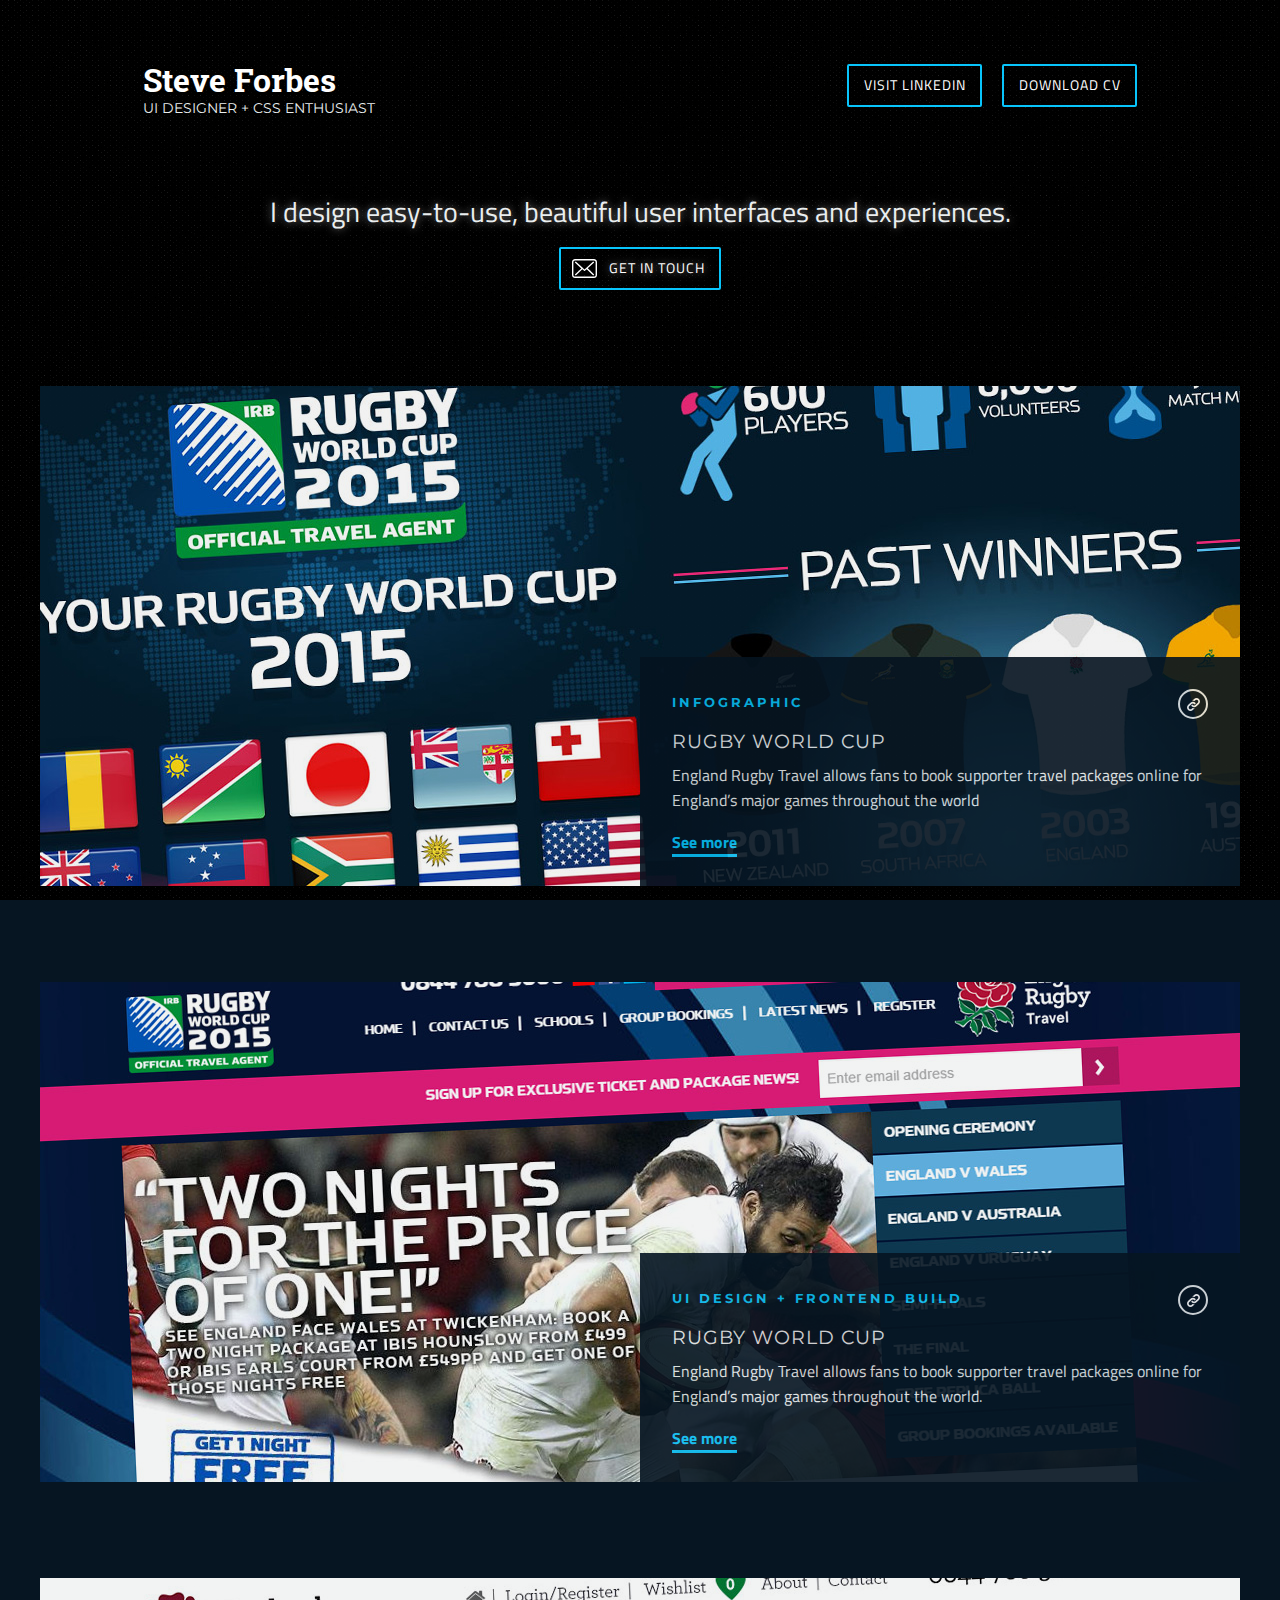
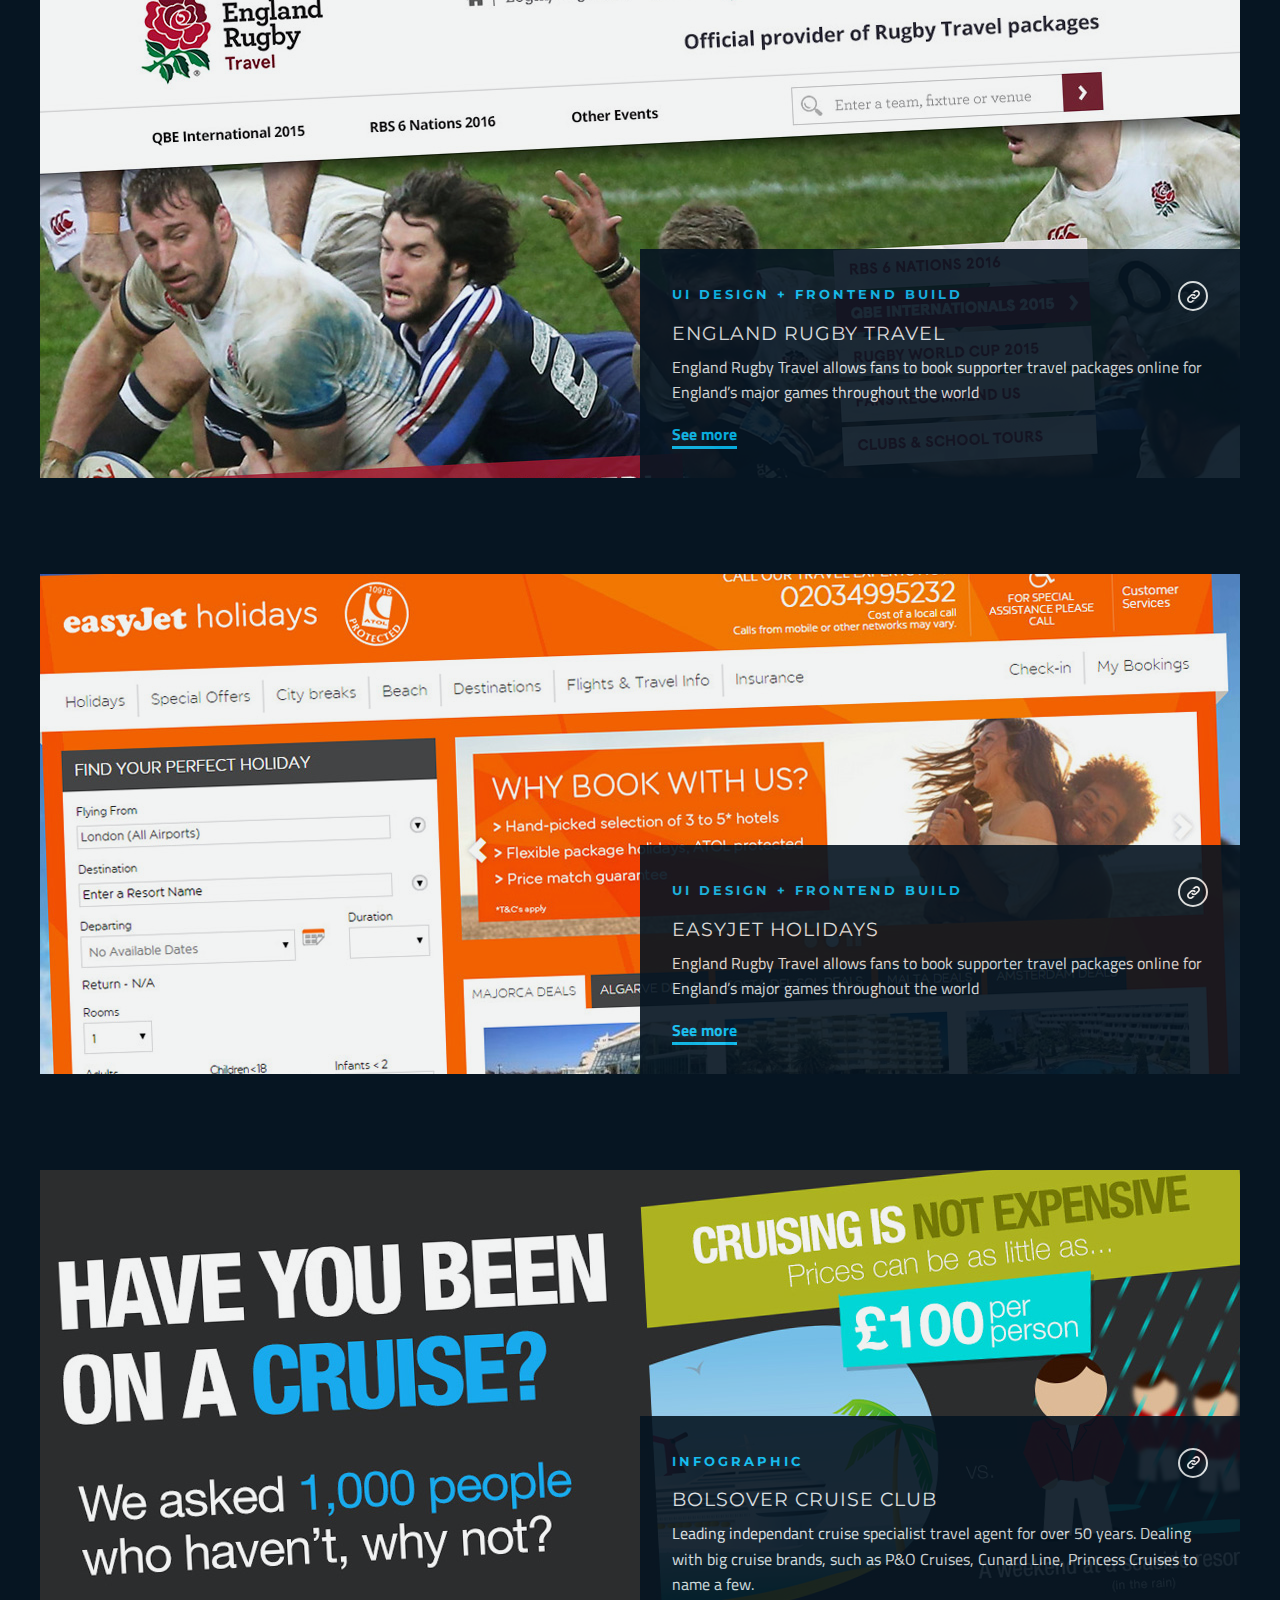
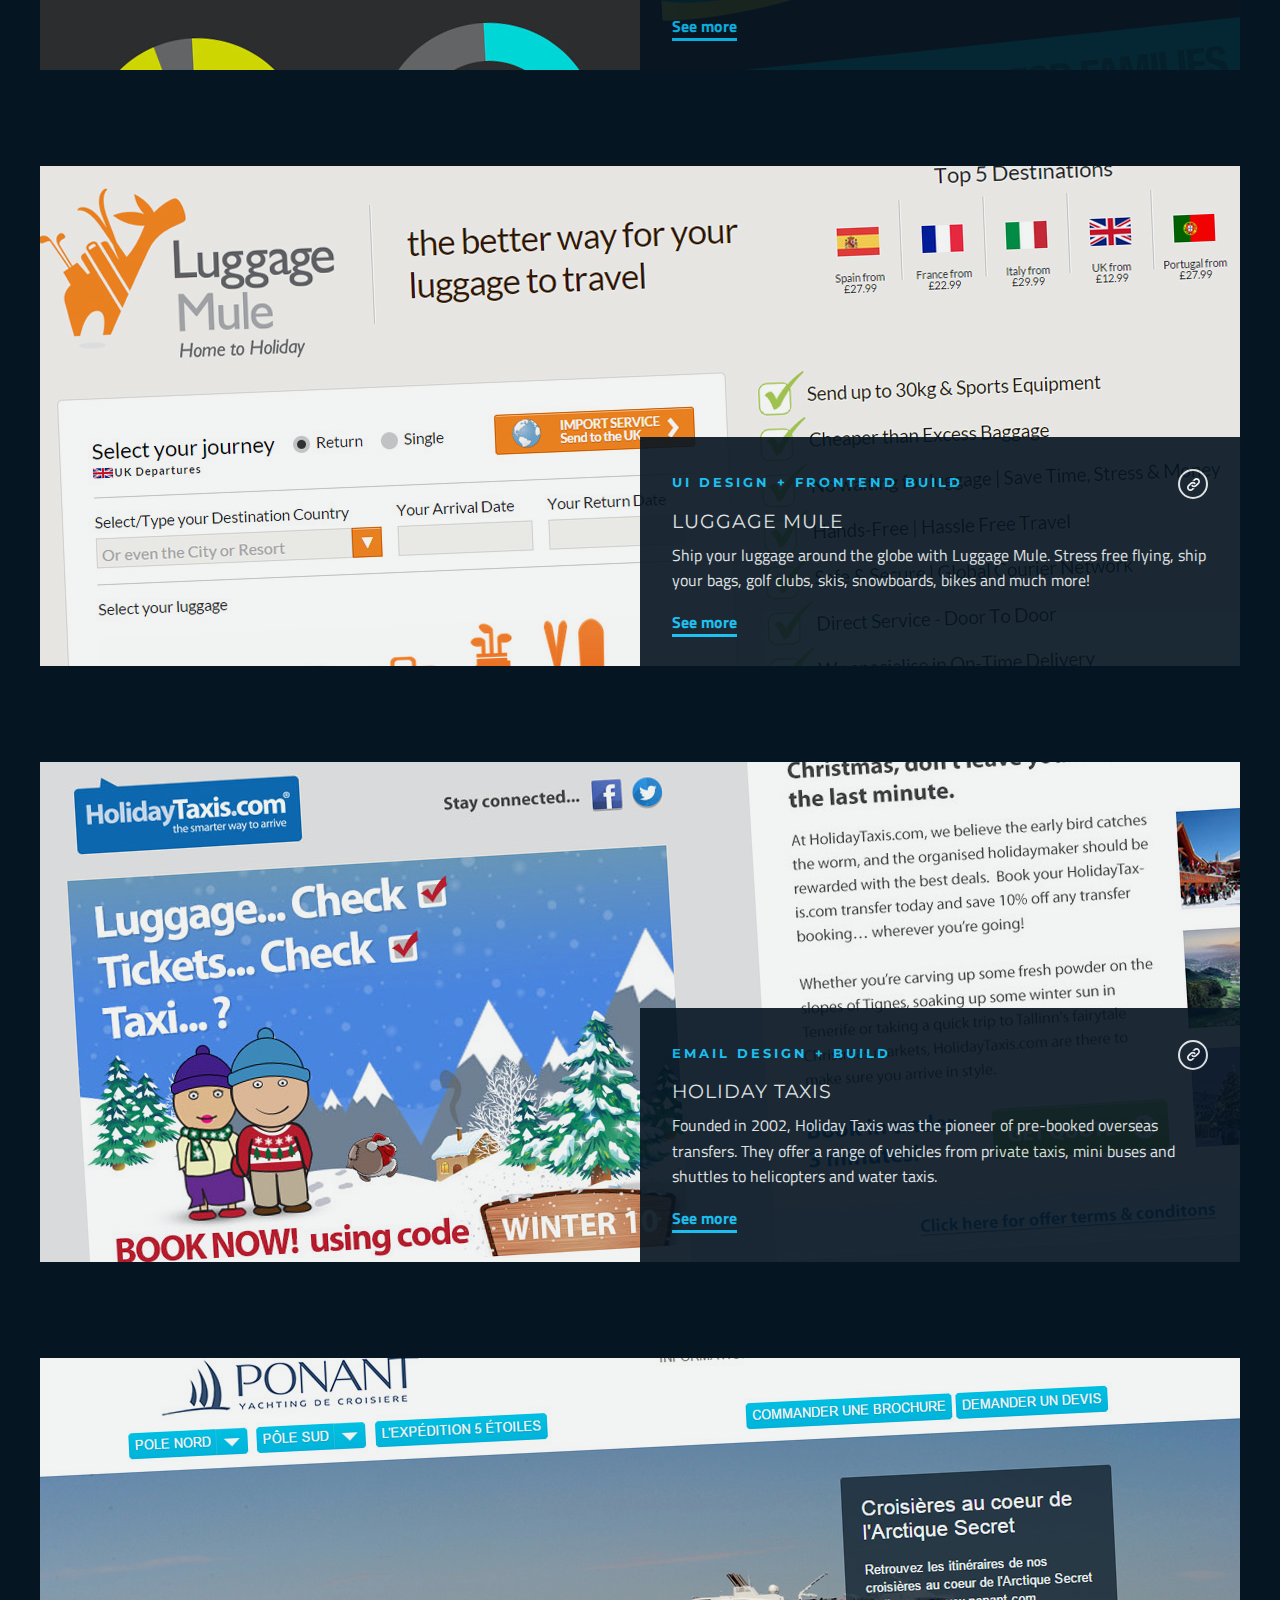
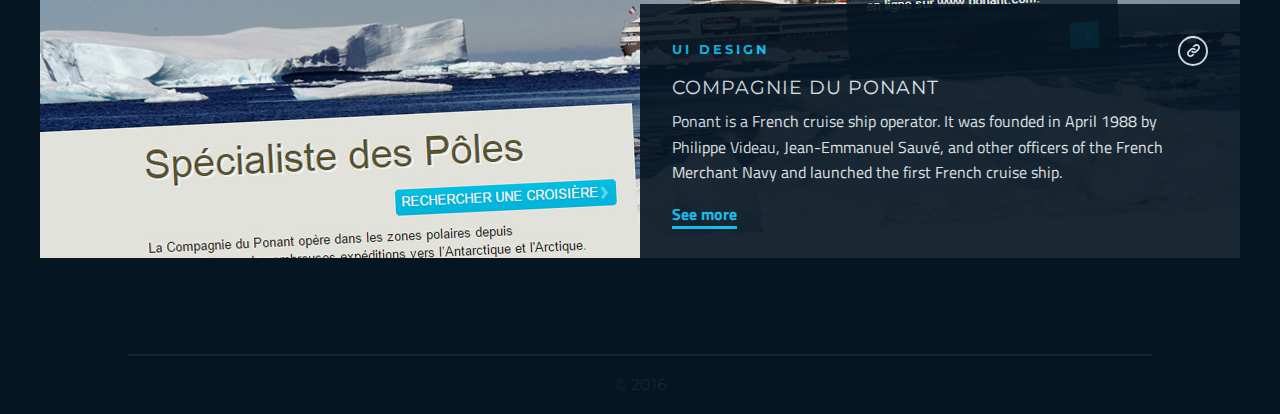
==== index.html @ d2b4d57a "Initial commit" ====
<!DOCTYPE html>
<html lang="en">
<head>
  <meta charset="UTF-8">
  <title>Steve Forbes | UI Designer &amp; CSS Enthusiast</title>

  <link href="https://fonts.googleapis.com/css?family=Montserrat:700|Roboto+Slab|Titillium+Web" rel="stylesheet">
  <link rel="stylesheet" href="css/main.css">
</head>
<body>
  <div class="container row column">
    <header class="row">
      <div class="large-5 columns">
        <h1>Steve Forbes</h1>
        <h2>UI Designer + CSS Enthusiast</h2>
      </div>
      <div class="large-7 columns navigation">
        <a href="https://www.linkedin.com/in/stevev2" target="_blank" class="button">Visit LinkedIn</a>
        <a href="SteveForbes.doc" class="button">Download CV</a>
      </div>
    </header>

    <div class="row column">
      <h3>
        I design easy-to-use, beautiful user interfaces and experiences.
        <br>
        <a href="mailto:steve.forbes@civiclife.net" class="button button--icon button--email">Get in touch</a>
      </h3>
    </div>
  </div>

  <div class="row collapse">
    <div class="small-12 columns">
      <div class="work-item rwc-info">
        <div class="work-item__content">
          <h5 class="work-item__catagory-title">Infographic</h5>
          <a href="http://www.rugbyworldcup.com" target="_blank" class="work-item__site-link"></a>
          <h4>Rugby World Cup</h4>
          <p>England Rugby Travel allows fans to book supporter travel packages online for England’s major games throughout the world</p>
          <a href="#" class="work-item__more-info">See more</a>
          <div class="work-item__extra">
            <div class="row work-item__gallery">
              <div class="small-6 medium-4 columns">
                <a href="#" data-open="rwc-info"><img src="/img/rwc-info-wide.jpg" alt=""></a>

                <div class="reveal" id="rwc-info" data-reveal>
                  <img src="img/full/rwc-infographic.jpg" alt="">
                </div>
              </div>
              <div class="small-6 medium-4 columns">

              </div>
              <div class="small-6 medium-4 columns">

              </div>
            </div>
          </div>
        </div>
      </div>
    </div>

    <div class="small-12 columns">
      <div class="work-item rwc">
        <div class="work-item__content">
          <h5 class="work-item__catagory-title">UI Design + Frontend Build</h5>
          <a href="http://www.rugbyworldcup.com" target="_blank" class="work-item__site-link"></a>
          <h4>Rugby World Cup</h4>
          <p>England Rugby Travel allows fans to book supporter travel packages online for England’s major games throughout the world.</p>
          <a href="#" class="work-item__more-info">See more</a>
          <div class="work-item__extra">
            <div class="row work-item__gallery">
              <div class="small-6 medium-4 columns">
                <a href="#" data-open="rwc"><img src="/img/rwc-wide.jpg" alt=""></a>

                <div class="reveal" id="rwc" data-reveal>
                  <img src="img/full/rwc.jpg" alt="">
                </div>
              </div>
              <div class="small-6 medium-4 columns">
                <a href="#" data-open="rwc-mobile"><img src="/img/full/rwc-mobile.png" alt=""></a>

                <div class="reveal" id="rwc-mobile" data-reveal>
                  <img src="img/full/rwc-mobile.png" alt="">
                </div>
              </div>
              <div class="small-6 medium-4 columns">

              </div>
            </div>
          </div>
        </div>
      </div>
    </div>

    <div class="small-12 columns">
      <div class="work-item ert">
        <div class="work-item__content">
          <h5 class="work-item__catagory-title">UI Design + Frontend Build</h5>
          <a href="http://www.englandrugbytravel.com" target="_blank" class="work-item__site-link"></a>
          <h4>England Rugby Travel</h4>
          <p>England Rugby Travel allows fans to book supporter travel packages online for England’s major games throughout the world</p>
          <a href="#" class="work-item__more-info">See more</a>
          <div class="work-item__extra">
            <div class="row work-item__gallery">
              <div class="small-6 medium-4 columns">
                <a href="#" data-open="ert"><img src="/img/ert-wide.jpg" alt=""></a>
                <div class="reveal" id="ert" data-reveal>
                  <img src="img/ert-wide.jpg" alt="">
                </div>
              </div>
              <div class="small-6 medium-4 columns">

              </div>
              <div class="small-6 medium-4 columns">

              </div>
            </div>
          </div>
        </div>
      </div>
    </div>

    <div class="small-12 columns">
      <div class="work-item ezy">
        <div class="work-item__content">
          <h5 class="work-item__catagory-title">UI Design + Frontend Build</h5>
          <a href="http://www.easyjetholidays.com" target="_blank" class="work-item__site-link"></a>
          <h4>EasyJet Holidays</h4>
          <p>England Rugby Travel allows fans to book supporter travel packages online for England’s major games throughout the world</p>
          <a href="#" class="work-item__more-info">See more</a>
          <div class="work-item__extra">
            <div class="row work-item__gallery">
              <div class="small-6 medium-4 columns">
                <a href="#" data-open="ezy"><img src="/img/ezy-wide.jpg" alt=""></a>
                <div class="reveal" id="ezy" data-reveal>
                  <img src="img/full/ezy.jpg" alt="">
                </div>
              </div>
              <div class="small-6 medium-4 columns">

              </div>
              <div class="small-6 medium-4 columns">

              </div>
            </div>
          </div>
        </div>
      </div>
    </div>

    <div class="small-12 columns">
      <div class="work-item bols-info">
        <div class="work-item__content">
          <h5 class="work-item__catagory-title">Infographic</h5>
          <a href="http://www.bolsovercruiseclub.com" target="_blank" class="work-item__site-link"></a>
          <h4>Bolsover Cruise Club</h4>
          <p>Leading independant cruise specialist travel agent for over 50 years. Dealing with big cruise brands, such as P&amp;O Cruises, Cunard Line, Princess Cruises to name a few.</p>
          <a href="#" class="work-item__more-info">See more</a>
          <div class="work-item__extra">
            <div class="row work-item__gallery">
              <div class="small-6 medium-4 columns">
                <a href="#" data-open="bols-info"><img src="/img/bolsover-info-wide.jpg" alt=""></a>
                <div class="reveal" id="bols-info" data-reveal>
                  <img src="img/full/bolsover-info.jpg" alt="">
                </div>
              </div>
              <div class="small-6 medium-4 columns">

              </div>
              <div class="small-6 medium-4 columns">

              </div>
            </div>
          </div>
        </div>
      </div>
    </div>

    <div class="small-12 columns">
      <div class="work-item luggage">
        <div class="work-item__content">
          <h5 class="work-item__catagory-title">UI Design + Frontend Build</h5>
          <a href="http://www.luggagemule.com" target="_blank" class="work-item__site-link"></a>
          <h4>Luggage Mule</h4>
          <p>Ship your luggage around the globe with Luggage Mule. Stress free flying, ship your bags, golf clubs, skis, snowboards, bikes and much more!</p>
          <a href="#" class="work-item__more-info">See more</a>
          <div class="work-item__extra">
            <div class="row work-item__gallery">
              <div class="small-6 medium-4 columns">
                <a href="#" data-open="luggage"><img src="/img/luggage-wide.jpg" alt=""></a>
                <div class="reveal" id="luggage" data-reveal>
                  <img src="img/full/luggagemule.png" alt="">
                </div>
              </div>
              <div class="small-6 medium-4 columns">
                <a href="#" data-open="luggageMobile"><img src="/img/full/luggagemule-mobile.png" alt=""></a>

                <div class="reveal" id="luggageMobile" data-reveal>
                  <img src="/img/full/luggagemule-mobile.png" alt="">
                </div>
              </div>
              <div class="small-6 medium-4 columns">

              </div>
            </div>
          </div>
        </div>
      </div>
    </div>

    <div class="small-12 columns">
      <div class="work-item htx-email">
        <div class="work-item__content">
          <h5 class="work-item__catagory-title">Email Design + Build</h5>
          <a href="http://www.holidaytaxis.com" target="_blank" class="work-item__site-link"></a>
          <h4>Holiday Taxis</h4>
          <p>Founded in 2002, Holiday Taxis was the pioneer of pre-booked overseas transfers. They offer a range of vehicles from private taxis, mini buses and shuttles to helicopters and water taxis.</p>
          <a href="#" class="work-item__more-info">See more</a>
          <div class="work-item__extra">
            <div class="row work-item__gallery">
              <div class="small-6 medium-4 columns">
                <a href="#" data-open="htx"><img src="/img/htx-email-wide.jpg" alt=""></a>
                <div class="reveal" id="htx" data-reveal>
                  <img src="img/full/htx-email.jpg" alt="">
                </div>
              </div>
              <div class="small-6 medium-4 columns">

              </div>
              <div class="small-6 medium-4 columns">

              </div>
            </div>
          </div>
        </div>
      </div>
    </div>

    <div class="small-12 columns">
      <div class="work-item ponant">
        <div class="work-item__content">
          <h5 class="work-item__catagory-title">UI Design</h5>
          <a href="http://www.ponantpoles.com" target="_blank" class="work-item__site-link"></a>
          <h4>Compagnie du Ponant</h4>
          <p>Ponant is a French cruise ship operator. It was founded in April 1988 by Philippe Videau, Jean-Emmanuel Sauvé, and other officers of the French Merchant Navy and launched the first French cruise ship.</p>
          <a href="#" class="work-item__more-info">See more</a>
          <div class="work-item__extra">
            <div class="row work-item__gallery">
              <div class="small-6 medium-4 columns">
                <a href="#" data-open="ponant"><img src="/img/ponant-wide.jpg" alt=""></a>
                <div class="reveal" id="ponant" data-reveal>
                  <img src="img/full/ponant.png" alt="">
                </div>
              </div>
              <div class="small-6 medium-4 columns">

              </div>
              <div class="small-6 medium-4 columns">

              </div>
            </div>
          </div>
        </div>
      </div>
    </div>
  </div>

  <div class="container">
    <footer class="row column">
      <p>&copy; 2016</p>
    </footer>
  </div>

  <script src="vendor/js/jquery.js"></script>
  <script src="vendor/js/foundation.js"></script>
  <script src="js/work-item.js"></script>

  <script>
   $(document).foundation();
  </script>

</body>
</html>
---- css/main.css ----
@charset "UTF-8";
/**
 * Foundation for Sites by ZURB
 * Version 6.2.3
 * foundation.zurb.com
 * Licensed under MIT Open Source
 */
/*! normalize.css v3.0.3 | MIT License | github.com/necolas/normalize.css */
/**
   * 1. Set default font family to sans-serif.
   * 2. Prevent iOS and IE text size adjust after device orientation change,
   *    without disabling user zoom.
   */
html {
  font-family: sans-serif;
  /* 1 */
  -ms-text-size-adjust: 100%;
  /* 2 */
  -webkit-text-size-adjust: 100%;
  /* 2 */
}

/**
   * Remove default margin.
   */
body {
  margin: 0;
}

/* HTML5 display definitions
     ========================================================================== */
/**
   * Correct `block` display not defined for any HTML5 element in IE 8/9.
   * Correct `block` display not defined for `details` or `summary` in IE 10/11
   * and Firefox.
   * Correct `block` display not defined for `main` in IE 11.
   */
article,
aside,
details,
figcaption,
figure,
footer,
header,
hgroup,
main,
menu,
nav,
section,
summary {
  display: block;
}

/**
   * 1. Correct `inline-block` display not defined in IE 8/9.
   * 2. Normalize vertical alignment of `progress` in Chrome, Firefox, and Opera.
   */
audio,
canvas,
progress,
video {
  display: inline-block;
  /* 1 */
  vertical-align: baseline;
  /* 2 */
}

/**
   * Prevent modern browsers from displaying `audio` without controls.
   * Remove excess height in iOS 5 devices.
   */
audio:not([controls]) {
  display: none;
  height: 0;
}

/**
   * Address `[hidden]` styling not present in IE 8/9/10.
   * Hide the `template` element in IE 8/9/10/11, Safari, and Firefox < 22.
   */
[hidden],
template {
  display: none;
}

/* Links
     ========================================================================== */
/**
   * Remove the gray background color from active links in IE 10.
   */
a {
  background-color: transparent;
}

/**
   * Improve readability of focused elements when they are also in an
   * active/hover state.
   */
a:active,
a:hover {
  outline: 0;
}

/* Text-level semantics
     ========================================================================== */
/**
   * Address styling not present in IE 8/9/10/11, Safari, and Chrome.
   */
abbr[title] {
  border-bottom: 1px dotted;
}

/**
   * Address style set to `bolder` in Firefox 4+, Safari, and Chrome.
   */
b,
strong {
  font-weight: bold;
}

/**
   * Address styling not present in Safari and Chrome.
   */
dfn {
  font-style: italic;
}

/**
   * Address variable `h1` font-size and margin within `section` and `article`
   * contexts in Firefox 4+, Safari, and Chrome.
   */
h1 {
  font-size: 2em;
  margin: 0.67em 0;
}

/**
   * Address styling not present in IE 8/9.
   */
mark {
  background: #ff0;
  color: #000;
}

/**
   * Address inconsistent and variable font size in all browsers.
   */
small {
  font-size: 80%;
}

/**
   * Prevent `sub` and `sup` affecting `line-height` in all browsers.
   */
sub,
sup {
  font-size: 75%;
  line-height: 0;
  position: relative;
  vertical-align: baseline;
}

sup {
  top: -0.5em;
}

sub {
  bottom: -0.25em;
}

/* Embedded content
     ========================================================================== */
/**
   * Remove border when inside `a` element in IE 8/9/10.
   */
img {
  border: 0;
}

/**
   * Correct overflow not hidden in IE 9/10/11.
   */
svg:not(:root) {
  overflow: hidden;
}

/* Grouping content
     ========================================================================== */
/**
   * Address margin not present in IE 8/9 and Safari.
   */
figure {
  margin: 1em 40px;
}

/**
   * Address differences between Firefox and other browsers.
   */
hr {
  box-sizing: content-box;
  height: 0;
}

/**
   * Contain overflow in all browsers.
   */
pre {
  overflow: auto;
}

/**
   * Address odd `em`-unit font size rendering in all browsers.
   */
code,
kbd,
pre,
samp {
  font-family: monospace, monospace;
  font-size: 1em;
}

/* Forms
     ========================================================================== */
/**
   * Known limitation: by default, Chrome and Safari on OS X allow very limited
   * styling of `select`, unless a `border` property is set.
   */
/**
   * 1. Correct color not being inherited.
   *    Known issue: affects color of disabled elements.
   * 2. Correct font properties not being inherited.
   * 3. Address margins set differently in Firefox 4+, Safari, and Chrome.
   */
button,
input,
optgroup,
select,
textarea {
  color: inherit;
  /* 1 */
  font: inherit;
  /* 2 */
  margin: 0;
  /* 3 */
}

/**
   * Address `overflow` set to `hidden` in IE 8/9/10/11.
   */
button {
  overflow: visible;
}

/**
   * Address inconsistent `text-transform` inheritance for `button` and `select`.
   * All other form control elements do not inherit `text-transform` values.
   * Correct `button` style inheritance in Firefox, IE 8/9/10/11, and Opera.
   * Correct `select` style inheritance in Firefox.
   */
button,
select {
  text-transform: none;
}

/**
   * 1. Avoid the WebKit bug in Android 4.0.* where (2) destroys native `audio`
   *    and `video` controls.
   * 2. Correct inability to style clickable `input` types in iOS.
   * 3. Improve usability and consistency of cursor style between image-type
   *    `input` and others.
   */
button,
html input[type="button"],
input[type="reset"],
input[type="submit"] {
  -webkit-appearance: button;
  /* 2 */
  cursor: pointer;
  /* 3 */
}

/**
   * Re-set default cursor for disabled elements.
   */
button[disabled],
html input[disabled] {
  cursor: not-allowed;
}

/**
   * Remove inner padding and border in Firefox 4+.
   */
button::-moz-focus-inner,
input::-moz-focus-inner {
  border: 0;
  padding: 0;
}

/**
   * Address Firefox 4+ setting `line-height` on `input` using `!important` in
   * the UA stylesheet.
   */
input {
  line-height: normal;
}

/**
   * It's recommended that you don't attempt to style these elements.
   * Firefox's implementation doesn't respect box-sizing, padding, or width.
   *
   * 1. Address box sizing set to `content-box` in IE 8/9/10.
   * 2. Remove excess padding in IE 8/9/10.
   */
input[type="checkbox"],
input[type="radio"] {
  box-sizing: border-box;
  /* 1 */
  padding: 0;
  /* 2 */
}

/**
   * Fix the cursor style for Chrome's increment/decrement buttons. For certain
   * `font-size` values of the `input`, it causes the cursor style of the
   * decrement button to change from `default` to `text`.
   */
input[type="number"]::-webkit-inner-spin-button,
input[type="number"]::-webkit-outer-spin-button {
  height: auto;
}

/**
   * 1. Address `appearance` set to `searchfield` in Safari and Chrome.
   * 2. Address `box-sizing` set to `border-box` in Safari and Chrome.
   */
input[type="search"] {
  -webkit-appearance: textfield;
  /* 1 */
  box-sizing: content-box;
  /* 2 */
}

/**
   * Remove inner padding and search cancel button in Safari and Chrome on OS X.
   * Safari (but not Chrome) clips the cancel button when the search input has
   * padding (and `textfield` appearance).
   */
input[type="search"]::-webkit-search-cancel-button,
input[type="search"]::-webkit-search-decoration {
  -webkit-appearance: none;
}

/**
   * Define consistent border, margin, and padding.
   * [NOTE] We don't enable this ruleset in Foundation, because we want the <fieldset> element to have plain styling.
   */
/* fieldset {
    border: 1px solid #c0c0c0;
    margin: 0 2px;
    padding: 0.35em 0.625em 0.75em;
  } */
/**
   * 1. Correct `color` not being inherited in IE 8/9/10/11.
   * 2. Remove padding so people aren't caught out if they zero out fieldsets.
   */
legend {
  border: 0;
  /* 1 */
  padding: 0;
  /* 2 */
}

/**
   * Remove default vertical scrollbar in IE 8/9/10/11.
   */
textarea {
  overflow: auto;
}

/**
   * Don't inherit the `font-weight` (applied by a rule above).
   * NOTE: the default cannot safely be changed in Chrome and Safari on OS X.
   */
optgroup {
  font-weight: bold;
}

/* Tables
     ========================================================================== */
/**
   * Remove most spacing between table cells.
   */
table {
  border-collapse: collapse;
  border-spacing: 0;
}

td,
th {
  padding: 0;
}

.foundation-mq {
  font-family: "small=0em&medium=40em&large=64em&xlarge=75em&xxlarge=90em";
}

html {
  font-size: 100%;
  box-sizing: border-box;
}

*,
*::before,
*::after {
  box-sizing: inherit;
}

body {
  padding: 0;
  margin: 0;
  font-family: "Titillium Web", Helvetica, Roboto, Arial, sans-serif;
  font-weight: normal;
  line-height: 1.5;
  color: #eaeeef;
  background: #061522;
  -webkit-font-smoothing: antialiased;
  -moz-osx-font-smoothing: grayscale;
}

img {
  max-width: 100%;
  height: auto;
  -ms-interpolation-mode: bicubic;
  display: inline-block;
  vertical-align: middle;
}

textarea {
  height: auto;
  min-height: 50px;
  border-radius: 0;
}

select {
  width: 100%;
  border-radius: 0;
}

#map_canvas img,
#map_canvas embed,
#map_canvas object,
.map_canvas img,
.map_canvas embed,
.map_canvas object,
.mqa-display img,
.mqa-display embed,
.mqa-display object {
  max-width: none !important;
}

button {
  -webkit-appearance: none;
  -moz-appearance: none;
  background: transparent;
  padding: 0;
  border: 0;
  border-radius: 0;
  line-height: 1;
}

[data-whatinput='mouse'] button {
  outline: 0;
}

.is-visible {
  display: block !important;
}

.is-hidden {
  display: none !important;
}

.row {
  max-width: 75rem;
  margin-left: auto;
  margin-right: auto;
}

.row::before, .row::after {
  content: ' ';
  display: table;
}

.row::after {
  clear: both;
}

.row.collapse > .column, .row.collapse > .columns {
  padding-left: 0;
  padding-right: 0;
}

.row .row {
  max-width: none;
  margin-left: -0.625rem;
  margin-right: -0.625rem;
}

@media screen and (min-width: 40em) {
  .row .row {
    margin-left: -0.9375rem;
    margin-right: -0.9375rem;
  }
}

.row .row.collapse {
  margin-left: 0;
  margin-right: 0;
}

.row.expanded {
  max-width: none;
}

.row.expanded .row {
  margin-left: auto;
  margin-right: auto;
}

.column, .columns {
  width: 100%;
  float: left;
  padding-left: 0.625rem;
  padding-right: 0.625rem;
}

@media screen and (min-width: 40em) {
  .column, .columns {
    padding-left: 0.9375rem;
    padding-right: 0.9375rem;
  }
}

.column:last-child:not(:first-child), .columns:last-child:not(:first-child) {
  float: right;
}

.column.end:last-child:last-child, .end.columns:last-child:last-child {
  float: left;
}

.column.row.row, .row.row.columns {
  float: none;
}

.row .column.row.row, .row .row.row.columns {
  padding-left: 0;
  padding-right: 0;
  margin-left: 0;
  margin-right: 0;
}

.small-1 {
  width: 8.33333%;
}

.small-push-1 {
  position: relative;
  left: 8.33333%;
}

.small-pull-1 {
  position: relative;
  left: -8.33333%;
}

.small-offset-0 {
  margin-left: 0%;
}

.small-2 {
  width: 16.66667%;
}

.small-push-2 {
  position: relative;
  left: 16.66667%;
}

.small-pull-2 {
  position: relative;
  left: -16.66667%;
}

.small-offset-1 {
  margin-left: 8.33333%;
}

.small-3 {
  width: 25%;
}

.small-push-3 {
  position: relative;
  left: 25%;
}

.small-pull-3 {
  position: relative;
  left: -25%;
}

.small-offset-2 {
  margin-left: 16.66667%;
}

.small-4 {
  width: 33.33333%;
}

.small-push-4 {
  position: relative;
  left: 33.33333%;
}

.small-pull-4 {
  position: relative;
  left: -33.33333%;
}

.small-offset-3 {
  margin-left: 25%;
}

.small-5 {
  width: 41.66667%;
}

.small-push-5 {
  position: relative;
  left: 41.66667%;
}

.small-pull-5 {
  position: relative;
  left: -41.66667%;
}

.small-offset-4 {
  margin-left: 33.33333%;
}

.small-6 {
  width: 50%;
}

.small-push-6 {
  position: relative;
  left: 50%;
}

.small-pull-6 {
  position: relative;
  left: -50%;
}

.small-offset-5 {
  margin-left: 41.66667%;
}

.small-7 {
  width: 58.33333%;
}

.small-push-7 {
  position: relative;
  left: 58.33333%;
}

.small-pull-7 {
  position: relative;
  left: -58.33333%;
}

.small-offset-6 {
  margin-left: 50%;
}

.small-8 {
  width: 66.66667%;
}

.small-push-8 {
  position: relative;
  left: 66.66667%;
}

.small-pull-8 {
  position: relative;
  left: -66.66667%;
}

.small-offset-7 {
  margin-left: 58.33333%;
}

.small-9 {
  width: 75%;
}

.small-push-9 {
  position: relative;
  left: 75%;
}

.small-pull-9 {
  position: relative;
  left: -75%;
}

.small-offset-8 {
  margin-left: 66.66667%;
}

.small-10 {
  width: 83.33333%;
}

.small-push-10 {
  position: relative;
  left: 83.33333%;
}

.small-pull-10 {
  position: relative;
  left: -83.33333%;
}

.small-offset-9 {
  margin-left: 75%;
}

.small-11 {
  width: 91.66667%;
}

.small-push-11 {
  position: relative;
  left: 91.66667%;
}

.small-pull-11 {
  position: relative;
  left: -91.66667%;
}

.small-offset-10 {
  margin-left: 83.33333%;
}

.small-12 {
  width: 100%;
}

.small-offset-11 {
  margin-left: 91.66667%;
}

.small-up-1 > .column, .small-up-1 > .columns {
  width: 100%;
  float: left;
}

.small-up-1 > .column:nth-of-type(1n), .small-up-1 > .columns:nth-of-type(1n) {
  clear: none;
}

.small-up-1 > .column:nth-of-type(1n+1), .small-up-1 > .columns:nth-of-type(1n+1) {
  clear: both;
}

.small-up-1 > .column:last-child, .small-up-1 > .columns:last-child {
  float: left;
}

.small-up-2 > .column, .small-up-2 > .columns {
  width: 50%;
  float: left;
}

.small-up-2 > .column:nth-of-type(1n), .small-up-2 > .columns:nth-of-type(1n) {
  clear: none;
}

.small-up-2 > .column:nth-of-type(2n+1), .small-up-2 > .columns:nth-of-type(2n+1) {
  clear: both;
}

.small-up-2 > .column:last-child, .small-up-2 > .columns:last-child {
  float: left;
}

.small-up-3 > .column, .small-up-3 > .columns {
  width: 33.33333%;
  float: left;
}

.small-up-3 > .column:nth-of-type(1n), .small-up-3 > .columns:nth-of-type(1n) {
  clear: none;
}

.small-up-3 > .column:nth-of-type(3n+1), .small-up-3 > .columns:nth-of-type(3n+1) {
  clear: both;
}

.small-up-3 > .column:last-child, .small-up-3 > .columns:last-child {
  float: left;
}

.small-up-4 > .column, .small-up-4 > .columns {
  width: 25%;
  float: left;
}

.small-up-4 > .column:nth-of-type(1n), .small-up-4 > .columns:nth-of-type(1n) {
  clear: none;
}

.small-up-4 > .column:nth-of-type(4n+1), .small-up-4 > .columns:nth-of-type(4n+1) {
  clear: both;
}

.small-up-4 > .column:last-child, .small-up-4 > .columns:last-child {
  float: left;
}

.small-up-5 > .column, .small-up-5 > .columns {
  width: 20%;
  float: left;
}

.small-up-5 > .column:nth-of-type(1n), .small-up-5 > .columns:nth-of-type(1n) {
  clear: none;
}

.small-up-5 > .column:nth-of-type(5n+1), .small-up-5 > .columns:nth-of-type(5n+1) {
  clear: both;
}

.small-up-5 > .column:last-child, .small-up-5 > .columns:last-child {
  float: left;
}

.small-up-6 > .column, .small-up-6 > .columns {
  width: 16.66667%;
  float: left;
}

.small-up-6 > .column:nth-of-type(1n), .small-up-6 > .columns:nth-of-type(1n) {
  clear: none;
}

.small-up-6 > .column:nth-of-type(6n+1), .small-up-6 > .columns:nth-of-type(6n+1) {
  clear: both;
}

.small-up-6 > .column:last-child, .small-up-6 > .columns:last-child {
  float: left;
}

.small-up-7 > .column, .small-up-7 > .columns {
  width: 14.28571%;
  float: left;
}

.small-up-7 > .column:nth-of-type(1n), .small-up-7 > .columns:nth-of-type(1n) {
  clear: none;
}

.small-up-7 > .column:nth-of-type(7n+1), .small-up-7 > .columns:nth-of-type(7n+1) {
  clear: both;
}

.small-up-7 > .column:last-child, .small-up-7 > .columns:last-child {
  float: left;
}

.small-up-8 > .column, .small-up-8 > .columns {
  width: 12.5%;
  float: left;
}

.small-up-8 > .column:nth-of-type(1n), .small-up-8 > .columns:nth-of-type(1n) {
  clear: none;
}

.small-up-8 > .column:nth-of-type(8n+1), .small-up-8 > .columns:nth-of-type(8n+1) {
  clear: both;
}

.small-up-8 > .column:last-child, .small-up-8 > .columns:last-child {
  float: left;
}

.small-collapse > .column, .small-collapse > .columns {
  padding-left: 0;
  padding-right: 0;
}

.small-collapse .row,
.expanded.row .small-collapse.row {
  margin-left: 0;
  margin-right: 0;
}

.small-uncollapse > .column, .small-uncollapse > .columns {
  padding-left: 0.625rem;
  padding-right: 0.625rem;
}

.small-centered {
  float: none;
  margin-left: auto;
  margin-right: auto;
}

.small-uncentered,
.small-push-0,
.small-pull-0 {
  position: static;
  margin-left: 0;
  margin-right: 0;
  float: left;
}

@media screen and (min-width: 40em) {
  .medium-1 {
    width: 8.33333%;
  }
  .medium-push-1 {
    position: relative;
    left: 8.33333%;
  }
  .medium-pull-1 {
    position: relative;
    left: -8.33333%;
  }
  .medium-offset-0 {
    margin-left: 0%;
  }
  .medium-2 {
    width: 16.66667%;
  }
  .medium-push-2 {
    position: relative;
    left: 16.66667%;
  }
  .medium-pull-2 {
    position: relative;
    left: -16.66667%;
  }
  .medium-offset-1 {
    margin-left: 8.33333%;
  }
  .medium-3 {
    width: 25%;
  }
  .medium-push-3 {
    position: relative;
    left: 25%;
  }
  .medium-pull-3 {
    position: relative;
    left: -25%;
  }
  .medium-offset-2 {
    margin-left: 16.66667%;
  }
  .medium-4 {
    width: 33.33333%;
  }
  .medium-push-4 {
    position: relative;
    left: 33.33333%;
  }
  .medium-pull-4 {
    position: relative;
    left: -33.33333%;
  }
  .medium-offset-3 {
    margin-left: 25%;
  }
  .medium-5 {
    width: 41.66667%;
  }
  .medium-push-5 {
    position: relative;
    left: 41.66667%;
  }
  .medium-pull-5 {
    position: relative;
    left: -41.66667%;
  }
  .medium-offset-4 {
    margin-left: 33.33333%;
  }
  .medium-6 {
    width: 50%;
  }
  .medium-push-6 {
    position: relative;
    left: 50%;
  }
  .medium-pull-6 {
    position: relative;
    left: -50%;
  }
  .medium-offset-5 {
    margin-left: 41.66667%;
  }
  .medium-7 {
    width: 58.33333%;
  }
  .medium-push-7 {
    position: relative;
    left: 58.33333%;
  }
  .medium-pull-7 {
    position: relative;
    left: -58.33333%;
  }
  .medium-offset-6 {
    margin-left: 50%;
  }
  .medium-8 {
    width: 66.66667%;
  }
  .medium-push-8 {
    position: relative;
    left: 66.66667%;
  }
  .medium-pull-8 {
    position: relative;
    left: -66.66667%;
  }
  .medium-offset-7 {
    margin-left: 58.33333%;
  }
  .medium-9 {
    width: 75%;
  }
  .medium-push-9 {
    position: relative;
    left: 75%;
  }
  .medium-pull-9 {
    position: relative;
    left: -75%;
  }
  .medium-offset-8 {
    margin-left: 66.66667%;
  }
  .medium-10 {
    width: 83.33333%;
  }
  .medium-push-10 {
    position: relative;
    left: 83.33333%;
  }
  .medium-pull-10 {
    position: relative;
    left: -83.33333%;
  }
  .medium-offset-9 {
    margin-left: 75%;
  }
  .medium-11 {
    width: 91.66667%;
  }
  .medium-push-11 {
    position: relative;
    left: 91.66667%;
  }
  .medium-pull-11 {
    position: relative;
    left: -91.66667%;
  }
  .medium-offset-10 {
    margin-left: 83.33333%;
  }
  .medium-12 {
    width: 100%;
  }
  .medium-offset-11 {
    margin-left: 91.66667%;
  }
  .medium-up-1 > .column, .medium-up-1 > .columns {
    width: 100%;
    float: left;
  }
  .medium-up-1 > .column:nth-of-type(1n), .medium-up-1 > .columns:nth-of-type(1n) {
    clear: none;
  }
  .medium-up-1 > .column:nth-of-type(1n+1), .medium-up-1 > .columns:nth-of-type(1n+1) {
    clear: both;
  }
  .medium-up-1 > .column:last-child, .medium-up-1 > .columns:last-child {
    float: left;
  }
  .medium-up-2 > .column, .medium-up-2 > .columns {
    width: 50%;
    float: left;
  }
  .medium-up-2 > .column:nth-of-type(1n), .medium-up-2 > .columns:nth-of-type(1n) {
    clear: none;
  }
  .medium-up-2 > .column:nth-of-type(2n+1), .medium-up-2 > .columns:nth-of-type(2n+1) {
    clear: both;
  }
  .medium-up-2 > .column:last-child, .medium-up-2 > .columns:last-child {
    float: left;
  }
  .medium-up-3 > .column, .medium-up-3 > .columns {
    width: 33.33333%;
    float: left;
  }
  .medium-up-3 > .column:nth-of-type(1n), .medium-up-3 > .columns:nth-of-type(1n) {
    clear: none;
  }
  .medium-up-3 > .column:nth-of-type(3n+1), .medium-up-3 > .columns:nth-of-type(3n+1) {
    clear: both;
  }
  .medium-up-3 > .column:last-child, .medium-up-3 > .columns:last-child {
    float: left;
  }
  .medium-up-4 > .column, .medium-up-4 > .columns {
    width: 25%;
    float: left;
  }
  .medium-up-4 > .column:nth-of-type(1n), .medium-up-4 > .columns:nth-of-type(1n) {
    clear: none;
  }
  .medium-up-4 > .column:nth-of-type(4n+1), .medium-up-4 > .columns:nth-of-type(4n+1) {
    clear: both;
  }
  .medium-up-4 > .column:last-child, .medium-up-4 > .columns:last-child {
    float: left;
  }
  .medium-up-5 > .column, .medium-up-5 > .columns {
    width: 20%;
    float: left;
  }
  .medium-up-5 > .column:nth-of-type(1n), .medium-up-5 > .columns:nth-of-type(1n) {
    clear: none;
  }
  .medium-up-5 > .column:nth-of-type(5n+1), .medium-up-5 > .columns:nth-of-type(5n+1) {
    clear: both;
  }
  .medium-up-5 > .column:last-child, .medium-up-5 > .columns:last-child {
    float: left;
  }
  .medium-up-6 > .column, .medium-up-6 > .columns {
    width: 16.66667%;
    float: left;
  }
  .medium-up-6 > .column:nth-of-type(1n), .medium-up-6 > .columns:nth-of-type(1n) {
    clear: none;
  }
  .medium-up-6 > .column:nth-of-type(6n+1), .medium-up-6 > .columns:nth-of-type(6n+1) {
    clear: both;
  }
  .medium-up-6 > .column:last-child, .medium-up-6 > .columns:last-child {
    float: left;
  }
  .medium-up-7 > .column, .medium-up-7 > .columns {
    width: 14.28571%;
    float: left;
  }
  .medium-up-7 > .column:nth-of-type(1n), .medium-up-7 > .columns:nth-of-type(1n) {
    clear: none;
  }
  .medium-up-7 > .column:nth-of-type(7n+1), .medium-up-7 > .columns:nth-of-type(7n+1) {
    clear: both;
  }
  .medium-up-7 > .column:last-child, .medium-up-7 > .columns:last-child {
    float: left;
  }
  .medium-up-8 > .column, .medium-up-8 > .columns {
    width: 12.5%;
    float: left;
  }
  .medium-up-8 > .column:nth-of-type(1n), .medium-up-8 > .columns:nth-of-type(1n) {
    clear: none;
  }
  .medium-up-8 > .column:nth-of-type(8n+1), .medium-up-8 > .columns:nth-of-type(8n+1) {
    clear: both;
  }
  .medium-up-8 > .column:last-child, .medium-up-8 > .columns:last-child {
    float: left;
  }
  .medium-collapse > .column, .medium-collapse > .columns {
    padding-left: 0;
    padding-right: 0;
  }
  .medium-collapse .row,
  .expanded.row .medium-collapse.row {
    margin-left: 0;
    margin-right: 0;
  }
  .medium-uncollapse > .column, .medium-uncollapse > .columns {
    padding-left: 0.9375rem;
    padding-right: 0.9375rem;
  }
  .medium-centered {
    float: none;
    margin-left: auto;
    margin-right: auto;
  }
  .medium-uncentered,
  .medium-push-0,
  .medium-pull-0 {
    position: static;
    margin-left: 0;
    margin-right: 0;
    float: left;
  }
}

@media screen and (min-width: 64em) {
  .large-1 {
    width: 8.33333%;
  }
  .large-push-1 {
    position: relative;
    left: 8.33333%;
  }
  .large-pull-1 {
    position: relative;
    left: -8.33333%;
  }
  .large-offset-0 {
    margin-left: 0%;
  }
  .large-2 {
    width: 16.66667%;
  }
  .large-push-2 {
    position: relative;
    left: 16.66667%;
  }
  .large-pull-2 {
    position: relative;
    left: -16.66667%;
  }
  .large-offset-1 {
    margin-left: 8.33333%;
  }
  .large-3 {
    width: 25%;
  }
  .large-push-3 {
    position: relative;
    left: 25%;
  }
  .large-pull-3 {
    position: relative;
    left: -25%;
  }
  .large-offset-2 {
    margin-left: 16.66667%;
  }
  .large-4 {
    width: 33.33333%;
  }
  .large-push-4 {
    position: relative;
    left: 33.33333%;
  }
  .large-pull-4 {
    position: relative;
    left: -33.33333%;
  }
  .large-offset-3 {
    margin-left: 25%;
  }
  .large-5 {
    width: 41.66667%;
  }
  .large-push-5 {
    position: relative;
    left: 41.66667%;
  }
  .large-pull-5 {
    position: relative;
    left: -41.66667%;
  }
  .large-offset-4 {
    margin-left: 33.33333%;
  }
  .large-6 {
    width: 50%;
  }
  .large-push-6 {
    position: relative;
    left: 50%;
  }
  .large-pull-6 {
    position: relative;
    left: -50%;
  }
  .large-offset-5 {
    margin-left: 41.66667%;
  }
  .large-7 {
    width: 58.33333%;
  }
  .large-push-7 {
    position: relative;
    left: 58.33333%;
  }
  .large-pull-7 {
    position: relative;
    left: -58.33333%;
  }
  .large-offset-6 {
    margin-left: 50%;
  }
  .large-8 {
    width: 66.66667%;
  }
  .large-push-8 {
    position: relative;
    left: 66.66667%;
  }
  .large-pull-8 {
    position: relative;
    left: -66.66667%;
  }
  .large-offset-7 {
    margin-left: 58.33333%;
  }
  .large-9 {
    width: 75%;
  }
  .large-push-9 {
    position: relative;
    left: 75%;
  }
  .large-pull-9 {
    position: relative;
    left: -75%;
  }
  .large-offset-8 {
    margin-left: 66.66667%;
  }
  .large-10 {
    width: 83.33333%;
  }
  .large-push-10 {
    position: relative;
    left: 83.33333%;
  }
  .large-pull-10 {
    position: relative;
    left: -83.33333%;
  }
  .large-offset-9 {
    margin-left: 75%;
  }
  .large-11 {
    width: 91.66667%;
  }
  .large-push-11 {
    position: relative;
    left: 91.66667%;
  }
  .large-pull-11 {
    position: relative;
    left: -91.66667%;
  }
  .large-offset-10 {
    margin-left: 83.33333%;
  }
  .large-12 {
    width: 100%;
  }
  .large-offset-11 {
    margin-left: 91.66667%;
  }
  .large-up-1 > .column, .large-up-1 > .columns {
    width: 100%;
    float: left;
  }
  .large-up-1 > .column:nth-of-type(1n), .large-up-1 > .columns:nth-of-type(1n) {
    clear: none;
  }
  .large-up-1 > .column:nth-of-type(1n+1), .large-up-1 > .columns:nth-of-type(1n+1) {
    clear: both;
  }
  .large-up-1 > .column:last-child, .large-up-1 > .columns:last-child {
    float: left;
  }
  .large-up-2 > .column, .large-up-2 > .columns {
    width: 50%;
    float: left;
  }
  .large-up-2 > .column:nth-of-type(1n), .large-up-2 > .columns:nth-of-type(1n) {
    clear: none;
  }
  .large-up-2 > .column:nth-of-type(2n+1), .large-up-2 > .columns:nth-of-type(2n+1) {
    clear: both;
  }
  .large-up-2 > .column:last-child, .large-up-2 > .columns:last-child {
    float: left;
  }
  .large-up-3 > .column, .large-up-3 > .columns {
    width: 33.33333%;
    float: left;
  }
  .large-up-3 > .column:nth-of-type(1n), .large-up-3 > .columns:nth-of-type(1n) {
    clear: none;
  }
  .large-up-3 > .column:nth-of-type(3n+1), .large-up-3 > .columns:nth-of-type(3n+1) {
    clear: both;
  }
  .large-up-3 > .column:last-child, .large-up-3 > .columns:last-child {
    float: left;
  }
  .large-up-4 > .column, .large-up-4 > .columns {
    width: 25%;
    float: left;
  }
  .large-up-4 > .column:nth-of-type(1n), .large-up-4 > .columns:nth-of-type(1n) {
    clear: none;
  }
  .large-up-4 > .column:nth-of-type(4n+1), .large-up-4 > .columns:nth-of-type(4n+1) {
    clear: both;
  }
  .large-up-4 > .column:last-child, .large-up-4 > .columns:last-child {
    float: left;
  }
  .large-up-5 > .column, .large-up-5 > .columns {
    width: 20%;
    float: left;
  }
  .large-up-5 > .column:nth-of-type(1n), .large-up-5 > .columns:nth-of-type(1n) {
    clear: none;
  }
  .large-up-5 > .column:nth-of-type(5n+1), .large-up-5 > .columns:nth-of-type(5n+1) {
    clear: both;
  }
  .large-up-5 > .column:last-child, .large-up-5 > .columns:last-child {
    float: left;
  }
  .large-up-6 > .column, .large-up-6 > .columns {
    width: 16.66667%;
    float: left;
  }
  .large-up-6 > .column:nth-of-type(1n), .large-up-6 > .columns:nth-of-type(1n) {
    clear: none;
  }
  .large-up-6 > .column:nth-of-type(6n+1), .large-up-6 > .columns:nth-of-type(6n+1) {
    clear: both;
  }
  .large-up-6 > .column:last-child, .large-up-6 > .columns:last-child {
    float: left;
  }
  .large-up-7 > .column, .large-up-7 > .columns {
    width: 14.28571%;
    float: left;
  }
  .large-up-7 > .column:nth-of-type(1n), .large-up-7 > .columns:nth-of-type(1n) {
    clear: none;
  }
  .large-up-7 > .column:nth-of-type(7n+1), .large-up-7 > .columns:nth-of-type(7n+1) {
    clear: both;
  }
  .large-up-7 > .column:last-child, .large-up-7 > .columns:last-child {
    float: left;
  }
  .large-up-8 > .column, .large-up-8 > .columns {
    width: 12.5%;
    float: left;
  }
  .large-up-8 > .column:nth-of-type(1n), .large-up-8 > .columns:nth-of-type(1n) {
    clear: none;
  }
  .large-up-8 > .column:nth-of-type(8n+1), .large-up-8 > .columns:nth-of-type(8n+1) {
    clear: both;
  }
  .large-up-8 > .column:last-child, .large-up-8 > .columns:last-child {
    float: left;
  }
  .large-collapse > .column, .large-collapse > .columns {
    padding-left: 0;
    padding-right: 0;
  }
  .large-collapse .row,
  .expanded.row .large-collapse.row {
    margin-left: 0;
    margin-right: 0;
  }
  .large-uncollapse > .column, .large-uncollapse > .columns {
    padding-left: 0.9375rem;
    padding-right: 0.9375rem;
  }
  .large-centered {
    float: none;
    margin-left: auto;
    margin-right: auto;
  }
  .large-uncentered,
  .large-push-0,
  .large-pull-0 {
    position: static;
    margin-left: 0;
    margin-right: 0;
    float: left;
  }
}

div,
dl,
dt,
dd,
ul,
ol,
li,
h1,
h2,
h3,
h4,
h5,
h6,
pre,
form,
p,
blockquote,
th,
td {
  margin: 0;
  padding: 0;
}

p {
  font-size: inherit;
  line-height: 1.6;
  margin-bottom: 1rem;
  text-rendering: optimizeLegibility;
}

em,
i {
  font-style: italic;
  line-height: inherit;
}

strong,
b {
  font-weight: bold;
  line-height: inherit;
}

small {
  font-size: 80%;
  line-height: inherit;
}

h1,
h2,
h3,
h4,
h5,
h6 {
  font-family: "Montserrat", sans-serif;
  font-weight: normal;
  font-style: normal;
  color: inherit;
  text-rendering: optimizeLegibility;
  margin-top: 0;
  margin-bottom: 0.5rem;
  line-height: 1.4;
}

h1 small,
h2 small,
h3 small,
h4 small,
h5 small,
h6 small {
  color: #cacaca;
  line-height: 0;
}

h1 {
  font-size: 1.5rem;
}

h2 {
  font-size: 1.25rem;
}

h3 {
  font-size: 1.1875rem;
}

h4 {
  font-size: 1.125rem;
}

h5 {
  font-size: 1.0625rem;
}

h6 {
  font-size: 1rem;
}

@media screen and (min-width: 40em) {
  h1 {
    font-size: 3rem;
  }
  h2 {
    font-size: 2.5rem;
  }
  h3 {
    font-size: 1.9375rem;
  }
  h4 {
    font-size: 1.5625rem;
  }
  h5 {
    font-size: 1.25rem;
  }
  h6 {
    font-size: 1rem;
  }
}

a {
  color: #08c5fc;
  text-decoration: none;
  line-height: inherit;
  cursor: pointer;
}

a:hover, a:focus {
  color: #03acdd;
}

a img {
  border: 0;
}

hr {
  max-width: 75rem;
  height: 0;
  border-right: 0;
  border-top: 0;
  border-bottom: 1px solid #cacaca;
  border-left: 0;
  margin: 1.25rem auto;
  clear: both;
}

ul,
ol,
dl {
  line-height: 1.6;
  margin-bottom: 1rem;
  list-style-position: outside;
}

li {
  font-size: inherit;
}

ul {
  list-style-type: disc;
  margin-left: 1.25rem;
}

ol {
  margin-left: 1.25rem;
}

ul ul, ol ul, ul ol, ol ol {
  margin-left: 1.25rem;
  margin-bottom: 0;
}

dl {
  margin-bottom: 1rem;
}

dl dt {
  margin-bottom: 0.3rem;
  font-weight: bold;
}

blockquote {
  margin: 0 0 1rem;
  padding: 0.5625rem 1.25rem 0 1.1875rem;
  border-left: 1px solid #cacaca;
}

blockquote, blockquote p {
  line-height: 1.6;
  color: #8a8a8a;
}

cite {
  display: block;
  font-size: 0.8125rem;
  color: #8a8a8a;
}

cite:before {
  content: '\2014 \0020';
}

abbr {
  color: #eaeeef;
  cursor: help;
  border-bottom: 1px dotted #000000;
}

code {
  font-family: Consolas, "Liberation Mono", Courier, monospace;
  font-weight: normal;
  color: #000000;
  background-color: #bbc1c7;
  border: 1px solid #cacaca;
  padding: 0.125rem 0.3125rem 0.0625rem;
}

kbd {
  padding: 0.125rem 0.25rem 0;
  margin: 0;
  background-color: #bbc1c7;
  color: #000000;
  font-family: Consolas, "Liberation Mono", Courier, monospace;
}

.subheader {
  margin-top: 0.2rem;
  margin-bottom: 0.5rem;
  font-weight: normal;
  line-height: 1.4;
  color: #8a8a8a;
}

.lead {
  font-size: 125%;
  line-height: 1.6;
}

.stat {
  font-size: 2.5rem;
  line-height: 1;
}

p + .stat {
  margin-top: -1rem;
}

.no-bullet {
  margin-left: 0;
  list-style: none;
}

.text-left {
  text-align: left;
}

.text-right {
  text-align: right;
}

.text-center {
  text-align: center;
}

.text-justify {
  text-align: justify;
}

@media screen and (min-width: 40em) {
  .medium-text-left {
    text-align: left;
  }
  .medium-text-right {
    text-align: right;
  }
  .medium-text-center {
    text-align: center;
  }
  .medium-text-justify {
    text-align: justify;
  }
}

@media screen and (min-width: 64em) {
  .large-text-left {
    text-align: left;
  }
  .large-text-right {
    text-align: right;
  }
  .large-text-center {
    text-align: center;
  }
  .large-text-justify {
    text-align: justify;
  }
}

.show-for-print {
  display: none !important;
}

@media print {
  * {
    background: transparent !important;
    color: black !important;
    box-shadow: none !important;
    text-shadow: none !important;
  }
  .show-for-print {
    display: block !important;
  }
  .hide-for-print {
    display: none !important;
  }
  table.show-for-print {
    display: table !important;
  }
  thead.show-for-print {
    display: table-header-group !important;
  }
  tbody.show-for-print {
    display: table-row-group !important;
  }
  tr.show-for-print {
    display: table-row !important;
  }
  td.show-for-print {
    display: table-cell !important;
  }
  th.show-for-print {
    display: table-cell !important;
  }
  a,
  a:visited {
    text-decoration: underline;
  }
  a[href]:after {
    content: " (" attr(href) ")";
  }
  .ir a:after,
  a[href^='javascript:']:after,
  a[href^='#']:after {
    content: '';
  }
  abbr[title]:after {
    content: " (" attr(title) ")";
  }
  pre,
  blockquote {
    border: 1px solid #8a8a8a;
    page-break-inside: avoid;
  }
  thead {
    display: table-header-group;
  }
  tr,
  img {
    page-break-inside: avoid;
  }
  img {
    max-width: 100% !important;
  }
  @page {
    margin: 0.5cm;
  }
  p,
  h2,
  h3 {
    orphans: 3;
    widows: 3;
  }
  h2,
  h3 {
    page-break-after: avoid;
  }
}

[type='text'], [type='password'], [type='date'], [type='datetime'], [type='datetime-local'], [type='month'], [type='week'], [type='email'], [type='number'], [type='search'], [type='tel'], [type='time'], [type='url'], [type='color'],
textarea {
  display: block;
  box-sizing: border-box;
  width: 100%;
  height: 2.4375rem;
  padding: 0.5rem;
  border: 1px solid #cacaca;
  margin: 0 0 1rem;
  font-family: inherit;
  font-size: 1rem;
  color: #000000;
  background-color: #ffffff;
  box-shadow: inset 0 1px 2px rgba(0, 0, 0, 0.1);
  border-radius: 0;
  -webkit-transition: box-shadow 0.5s, border-color 0.25s ease-in-out;
  transition: box-shadow 0.5s, border-color 0.25s ease-in-out;
  -webkit-appearance: none;
  -moz-appearance: none;
}

[type='text']:focus, [type='password']:focus, [type='date']:focus, [type='datetime']:focus, [type='datetime-local']:focus, [type='month']:focus, [type='week']:focus, [type='email']:focus, [type='number']:focus, [type='search']:focus, [type='tel']:focus, [type='time']:focus, [type='url']:focus, [type='color']:focus,
textarea:focus {
  border: 1px solid #8a8a8a;
  background-color: #ffffff;
  outline: none;
  box-shadow: 0 0 5px #cacaca;
  -webkit-transition: box-shadow 0.5s, border-color 0.25s ease-in-out;
  transition: box-shadow 0.5s, border-color 0.25s ease-in-out;
}

textarea {
  max-width: 100%;
}

textarea[rows] {
  height: auto;
}

input::-webkit-input-placeholder,
textarea::-webkit-input-placeholder {
  color: #cacaca;
}

input::-moz-placeholder,
textarea::-moz-placeholder {
  color: #cacaca;
}

input:-ms-input-placeholder,
textarea:-ms-input-placeholder {
  color: #cacaca;
}

input::placeholder,
textarea::placeholder {
  color: #cacaca;
}

input:disabled, input[readonly],
textarea:disabled,
textarea[readonly] {
  background-color: #bbc1c7;
  cursor: not-allowed;
}

[type='submit'],
[type='button'] {
  border-radius: 0;
  -webkit-appearance: none;
  -moz-appearance: none;
}

input[type='search'] {
  box-sizing: border-box;
}

[type='file'],
[type='checkbox'],
[type='radio'] {
  margin: 0 0 1rem;
}

[type='checkbox'] + label,
[type='radio'] + label {
  display: inline-block;
  margin-left: 0.5rem;
  margin-right: 1rem;
  margin-bottom: 0;
  vertical-align: baseline;
}

[type='checkbox'] + label[for],
[type='radio'] + label[for] {
  cursor: pointer;
}

label > [type='checkbox'],
label > [type='radio'] {
  margin-right: 0.5rem;
}

[type='file'] {
  width: 100%;
}

label {
  display: block;
  margin: 0;
  font-size: 0.875rem;
  font-weight: normal;
  line-height: 1.8;
  color: #000000;
}

label.middle {
  margin: 0 0 1rem;
  padding: 0.5625rem 0;
}

.help-text {
  margin-top: -0.5rem;
  font-size: 0.8125rem;
  font-style: italic;
  color: #000000;
}

.input-group {
  display: table;
  width: 100%;
  margin-bottom: 1rem;
}

.input-group > :first-child {
  border-radius: 0 0 0 0;
}

.input-group > :last-child > * {
  border-radius: 0 0 0 0;
}

.input-group-label, .input-group-field, .input-group-button {
  margin: 0;
  white-space: nowrap;
  display: table-cell;
  vertical-align: middle;
}

.input-group-label {
  text-align: center;
  padding: 0 1rem;
  background: #bbc1c7;
  color: #000000;
  border: 1px solid #cacaca;
  white-space: nowrap;
  width: 1%;
  height: 100%;
}

.input-group-label:first-child {
  border-right: 0;
}

.input-group-label:last-child {
  border-left: 0;
}

.input-group-field {
  border-radius: 0;
  height: 2.5rem;
}

.input-group-button {
  padding-top: 0;
  padding-bottom: 0;
  text-align: center;
  height: 100%;
  width: 1%;
}

.input-group-button a,
.input-group-button input,
.input-group-button button {
  margin: 0;
}

.input-group .input-group-button {
  display: table-cell;
}

fieldset {
  border: 0;
  padding: 0;
  margin: 0;
}

legend {
  margin-bottom: 0.5rem;
  max-width: 100%;
}

.fieldset {
  border: 1px solid #cacaca;
  padding: 1.25rem;
  margin: 1.125rem 0;
}

.fieldset legend {
  background: #061522;
  padding: 0 0.1875rem;
  margin: 0;
  margin-left: -0.1875rem;
}

select {
  height: 2.4375rem;
  padding: 0.5rem;
  border: 1px solid #cacaca;
  margin: 0 0 1rem;
  font-size: 1rem;
  font-family: inherit;
  line-height: normal;
  color: #000000;
  background-color: #ffffff;
  border-radius: 0;
  -webkit-appearance: none;
  -moz-appearance: none;
  background-image: url("data:image/svg+xml;utf8,<svg xmlns='http://www.w3.org/2000/svg' version='1.1' width='32' height='24' viewBox='0 0 32 24'><polygon points='0,0 32,0 16,24' style='fill: rgb%28138, 138, 138%29'></polygon></svg>");
  background-size: 9px 6px;
  background-position: right -1rem center;
  background-origin: content-box;
  background-repeat: no-repeat;
  padding-right: 1.5rem;
}

@media screen and (min-width: 0\0) {
  select {
    background-image: url("[data-uri]");
  }
}

select:disabled {
  background-color: #bbc1c7;
  cursor: not-allowed;
}

select::-ms-expand {
  display: none;
}

select[multiple] {
  height: auto;
  background-image: none;
}

.is-invalid-input:not(:focus) {
  background-color: rgba(236, 88, 64, 0.1);
  border-color: #ec5840;
}

.is-invalid-label {
  color: #ec5840;
}

.form-error {
  display: none;
  margin-top: -0.5rem;
  margin-bottom: 1rem;
  font-size: 0.75rem;
  font-weight: bold;
  color: #ec5840;
}

.form-error.is-visible {
  display: block;
}

.button {
  display: inline-block;
  text-align: center;
  line-height: 1;
  cursor: pointer;
  -webkit-appearance: none;
  -webkit-transition: background-color 0.25s ease-out, color 0.25s ease-out;
  transition: background-color 0.25s ease-out, color 0.25s ease-out;
  vertical-align: middle;
  border: 1px solid transparent;
  border-radius: 0;
  padding: 0.85em 1em;
  margin: 0 0 1rem 0;
  font-size: 0.9rem;
  background-color: #08c5fc;
  color: #ffffff;
}

[data-whatinput='mouse'] .button {
  outline: 0;
}

.button:hover, .button:focus {
  background-color: #03aada;
  color: #ffffff;
}

.button.tiny {
  font-size: 0.6rem;
}

.button.small {
  font-size: 0.75rem;
}

.button.large {
  font-size: 1.25rem;
}

.button.expanded {
  display: block;
  width: 100%;
  margin-left: 0;
  margin-right: 0;
}

.button.primary {
  background-color: #08c5fc;
  color: #ffffff;
}

.button.primary:hover, .button.primary:focus {
  background-color: #02a0ce;
  color: #ffffff;
}

.button.secondary {
  background-color: #777;
  color: #ffffff;
}

.button.secondary:hover, .button.secondary:focus {
  background-color: #5f5f5f;
  color: #ffffff;
}

.button.success {
  background-color: #3adb76;
  color: #ffffff;
}

.button.success:hover, .button.success:focus {
  background-color: #22bb5b;
  color: #ffffff;
}

.button.warning {
  background-color: #ffae00;
  color: #ffffff;
}

.button.warning:hover, .button.warning:focus {
  background-color: #cc8b00;
  color: #ffffff;
}

.button.alert {
  background-color: #ec5840;
  color: #ffffff;
}

.button.alert:hover, .button.alert:focus {
  background-color: #da3116;
  color: #ffffff;
}

.button.hollow {
  border: 1px solid #08c5fc;
  color: #08c5fc;
}

.button.hollow, .button.hollow:hover, .button.hollow:focus {
  background-color: transparent;
}

.button.hollow:hover, .button.hollow:focus {
  border-color: #026480;
  color: #026480;
}

.button.hollow.primary {
  border: 1px solid #08c5fc;
  color: #08c5fc;
}

.button.hollow.primary:hover, .button.hollow.primary:focus {
  border-color: #026480;
  color: #026480;
}

.button.hollow.secondary {
  border: 1px solid #777;
  color: #777;
}

.button.hollow.secondary:hover, .button.hollow.secondary:focus {
  border-color: #3c3c3c;
  color: #3c3c3c;
}

.button.hollow.success {
  border: 1px solid #3adb76;
  color: #3adb76;
}

.button.hollow.success:hover, .button.hollow.success:focus {
  border-color: #157539;
  color: #157539;
}

.button.hollow.warning {
  border: 1px solid #ffae00;
  color: #ffae00;
}

.button.hollow.warning:hover, .button.hollow.warning:focus {
  border-color: #805700;
  color: #805700;
}

.button.hollow.alert {
  border: 1px solid #ec5840;
  color: #ec5840;
}

.button.hollow.alert:hover, .button.hollow.alert:focus {
  border-color: #881f0e;
  color: #881f0e;
}

.button.disabled, .button[disabled] {
  opacity: 0.25;
  cursor: not-allowed;
}

.button.disabled:hover, .button.disabled:focus, .button[disabled]:hover, .button[disabled]:focus {
  background-color: #08c5fc;
  color: #ffffff;
}

.button.dropdown::after {
  content: '';
  display: block;
  width: 0;
  height: 0;
  border: inset 0.4em;
  border-color: #ffffff transparent transparent;
  border-top-style: solid;
  border-bottom-width: 0;
  position: relative;
  top: 0.4em;
  float: right;
  margin-left: 1em;
  display: inline-block;
}

.button.arrow-only::after {
  margin-left: 0;
  float: none;
  top: -0.1em;
}

.accordion {
  list-style-type: none;
  background: #ffffff;
  margin-left: 0;
}

.accordion-item:first-child > :first-child {
  border-radius: 0 0 0 0;
}

.accordion-item:last-child > :last-child {
  border-radius: 0 0 0 0;
}

.accordion-title {
  display: block;
  padding: 1.25rem 1rem;
  line-height: 1;
  font-size: 0.75rem;
  color: #08c5fc;
  position: relative;
  border: 1px solid #bbc1c7;
  border-bottom: 0;
}

:last-child:not(.is-active) > .accordion-title {
  border-radius: 0 0 0 0;
  border-bottom: 1px solid #bbc1c7;
}

.accordion-title:hover, .accordion-title:focus {
  background-color: #bbc1c7;
}

.accordion-title::before {
  content: '+';
  position: absolute;
  right: 1rem;
  top: 50%;
  margin-top: -0.5rem;
}

.is-active > .accordion-title::before {
  content: '–';
}

.accordion-content {
  padding: 1rem;
  display: none;
  border: 1px solid #bbc1c7;
  border-bottom: 0;
  background-color: #ffffff;
  color: #eaeeef;
}

:last-child > .accordion-content:last-child {
  border-bottom: 1px solid #bbc1c7;
}

.is-accordion-submenu-parent > a {
  position: relative;
}

.is-accordion-submenu-parent > a::after {
  content: '';
  display: block;
  width: 0;
  height: 0;
  border: inset 6px;
  border-color: #08c5fc transparent transparent;
  border-top-style: solid;
  border-bottom-width: 0;
  position: absolute;
  top: 50%;
  margin-top: -4px;
  right: 1rem;
}

.is-accordion-submenu-parent[aria-expanded='true'] > a::after {
  -webkit-transform-origin: 50% 50%;
          transform-origin: 50% 50%;
  -webkit-transform: scaleY(-1);
          transform: scaleY(-1);
}

.badge {
  display: inline-block;
  padding: 0.3em;
  min-width: 2.1em;
  font-size: 0.6rem;
  text-align: center;
  border-radius: 50%;
  background: #08c5fc;
  color: #ffffff;
}

.badge.secondary {
  background: #777;
  color: #ffffff;
}

.badge.success {
  background: #3adb76;
  color: #ffffff;
}

.badge.warning {
  background: #ffae00;
  color: #ffffff;
}

.badge.alert {
  background: #ec5840;
  color: #ffffff;
}

.breadcrumbs {
  list-style: none;
  margin: 0 0 1rem 0;
}

.breadcrumbs::before, .breadcrumbs::after {
  content: ' ';
  display: table;
}

.breadcrumbs::after {
  clear: both;
}

.breadcrumbs li {
  float: left;
  color: #000000;
  font-size: 0.6875rem;
  cursor: default;
  text-transform: uppercase;
}

.breadcrumbs li:not(:last-child)::after {
  color: #cacaca;
  content: "/";
  margin: 0 0.75rem;
  position: relative;
  top: 1px;
  opacity: 1;
}

.breadcrumbs a {
  color: #08c5fc;
}

.breadcrumbs a:hover {
  text-decoration: underline;
}

.breadcrumbs .disabled {
  color: #cacaca;
  cursor: not-allowed;
}

.button-group {
  margin-bottom: 1rem;
  font-size: 0;
}

.button-group::before, .button-group::after {
  content: ' ';
  display: table;
}

.button-group::after {
  clear: both;
}

.button-group .button {
  margin: 0;
  margin-right: 1px;
  margin-bottom: 1px;
  font-size: 0.9rem;
}

.button-group .button:last-child {
  margin-right: 0;
}

.button-group.tiny .button {
  font-size: 0.6rem;
}

.button-group.small .button {
  font-size: 0.75rem;
}

.button-group.large .button {
  font-size: 1.25rem;
}

.button-group.expanded {
  margin-right: -1px;
}

.button-group.expanded::before, .button-group.expanded::after {
  display: none;
}

.button-group.expanded .button:first-child:nth-last-child(2), .button-group.expanded .button:first-child:nth-last-child(2):first-child:nth-last-child(2) ~ .button {
  display: inline-block;
  width: calc(50% - 1px);
  margin-right: 1px;
}

.button-group.expanded .button:first-child:nth-last-child(2):last-child, .button-group.expanded .button:first-child:nth-last-child(2):first-child:nth-last-child(2) ~ .button:last-child {
  margin-right: -6px;
}

.button-group.expanded .button:first-child:nth-last-child(3), .button-group.expanded .button:first-child:nth-last-child(3):first-child:nth-last-child(3) ~ .button {
  display: inline-block;
  width: calc(33.33333% - 1px);
  margin-right: 1px;
}

.button-group.expanded .button:first-child:nth-last-child(3):last-child, .button-group.expanded .button:first-child:nth-last-child(3):first-child:nth-last-child(3) ~ .button:last-child {
  margin-right: -6px;
}

.button-group.expanded .button:first-child:nth-last-child(4), .button-group.expanded .button:first-child:nth-last-child(4):first-child:nth-last-child(4) ~ .button {
  display: inline-block;
  width: calc(25% - 1px);
  margin-right: 1px;
}

.button-group.expanded .button:first-child:nth-last-child(4):last-child, .button-group.expanded .button:first-child:nth-last-child(4):first-child:nth-last-child(4) ~ .button:last-child {
  margin-right: -6px;
}

.button-group.expanded .button:first-child:nth-last-child(5), .button-group.expanded .button:first-child:nth-last-child(5):first-child:nth-last-child(5) ~ .button {
  display: inline-block;
  width: calc(20% - 1px);
  margin-right: 1px;
}

.button-group.expanded .button:first-child:nth-last-child(5):last-child, .button-group.expanded .button:first-child:nth-last-child(5):first-child:nth-last-child(5) ~ .button:last-child {
  margin-right: -6px;
}

.button-group.expanded .button:first-child:nth-last-child(6), .button-group.expanded .button:first-child:nth-last-child(6):first-child:nth-last-child(6) ~ .button {
  display: inline-block;
  width: calc(16.66667% - 1px);
  margin-right: 1px;
}

.button-group.expanded .button:first-child:nth-last-child(6):last-child, .button-group.expanded .button:first-child:nth-last-child(6):first-child:nth-last-child(6) ~ .button:last-child {
  margin-right: -6px;
}

.button-group.primary .button {
  background-color: #08c5fc;
  color: #ffffff;
}

.button-group.primary .button:hover, .button-group.primary .button:focus {
  background-color: #02a0ce;
  color: #ffffff;
}

.button-group.secondary .button {
  background-color: #777;
  color: #ffffff;
}

.button-group.secondary .button:hover, .button-group.secondary .button:focus {
  background-color: #5f5f5f;
  color: #ffffff;
}

.button-group.success .button {
  background-color: #3adb76;
  color: #ffffff;
}

.button-group.success .button:hover, .button-group.success .button:focus {
  background-color: #22bb5b;
  color: #ffffff;
}

.button-group.warning .button {
  background-color: #ffae00;
  color: #ffffff;
}

.button-group.warning .button:hover, .button-group.warning .button:focus {
  background-color: #cc8b00;
  color: #ffffff;
}

.button-group.alert .button {
  background-color: #ec5840;
  color: #ffffff;
}

.button-group.alert .button:hover, .button-group.alert .button:focus {
  background-color: #da3116;
  color: #ffffff;
}

.button-group.stacked .button, .button-group.stacked-for-small .button, .button-group.stacked-for-medium .button {
  width: 100%;
}

.button-group.stacked .button:last-child, .button-group.stacked-for-small .button:last-child, .button-group.stacked-for-medium .button:last-child {
  margin-bottom: 0;
}

@media screen and (min-width: 40em) {
  .button-group.stacked-for-small .button {
    width: auto;
    margin-bottom: 0;
  }
}

@media screen and (min-width: 64em) {
  .button-group.stacked-for-medium .button {
    width: auto;
    margin-bottom: 0;
  }
}

@media screen and (max-width: 39.9375em) {
  .button-group.stacked-for-small.expanded {
    display: block;
  }
  .button-group.stacked-for-small.expanded .button {
    display: block;
    margin-right: 0;
  }
}

.callout {
  margin: 0 0 1rem 0;
  padding: 1rem;
  border: 1px solid rgba(0, 0, 0, 0.25);
  border-radius: 0;
  position: relative;
  color: #eaeeef;
  background-color: white;
}

.callout > :first-child {
  margin-top: 0;
}

.callout > :last-child {
  margin-bottom: 0;
}

.callout.primary {
  background-color: #daf6ff;
}

.callout.secondary {
  background-color: #ebebeb;
}

.callout.success {
  background-color: #e1faea;
}

.callout.warning {
  background-color: #fff3d9;
}

.callout.alert {
  background-color: #fce6e2;
}

.callout.small {
  padding-top: 0.5rem;
  padding-right: 0.5rem;
  padding-bottom: 0.5rem;
  padding-left: 0.5rem;
}

.callout.large {
  padding-top: 3rem;
  padding-right: 3rem;
  padding-bottom: 3rem;
  padding-left: 3rem;
}

.close-button {
  position: absolute;
  color: #8a8a8a;
  right: 1rem;
  top: 0.5rem;
  font-size: 2em;
  line-height: 1;
  cursor: pointer;
}

[data-whatinput='mouse'] .close-button {
  outline: 0;
}

.close-button:hover, .close-button:focus {
  color: #000000;
}

.menu {
  margin: 0;
  list-style-type: none;
}

.menu > li {
  display: table-cell;
  vertical-align: middle;
}

[data-whatinput='mouse'] .menu > li {
  outline: 0;
}

.menu > li > a {
  display: block;
  padding: 0.7rem 1rem;
  line-height: 1;
}

.menu input,
.menu a,
.menu button {
  margin-bottom: 0;
}

.menu > li > a img,
.menu > li > a i,
.menu > li > a svg {
  vertical-align: middle;
}

.menu > li > a img + span,
.menu > li > a i + span,
.menu > li > a svg + span {
  vertical-align: middle;
}

.menu > li > a img,
.menu > li > a i,
.menu > li > a svg {
  margin-right: 0.25rem;
  display: inline-block;
}

.menu > li {
  display: table-cell;
}

.menu.vertical > li {
  display: block;
}

@media screen and (min-width: 40em) {
  .menu.medium-horizontal > li {
    display: table-cell;
  }
  .menu.medium-vertical > li {
    display: block;
  }
}

@media screen and (min-width: 64em) {
  .menu.large-horizontal > li {
    display: table-cell;
  }
  .menu.large-vertical > li {
    display: block;
  }
}

.menu.simple li {
  line-height: 1;
  display: inline-block;
  margin-right: 1rem;
}

.menu.simple a {
  padding: 0;
}

.menu.align-right::before, .menu.align-right::after {
  content: ' ';
  display: table;
}

.menu.align-right::after {
  clear: both;
}

.menu.align-right > li {
  float: right;
}

.menu.expanded {
  width: 100%;
  display: table;
  table-layout: fixed;
}

.menu.expanded > li:first-child:last-child {
  width: 100%;
}

.menu.icon-top > li > a {
  text-align: center;
}

.menu.icon-top > li > a img,
.menu.icon-top > li > a i,
.menu.icon-top > li > a svg {
  display: block;
  margin: 0 auto 0.25rem;
}

.menu.nested {
  margin-left: 1rem;
}

.menu .active > a {
  color: #ffffff;
  background: #08c5fc;
}

.menu-text {
  font-weight: bold;
  color: inherit;
  line-height: 1;
  padding-top: 0;
  padding-bottom: 0;
  padding: 0.7rem 1rem;
}

.menu-centered {
  text-align: center;
}

.menu-centered > .menu {
  display: inline-block;
}

.no-js [data-responsive-menu] ul {
  display: none;
}

.menu-icon {
  position: relative;
  display: inline-block;
  vertical-align: middle;
  cursor: pointer;
  width: 20px;
  height: 16px;
}

.menu-icon::after {
  content: '';
  position: absolute;
  display: block;
  width: 100%;
  height: 2px;
  background: #ffffff;
  top: 0;
  left: 0;
  box-shadow: 0 7px 0 #ffffff, 0 14px 0 #ffffff;
}

.menu-icon:hover::after {
  background: #cacaca;
  box-shadow: 0 7px 0 #cacaca, 0 14px 0 #cacaca;
}

.menu-icon.dark {
  position: relative;
  display: inline-block;
  vertical-align: middle;
  cursor: pointer;
  width: 20px;
  height: 16px;
}

.menu-icon.dark::after {
  content: '';
  position: absolute;
  display: block;
  width: 100%;
  height: 2px;
  background: #000000;
  top: 0;
  left: 0;
  box-shadow: 0 7px 0 #000000, 0 14px 0 #000000;
}

.menu-icon.dark:hover::after {
  background: #8a8a8a;
  box-shadow: 0 7px 0 #8a8a8a, 0 14px 0 #8a8a8a;
}

.is-drilldown {
  position: relative;
  overflow: hidden;
}

.is-drilldown li {
  display: block !important;
}

.is-drilldown-submenu {
  position: absolute;
  top: 0;
  left: 100%;
  z-index: -1;
  height: 100%;
  width: 100%;
  background: #ffffff;
  -webkit-transition: -webkit-transform 0.15s linear;
  transition: -webkit-transform 0.15s linear;
  transition: transform 0.15s linear;
  transition: transform 0.15s linear, -webkit-transform 0.15s linear;
}

.is-drilldown-submenu.is-active {
  z-index: 1;
  display: block;
  -webkit-transform: translateX(-100%);
          transform: translateX(-100%);
}

.is-drilldown-submenu.is-closing {
  -webkit-transform: translateX(100%);
          transform: translateX(100%);
}

.is-drilldown-submenu-parent > a {
  position: relative;
}

.is-drilldown-submenu-parent > a::after {
  content: '';
  display: block;
  width: 0;
  height: 0;
  border: inset 6px;
  border-color: transparent transparent transparent #08c5fc;
  border-left-style: solid;
  border-right-width: 0;
  position: absolute;
  top: 50%;
  margin-top: -6px;
  right: 1rem;
}

.js-drilldown-back > a::before {
  content: '';
  display: block;
  width: 0;
  height: 0;
  border: inset 6px;
  border-color: transparent #08c5fc transparent transparent;
  border-right-style: solid;
  border-left-width: 0;
  border-left-width: 0;
  display: inline-block;
  vertical-align: middle;
  margin-right: 0.75rem;
}

.dropdown-pane {
  background-color: #061522;
  border: 1px solid #cacaca;
  border-radius: 0;
  display: block;
  font-size: 1rem;
  padding: 1rem;
  position: absolute;
  visibility: hidden;
  width: 300px;
  z-index: 10;
}

.dropdown-pane.is-open {
  visibility: visible;
}

.dropdown-pane.tiny {
  width: 100px;
}

.dropdown-pane.small {
  width: 200px;
}

.dropdown-pane.large {
  width: 400px;
}

.dropdown.menu > li.opens-left > .is-dropdown-submenu {
  left: auto;
  right: 0;
  top: 100%;
}

.dropdown.menu > li.opens-right > .is-dropdown-submenu {
  right: auto;
  left: 0;
  top: 100%;
}

.dropdown.menu > li.is-dropdown-submenu-parent > a {
  padding-right: 1.5rem;
  position: relative;
}

.dropdown.menu > li.is-dropdown-submenu-parent > a::after {
  content: '';
  display: block;
  width: 0;
  height: 0;
  border: inset 5px;
  border-color: #08c5fc transparent transparent;
  border-top-style: solid;
  border-bottom-width: 0;
  right: 5px;
  margin-top: -2px;
}

[data-whatinput='mouse'] .dropdown.menu a {
  outline: 0;
}

.no-js .dropdown.menu ul {
  display: none;
}

.dropdown.menu.vertical > li .is-dropdown-submenu {
  top: 0;
}

.dropdown.menu.vertical > li.opens-left > .is-dropdown-submenu {
  left: auto;
  right: 100%;
}

.dropdown.menu.vertical > li.opens-right > .is-dropdown-submenu {
  right: auto;
  left: 100%;
}

.dropdown.menu.vertical > li > a::after {
  right: 14px;
  margin-top: -3px;
}

.dropdown.menu.vertical > li.opens-left > a::after {
  content: '';
  display: block;
  width: 0;
  height: 0;
  border: inset 5px;
  border-color: transparent #08c5fc transparent transparent;
  border-right-style: solid;
  border-left-width: 0;
}

.dropdown.menu.vertical > li.opens-right > a::after {
  content: '';
  display: block;
  width: 0;
  height: 0;
  border: inset 5px;
  border-color: transparent transparent transparent #08c5fc;
  border-left-style: solid;
  border-right-width: 0;
}

@media screen and (min-width: 40em) {
  .dropdown.menu.medium-horizontal > li.opens-left > .is-dropdown-submenu {
    left: auto;
    right: 0;
    top: 100%;
  }
  .dropdown.menu.medium-horizontal > li.opens-right > .is-dropdown-submenu {
    right: auto;
    left: 0;
    top: 100%;
  }
  .dropdown.menu.medium-horizontal > li.is-dropdown-submenu-parent > a {
    padding-right: 1.5rem;
    position: relative;
  }
  .dropdown.menu.medium-horizontal > li.is-dropdown-submenu-parent > a::after {
    content: '';
    display: block;
    width: 0;
    height: 0;
    border: inset 5px;
    border-color: #08c5fc transparent transparent;
    border-top-style: solid;
    border-bottom-width: 0;
    right: 5px;
    margin-top: -2px;
  }
  .dropdown.menu.medium-vertical > li .is-dropdown-submenu {
    top: 0;
  }
  .dropdown.menu.medium-vertical > li.opens-left > .is-dropdown-submenu {
    left: auto;
    right: 100%;
  }
  .dropdown.menu.medium-vertical > li.opens-right > .is-dropdown-submenu {
    right: auto;
    left: 100%;
  }
  .dropdown.menu.medium-vertical > li > a::after {
    right: 14px;
    margin-top: -3px;
  }
  .dropdown.menu.medium-vertical > li.opens-left > a::after {
    content: '';
    display: block;
    width: 0;
    height: 0;
    border: inset 5px;
    border-color: transparent #08c5fc transparent transparent;
    border-right-style: solid;
    border-left-width: 0;
  }
  .dropdown.menu.medium-vertical > li.opens-right > a::after {
    content: '';
    display: block;
    width: 0;
    height: 0;
    border: inset 5px;
    border-color: transparent transparent transparent #08c5fc;
    border-left-style: solid;
    border-right-width: 0;
  }
}

@media screen and (min-width: 64em) {
  .dropdown.menu.large-horizontal > li.opens-left > .is-dropdown-submenu {
    left: auto;
    right: 0;
    top: 100%;
  }
  .dropdown.menu.large-horizontal > li.opens-right > .is-dropdown-submenu {
    right: auto;
    left: 0;
    top: 100%;
  }
  .dropdown.menu.large-horizontal > li.is-dropdown-submenu-parent > a {
    padding-right: 1.5rem;
    position: relative;
  }
  .dropdown.menu.large-horizontal > li.is-dropdown-submenu-parent > a::after {
    content: '';
    display: block;
    width: 0;
    height: 0;
    border: inset 5px;
    border-color: #08c5fc transparent transparent;
    border-top-style: solid;
    border-bottom-width: 0;
    right: 5px;
    margin-top: -2px;
  }
  .dropdown.menu.large-vertical > li .is-dropdown-submenu {
    top: 0;
  }
  .dropdown.menu.large-vertical > li.opens-left > .is-dropdown-submenu {
    left: auto;
    right: 100%;
  }
  .dropdown.menu.large-vertical > li.opens-right > .is-dropdown-submenu {
    right: auto;
    left: 100%;
  }
  .dropdown.menu.large-vertical > li > a::after {
    right: 14px;
    margin-top: -3px;
  }
  .dropdown.menu.large-vertical > li.opens-left > a::after {
    content: '';
    display: block;
    width: 0;
    height: 0;
    border: inset 5px;
    border-color: transparent #08c5fc transparent transparent;
    border-right-style: solid;
    border-left-width: 0;
  }
  .dropdown.menu.large-vertical > li.opens-right > a::after {
    content: '';
    display: block;
    width: 0;
    height: 0;
    border: inset 5px;
    border-color: transparent transparent transparent #08c5fc;
    border-left-style: solid;
    border-right-width: 0;
  }
}

.dropdown.menu.align-right .is-dropdown-submenu.first-sub {
  top: 100%;
  left: auto;
  right: 0;
}

.is-dropdown-menu.vertical {
  width: 100px;
}

.is-dropdown-menu.vertical.align-right {
  float: right;
}

.is-dropdown-submenu-parent {
  position: relative;
}

.is-dropdown-submenu-parent a::after {
  position: absolute;
  top: 50%;
  right: 5px;
  margin-top: -2px;
}

.is-dropdown-submenu-parent.opens-inner > .is-dropdown-submenu {
  top: 100%;
  left: auto;
}

.is-dropdown-submenu-parent.opens-left > .is-dropdown-submenu {
  left: auto;
  right: 100%;
}

.is-dropdown-submenu-parent.opens-right > .is-dropdown-submenu {
  right: auto;
  left: 100%;
}

.is-dropdown-submenu {
  display: none;
  position: absolute;
  top: 0;
  left: 100%;
  min-width: 200px;
  z-index: 1;
  background: #ffffff;
  border: 1px solid #cacaca;
}

.is-dropdown-submenu .is-dropdown-submenu-parent > a::after {
  right: 14px;
  margin-top: -3px;
}

.is-dropdown-submenu .is-dropdown-submenu-parent.opens-left > a::after {
  content: '';
  display: block;
  width: 0;
  height: 0;
  border: inset 5px;
  border-color: transparent #08c5fc transparent transparent;
  border-right-style: solid;
  border-left-width: 0;
}

.is-dropdown-submenu .is-dropdown-submenu-parent.opens-right > a::after {
  content: '';
  display: block;
  width: 0;
  height: 0;
  border: inset 5px;
  border-color: transparent transparent transparent #08c5fc;
  border-left-style: solid;
  border-right-width: 0;
}

.is-dropdown-submenu .is-dropdown-submenu {
  margin-top: -1px;
}

.is-dropdown-submenu > li {
  width: 100%;
}

.is-dropdown-submenu.js-dropdown-active {
  display: block;
}

.flex-video {
  position: relative;
  height: 0;
  padding-bottom: 75%;
  margin-bottom: 1rem;
  overflow: hidden;
}

.flex-video iframe,
.flex-video object,
.flex-video embed,
.flex-video video {
  position: absolute;
  top: 0;
  left: 0;
  width: 100%;
  height: 100%;
}

.flex-video.widescreen {
  padding-bottom: 56.25%;
}

.flex-video.vimeo {
  padding-top: 0;
}

.label {
  display: inline-block;
  padding: 0.33333rem 0.5rem;
  font-size: 0.8rem;
  line-height: 1;
  white-space: nowrap;
  cursor: default;
  border-radius: 0;
  background: #08c5fc;
  color: #ffffff;
}

.label.secondary {
  background: #777;
  color: #ffffff;
}

.label.success {
  background: #3adb76;
  color: #ffffff;
}

.label.warning {
  background: #ffae00;
  color: #ffffff;
}

.label.alert {
  background: #ec5840;
  color: #ffffff;
}

.media-object {
  margin-bottom: 1rem;
  display: block;
}

.media-object img {
  max-width: none;
}

@media screen and (max-width: 39.9375em) {
  .media-object.stack-for-small .media-object-section {
    padding: 0;
    padding-bottom: 1rem;
    display: block;
  }
  .media-object.stack-for-small .media-object-section img {
    width: 100%;
  }
}

.media-object-section {
  display: table-cell;
  vertical-align: top;
}

.media-object-section:first-child {
  padding-right: 1rem;
}

.media-object-section:last-child:not(:nth-child(2)) {
  padding-left: 1rem;
}

.media-object-section > :last-child {
  margin-bottom: 0;
}

.media-object-section.middle {
  vertical-align: middle;
}

.media-object-section.bottom {
  vertical-align: bottom;
}

html,
body {
  height: 100%;
}

.off-canvas-wrapper {
  width: 100%;
  overflow-x: hidden;
  position: relative;
  -webkit-backface-visibility: hidden;
          backface-visibility: hidden;
  -webkit-overflow-scrolling: auto;
}

.off-canvas-wrapper-inner {
  position: relative;
  width: 100%;
  -webkit-transition: -webkit-transform 0.5s ease;
  transition: -webkit-transform 0.5s ease;
  transition: transform 0.5s ease;
  transition: transform 0.5s ease, -webkit-transform 0.5s ease;
}

.off-canvas-wrapper-inner::before, .off-canvas-wrapper-inner::after {
  content: ' ';
  display: table;
}

.off-canvas-wrapper-inner::after {
  clear: both;
}

.off-canvas-content,
.off-canvas-content {
  min-height: 100%;
  background: #061522;
  -webkit-transition: -webkit-transform 0.5s ease;
  transition: -webkit-transform 0.5s ease;
  transition: transform 0.5s ease;
  transition: transform 0.5s ease, -webkit-transform 0.5s ease;
  -webkit-backface-visibility: hidden;
          backface-visibility: hidden;
  z-index: 1;
  padding-bottom: 0.1px;
  box-shadow: 0 0 10px rgba(0, 0, 0, 0.5);
}

.js-off-canvas-exit {
  display: none;
  position: absolute;
  top: 0;
  left: 0;
  width: 100%;
  height: 100%;
  background: rgba(255, 255, 255, 0.25);
  cursor: pointer;
  -webkit-transition: background 0.5s ease;
  transition: background 0.5s ease;
}

.off-canvas {
  position: absolute;
  background: #bbc1c7;
  z-index: -1;
  max-height: 100%;
  overflow-y: auto;
  -webkit-transform: translateX(0);
          transform: translateX(0);
}

[data-whatinput='mouse'] .off-canvas {
  outline: 0;
}

.off-canvas.position-left {
  left: -250px;
  top: 0;
  width: 250px;
}

.is-open-left {
  -webkit-transform: translateX(250px);
          transform: translateX(250px);
}

.off-canvas.position-right {
  right: -250px;
  top: 0;
  width: 250px;
}

.is-open-right {
  -webkit-transform: translateX(-250px);
          transform: translateX(-250px);
}

@media screen and (min-width: 40em) {
  .position-left.reveal-for-medium {
    left: 0;
    z-index: auto;
    position: fixed;
  }
  .position-left.reveal-for-medium ~ .off-canvas-content {
    margin-left: 250px;
  }
  .position-right.reveal-for-medium {
    right: 0;
    z-index: auto;
    position: fixed;
  }
  .position-right.reveal-for-medium ~ .off-canvas-content {
    margin-right: 250px;
  }
}

@media screen and (min-width: 64em) {
  .position-left.reveal-for-large {
    left: 0;
    z-index: auto;
    position: fixed;
  }
  .position-left.reveal-for-large ~ .off-canvas-content {
    margin-left: 250px;
  }
  .position-right.reveal-for-large {
    right: 0;
    z-index: auto;
    position: fixed;
  }
  .position-right.reveal-for-large ~ .off-canvas-content {
    margin-right: 250px;
  }
}

.orbit {
  position: relative;
}

.orbit-container {
  position: relative;
  margin: 0;
  overflow: hidden;
  list-style: none;
}

.orbit-slide {
  width: 100%;
  max-height: 100%;
}

.orbit-slide.no-motionui.is-active {
  top: 0;
  left: 0;
}

.orbit-figure {
  margin: 0;
}

.orbit-image {
  margin: 0;
  width: 100%;
  max-width: 100%;
}

.orbit-caption {
  position: absolute;
  bottom: 0;
  width: 100%;
  padding: 1rem;
  margin-bottom: 0;
  color: #ffffff;
  background-color: rgba(0, 0, 0, 0.5);
}

.orbit-previous, .orbit-next {
  position: absolute;
  top: 50%;
  -webkit-transform: translateY(-50%);
          transform: translateY(-50%);
  z-index: 10;
  padding: 1rem;
  color: #ffffff;
}

[data-whatinput='mouse'] .orbit-previous, [data-whatinput='mouse'] .orbit-next {
  outline: 0;
}

.orbit-previous:hover, .orbit-next:hover, .orbit-previous:active, .orbit-next:active, .orbit-previous:focus, .orbit-next:focus {
  background-color: rgba(0, 0, 0, 0.5);
}

.orbit-previous {
  left: 0;
}

.orbit-next {
  left: auto;
  right: 0;
}

.orbit-bullets {
  position: relative;
  margin-top: 0.8rem;
  margin-bottom: 0.8rem;
  text-align: center;
}

[data-whatinput='mouse'] .orbit-bullets {
  outline: 0;
}

.orbit-bullets button {
  width: 1.2rem;
  height: 1.2rem;
  margin: 0.1rem;
  background-color: #cacaca;
  border-radius: 50%;
}

.orbit-bullets button:hover {
  background-color: #8a8a8a;
}

.orbit-bullets button.is-active {
  background-color: #8a8a8a;
}

.pagination {
  margin-left: 0;
  margin-bottom: 1rem;
}

.pagination::before, .pagination::after {
  content: ' ';
  display: table;
}

.pagination::after {
  clear: both;
}

.pagination li {
  font-size: 0.875rem;
  margin-right: 0.0625rem;
  border-radius: 0;
  display: none;
}

.pagination li:last-child, .pagination li:first-child {
  display: inline-block;
}

@media screen and (min-width: 40em) {
  .pagination li {
    display: inline-block;
  }
}

.pagination a,
.pagination button {
  color: #000000;
  display: block;
  padding: 0.1875rem 0.625rem;
  border-radius: 0;
}

.pagination a:hover,
.pagination button:hover {
  background: #bbc1c7;
}

.pagination .current {
  padding: 0.1875rem 0.625rem;
  background: #08c5fc;
  color: #ffffff;
  cursor: default;
}

.pagination .disabled {
  padding: 0.1875rem 0.625rem;
  color: #cacaca;
  cursor: not-allowed;
}

.pagination .disabled:hover {
  background: transparent;
}

.pagination .ellipsis::after {
  content: '\2026';
  padding: 0.1875rem 0.625rem;
  color: #000000;
}

.pagination-previous a::before,
.pagination-previous.disabled::before {
  content: '\00ab';
  display: inline-block;
  margin-right: 0.5rem;
}

.pagination-next a::after,
.pagination-next.disabled::after {
  content: '\00bb';
  display: inline-block;
  margin-left: 0.5rem;
}

.progress {
  background-color: #cacaca;
  height: 1rem;
  margin-bottom: 1rem;
  border-radius: 0;
}

.progress.primary .progress-meter {
  background-color: #08c5fc;
}

.progress.secondary .progress-meter {
  background-color: #777;
}

.progress.success .progress-meter {
  background-color: #3adb76;
}

.progress.warning .progress-meter {
  background-color: #ffae00;
}

.progress.alert .progress-meter {
  background-color: #ec5840;
}

.progress-meter {
  position: relative;
  display: block;
  width: 0%;
  height: 100%;
  background-color: #08c5fc;
}

.progress-meter-text {
  position: absolute;
  top: 50%;
  left: 50%;
  -webkit-transform: translate(-50%, -50%);
          transform: translate(-50%, -50%);
  position: absolute;
  margin: 0;
  font-size: 0.75rem;
  font-weight: bold;
  color: #ffffff;
  white-space: nowrap;
}

.slider {
  position: relative;
  height: 0.5rem;
  margin-top: 1.25rem;
  margin-bottom: 2.25rem;
  background-color: #bbc1c7;
  cursor: pointer;
  -webkit-user-select: none;
     -moz-user-select: none;
      -ms-user-select: none;
          user-select: none;
  -ms-touch-action: none;
      touch-action: none;
}

.slider-fill {
  position: absolute;
  top: 0;
  left: 0;
  display: inline-block;
  max-width: 100%;
  height: 0.5rem;
  background-color: #cacaca;
  -webkit-transition: all 0.2s ease-in-out;
  transition: all 0.2s ease-in-out;
}

.slider-fill.is-dragging {
  -webkit-transition: all 0s linear;
  transition: all 0s linear;
}

.slider-handle {
  position: absolute;
  top: 50%;
  -webkit-transform: translateY(-50%);
          transform: translateY(-50%);
  position: absolute;
  left: 0;
  z-index: 1;
  display: inline-block;
  width: 1.4rem;
  height: 1.4rem;
  background-color: #08c5fc;
  -webkit-transition: all 0.2s ease-in-out;
  transition: all 0.2s ease-in-out;
  -ms-touch-action: manipulation;
      touch-action: manipulation;
  border-radius: 0;
}

[data-whatinput='mouse'] .slider-handle {
  outline: 0;
}

.slider-handle:hover {
  background-color: #03aada;
}

.slider-handle.is-dragging {
  -webkit-transition: all 0s linear;
  transition: all 0s linear;
}

.slider.disabled,
.slider[disabled] {
  opacity: 0.25;
  cursor: not-allowed;
}

.slider.vertical {
  display: inline-block;
  width: 0.5rem;
  height: 12.5rem;
  margin: 0 1.25rem;
  -webkit-transform: scale(1, -1);
          transform: scale(1, -1);
}

.slider.vertical .slider-fill {
  top: 0;
  width: 0.5rem;
  max-height: 100%;
}

.slider.vertical .slider-handle {
  position: absolute;
  top: 0;
  left: 50%;
  width: 1.4rem;
  height: 1.4rem;
  -webkit-transform: translateX(-50%);
          transform: translateX(-50%);
}

.sticky-container {
  position: relative;
}

.sticky {
  position: absolute;
  z-index: 0;
  -webkit-transform: translate3d(0, 0, 0);
          transform: translate3d(0, 0, 0);
}

.sticky.is-stuck {
  position: fixed;
  z-index: 5;
}

.sticky.is-stuck.is-at-top {
  top: 0;
}

.sticky.is-stuck.is-at-bottom {
  bottom: 0;
}

.sticky.is-anchored {
  position: absolute;
  left: auto;
  right: auto;
}

.sticky.is-anchored.is-at-bottom {
  bottom: 0;
}

body.is-reveal-open {
  overflow: hidden;
}

html.is-reveal-open,
html.is-reveal-open body {
  height: 100%;
  overflow: hidden;
  -webkit-user-select: none;
     -moz-user-select: none;
      -ms-user-select: none;
          user-select: none;
}

.reveal-overlay {
  display: none;
  position: fixed;
  top: 0;
  bottom: 0;
  left: 0;
  right: 0;
  z-index: 1005;
  background-color: rgba(0, 0, 0, 0.45);
  overflow-y: scroll;
}

.reveal {
  display: none;
  z-index: 1006;
  padding: 1rem;
  border: 1px solid #cacaca;
  background-color: #ffffff;
  border-radius: 0;
  position: relative;
  top: 100px;
  margin-left: auto;
  margin-right: auto;
  overflow-y: auto;
}

[data-whatinput='mouse'] .reveal {
  outline: 0;
}

@media screen and (min-width: 40em) {
  .reveal {
    min-height: 0;
  }
}

.reveal .column, .reveal .columns,
.reveal .columns {
  min-width: 0;
}

.reveal > :last-child {
  margin-bottom: 0;
}

@media screen and (min-width: 40em) {
  .reveal {
    width: 600px;
    max-width: 75rem;
  }
}

@media screen and (min-width: 40em) {
  .reveal .reveal {
    left: auto;
    right: auto;
    margin: 0 auto;
  }
}

.reveal.collapse {
  padding: 0;
}

@media screen and (min-width: 40em) {
  .reveal.tiny {
    width: 30%;
    max-width: 75rem;
  }
}

@media screen and (min-width: 40em) {
  .reveal.small {
    width: 50%;
    max-width: 75rem;
  }
}

@media screen and (min-width: 40em) {
  .reveal.large {
    width: 90%;
    max-width: 75rem;
  }
}

.reveal.full {
  top: 0;
  left: 0;
  width: 100%;
  height: 100%;
  height: 100vh;
  min-height: 100vh;
  max-width: none;
  margin-left: 0;
  border: 0;
  border-radius: 0;
}

@media screen and (max-width: 39.9375em) {
  .reveal {
    top: 0;
    left: 0;
    width: 100%;
    height: 100%;
    height: 100vh;
    min-height: 100vh;
    max-width: none;
    margin-left: 0;
    border: 0;
    border-radius: 0;
  }
}

.reveal.without-overlay {
  position: fixed;
}

.switch {
  margin-bottom: 1rem;
  outline: 0;
  position: relative;
  -webkit-user-select: none;
     -moz-user-select: none;
      -ms-user-select: none;
          user-select: none;
  color: #ffffff;
  font-weight: bold;
  font-size: 0.875rem;
}

.switch-input {
  opacity: 0;
  position: absolute;
}

.switch-paddle {
  background: #cacaca;
  cursor: pointer;
  display: block;
  position: relative;
  width: 4rem;
  height: 2rem;
  -webkit-transition: all 0.25s ease-out;
  transition: all 0.25s ease-out;
  border-radius: 0;
  color: inherit;
  font-weight: inherit;
}

input + .switch-paddle {
  margin: 0;
}

.switch-paddle::after {
  background: #ffffff;
  content: '';
  display: block;
  position: absolute;
  height: 1.5rem;
  left: 0.25rem;
  top: 0.25rem;
  width: 1.5rem;
  -webkit-transition: all 0.25s ease-out;
  transition: all 0.25s ease-out;
  -webkit-transform: translate3d(0, 0, 0);
          transform: translate3d(0, 0, 0);
  border-radius: 0;
}

input:checked ~ .switch-paddle {
  background: #08c5fc;
}

input:checked ~ .switch-paddle::after {
  left: 2.25rem;
}

[data-whatinput='mouse'] input:focus ~ .switch-paddle {
  outline: 0;
}

.switch-active, .switch-inactive {
  position: absolute;
  top: 50%;
  -webkit-transform: translateY(-50%);
          transform: translateY(-50%);
}

.switch-active {
  left: 8%;
  display: none;
}

input:checked + label > .switch-active {
  display: block;
}

.switch-inactive {
  right: 15%;
}

input:checked + label > .switch-inactive {
  display: none;
}

.switch.tiny .switch-paddle {
  width: 3rem;
  height: 1.5rem;
  font-size: 0.625rem;
}

.switch.tiny .switch-paddle::after {
  width: 1rem;
  height: 1rem;
}

.switch.tiny input:checked ~ .switch-paddle::after {
  left: 1.75rem;
}

.switch.small .switch-paddle {
  width: 3.5rem;
  height: 1.75rem;
  font-size: 0.75rem;
}

.switch.small .switch-paddle::after {
  width: 1.25rem;
  height: 1.25rem;
}

.switch.small input:checked ~ .switch-paddle::after {
  left: 2rem;
}

.switch.large .switch-paddle {
  width: 5rem;
  height: 2.5rem;
  font-size: 1rem;
}

.switch.large .switch-paddle::after {
  width: 2rem;
  height: 2rem;
}

.switch.large input:checked ~ .switch-paddle::after {
  left: 2.75rem;
}

table {
  width: 100%;
  margin-bottom: 1rem;
  border-radius: 0;
}

table thead,
table tbody,
table tfoot {
  border: 1px solid #f2f2f2;
  background-color: #ffffff;
}

table caption {
  font-weight: bold;
  padding: 0.5rem 0.625rem 0.625rem;
}

table thead,
table tfoot {
  background: #f9f9f9;
  color: #eaeeef;
}

table thead tr,
table tfoot tr {
  background: transparent;
}

table thead th,
table thead td,
table tfoot th,
table tfoot td {
  padding: 0.5rem 0.625rem 0.625rem;
  font-weight: bold;
  text-align: left;
}

table tbody tr:nth-child(even) {
  background-color: #f2f2f2;
}

table tbody th,
table tbody td {
  padding: 0.5rem 0.625rem 0.625rem;
}

@media screen and (max-width: 63.9375em) {
  table.stack thead {
    display: none;
  }
  table.stack tfoot {
    display: none;
  }
  table.stack tr,
  table.stack th,
  table.stack td {
    display: block;
  }
  table.stack td {
    border-top: 0;
  }
}

table.scroll {
  display: block;
  width: 100%;
  overflow-x: auto;
}

table.hover tr:hover {
  background-color: #fafafa;
}

table.hover tr:nth-of-type(even):hover {
  background-color: #ededed;
}

.table-scroll {
  overflow-x: auto;
}

.table-scroll table {
  width: auto;
}

.tabs {
  margin: 0;
  list-style-type: none;
  background: #ffffff;
  border: 1px solid #bbc1c7;
}

.tabs::before, .tabs::after {
  content: ' ';
  display: table;
}

.tabs::after {
  clear: both;
}

.tabs.vertical > li {
  width: auto;
  float: none;
  display: block;
}

.tabs.simple > li > a {
  padding: 0;
}

.tabs.simple > li > a:hover {
  background: transparent;
}

.tabs.primary {
  background: #08c5fc;
}

.tabs.primary > li > a {
  color: #ffffff;
}

.tabs.primary > li > a:hover, .tabs.primary > li > a:focus {
  background: #03bef4;
}

.tabs-title {
  float: left;
}

.tabs-title > a {
  display: block;
  padding: 1.25rem 1.5rem;
  line-height: 1;
  font-size: 0.75rem;
}

.tabs-title > a:hover {
  background: #ffffff;
}

.tabs-title > a:focus, .tabs-title > a[aria-selected='true'] {
  background: #bbc1c7;
}

.tabs-content {
  background: #ffffff;
  -webkit-transition: all 0.5s ease;
  transition: all 0.5s ease;
  border: 1px solid #bbc1c7;
  border-top: 0;
}

.tabs-content.vertical {
  border: 1px solid #bbc1c7;
  border-left: 0;
}

.tabs-panel {
  display: none;
  padding: 1rem;
}

.tabs-panel.is-active {
  display: block;
}

.thumbnail {
  border: solid 4px #ffffff;
  box-shadow: 0 0 0 1px rgba(0, 0, 0, 0.2);
  display: inline-block;
  line-height: 0;
  max-width: 100%;
  -webkit-transition: box-shadow 200ms ease-out;
  transition: box-shadow 200ms ease-out;
  border-radius: 0;
  margin-bottom: 1rem;
}

.thumbnail:hover, .thumbnail:focus {
  box-shadow: 0 0 6px 1px rgba(8, 197, 252, 0.5);
}

.title-bar {
  background: #000000;
  color: #ffffff;
  padding: 0.5rem;
}

.title-bar::before, .title-bar::after {
  content: ' ';
  display: table;
}

.title-bar::after {
  clear: both;
}

.title-bar .menu-icon {
  margin-left: 0.25rem;
  margin-right: 0.25rem;
}

.title-bar-left {
  float: left;
}

.title-bar-right {
  float: right;
  text-align: right;
}

.title-bar-title {
  font-weight: bold;
  vertical-align: middle;
  display: inline-block;
}

.menu-icon.dark {
  position: relative;
  display: inline-block;
  vertical-align: middle;
  cursor: pointer;
  width: 20px;
  height: 16px;
}

.menu-icon.dark::after {
  content: '';
  position: absolute;
  display: block;
  width: 100%;
  height: 2px;
  background: #000000;
  top: 0;
  left: 0;
  box-shadow: 0 7px 0 #000000, 0 14px 0 #000000;
}

.menu-icon.dark:hover::after {
  background: #8a8a8a;
  box-shadow: 0 7px 0 #8a8a8a, 0 14px 0 #8a8a8a;
}

.has-tip {
  border-bottom: dotted 1px #8a8a8a;
  font-weight: bold;
  position: relative;
  display: inline-block;
  cursor: help;
}

.tooltip {
  background-color: #000000;
  color: #ffffff;
  font-size: 80%;
  padding: 0.75rem;
  position: absolute;
  z-index: 10;
  top: calc(100% + 0.6495rem);
  max-width: 10rem !important;
  border-radius: 0;
}

.tooltip::before {
  content: '';
  display: block;
  width: 0;
  height: 0;
  border: inset 0.75rem;
  border-color: transparent transparent #000000;
  border-bottom-style: solid;
  border-top-width: 0;
  bottom: 100%;
  position: absolute;
  left: 50%;
  -webkit-transform: translateX(-50%);
          transform: translateX(-50%);
}

.tooltip.top::before {
  content: '';
  display: block;
  width: 0;
  height: 0;
  border: inset 0.75rem;
  border-color: #000000 transparent transparent;
  border-top-style: solid;
  border-bottom-width: 0;
  top: 100%;
  bottom: auto;
}

.tooltip.left::before {
  content: '';
  display: block;
  width: 0;
  height: 0;
  border: inset 0.75rem;
  border-color: transparent transparent transparent #000000;
  border-left-style: solid;
  border-right-width: 0;
  bottom: auto;
  left: 100%;
  top: 50%;
  -webkit-transform: translateY(-50%);
          transform: translateY(-50%);
}

.tooltip.right::before {
  content: '';
  display: block;
  width: 0;
  height: 0;
  border: inset 0.75rem;
  border-color: transparent #000000 transparent transparent;
  border-right-style: solid;
  border-left-width: 0;
  bottom: auto;
  left: auto;
  right: 100%;
  top: 50%;
  -webkit-transform: translateY(-50%);
          transform: translateY(-50%);
}

.top-bar {
  padding: 0.5rem;
}

.top-bar::before, .top-bar::after {
  content: ' ';
  display: table;
}

.top-bar::after {
  clear: both;
}

.top-bar,
.top-bar ul {
  background-color: #bbc1c7;
}

.top-bar input {
  max-width: 200px;
  margin-right: 1rem;
}

.top-bar .input-group-field {
  width: 100%;
  margin-right: 0;
}

.top-bar input.button {
  width: auto;
}

.top-bar .top-bar-left,
.top-bar .top-bar-right {
  width: 100%;
}

@media screen and (min-width: 40em) {
  .top-bar .top-bar-left,
  .top-bar .top-bar-right {
    width: auto;
  }
}

@media screen and (max-width: 63.9375em) {
  .top-bar.stacked-for-medium .top-bar-left,
  .top-bar.stacked-for-medium .top-bar-right {
    width: 100%;
  }
}

@media screen and (max-width: 74.9375em) {
  .top-bar.stacked-for-large .top-bar-left,
  .top-bar.stacked-for-large .top-bar-right {
    width: 100%;
  }
}

.top-bar-title {
  float: left;
  margin-right: 1rem;
}

.top-bar-left {
  float: left;
}

.top-bar-right {
  float: right;
}

.hide {
  display: none !important;
}

.invisible {
  visibility: hidden;
}

@media screen and (max-width: 39.9375em) {
  .hide-for-small-only {
    display: none !important;
  }
}

@media screen and (max-width: 0em), screen and (min-width: 40em) {
  .show-for-small-only {
    display: none !important;
  }
}

@media screen and (min-width: 40em) {
  .hide-for-medium {
    display: none !important;
  }
}

@media screen and (max-width: 39.9375em) {
  .show-for-medium {
    display: none !important;
  }
}

@media screen and (min-width: 40em) and (max-width: 63.9375em) {
  .hide-for-medium-only {
    display: none !important;
  }
}

@media screen and (max-width: 39.9375em), screen and (min-width: 64em) {
  .show-for-medium-only {
    display: none !important;
  }
}

@media screen and (min-width: 64em) {
  .hide-for-large {
    display: none !important;
  }
}

@media screen and (max-width: 63.9375em) {
  .show-for-large {
    display: none !important;
  }
}

@media screen and (min-width: 64em) and (max-width: 74.9375em) {
  .hide-for-large-only {
    display: none !important;
  }
}

@media screen and (max-width: 63.9375em), screen and (min-width: 75em) {
  .show-for-large-only {
    display: none !important;
  }
}

.show-for-sr,
.show-on-focus {
  position: absolute !important;
  width: 1px;
  height: 1px;
  overflow: hidden;
  clip: rect(0, 0, 0, 0);
}

.show-on-focus:active, .show-on-focus:focus {
  position: static !important;
  height: auto;
  width: auto;
  overflow: visible;
  clip: auto;
}

.show-for-landscape,
.hide-for-portrait {
  display: block !important;
}

@media screen and (orientation: landscape) {
  .show-for-landscape,
  .hide-for-portrait {
    display: block !important;
  }
}

@media screen and (orientation: portrait) {
  .show-for-landscape,
  .hide-for-portrait {
    display: none !important;
  }
}

.hide-for-landscape,
.show-for-portrait {
  display: none !important;
}

@media screen and (orientation: landscape) {
  .hide-for-landscape,
  .show-for-portrait {
    display: none !important;
  }
}

@media screen and (orientation: portrait) {
  .hide-for-landscape,
  .show-for-portrait {
    display: block !important;
  }
}

.float-left {
  float: left !important;
}

.float-right {
  float: right !important;
}

.float-center {
  display: block;
  margin-left: auto;
  margin-right: auto;
}

.clearfix::before, .clearfix::after {
  content: ' ';
  display: table;
}

.clearfix::after {
  clear: both;
}

body {
  background-image: url("/img/twinkle_twinkle.png");
  background-attachment: fixed;
  background-color: #061522;
  color: #eaeeef;
  font-family: "Titillium Web", Helvetica, Roboto, Arial, sans-serif;
}

.container {
  margin: 0 auto;
  width: 80%;
}

header {
  margin: 4rem 0;
}

@media screen and (max-width: 63.9375em) {
  header {
    text-align: center;
  }
}

header .navigation {
  text-align: right;
}

@media screen and (max-width: 63.9375em) {
  header .navigation {
    margin-top: 2rem;
    text-align: center;
  }
}

header .navigation a {
  margin-left: 1rem;
}

header .navigation a:first-child {
  margin-left: 0;
}

@media screen and (max-width: 39.9375em) {
  header .navigation {
    text-align: center;
    margin-top: 1rem;
  }
}

footer {
  margin: 3rem 0;
  padding-top: 1rem;
  border-top: 2px solid #173045;
  opacity: 0.7;
}

footer p {
  font-family: "Montserrat", sans-serif;
  font-weight: normal;
  color: #173045;
  text-align: center;
}

h1 {
  margin-bottom: 0;
  font-family: "Roboto Slab", serif;
  font-weight: bold;
  font-size: 2rem;
  line-height: 2rem;
  color: #ffffff;
}

h2 {
  font-size: .9rem;
  font-weight: normal;
  margin-top: 0;
  line-height: 1.5rem;
  text-transform: uppercase;
}

h3 {
  margin-bottom: 2rem;
  font-family: "Titillium Web", Helvetica, Roboto, Arial, sans-serif;
  font-size: 1.75rem;
  font-weight: normal;
  text-align: center;
  text-shadow: 0px 0px 9px rgba(255, 255, 255, 0.5);
}

.button {
  background-color: transparent;
  border: 2px solid #08c5fc;
  border-radius: 2px;
  text-transform: uppercase;
  letter-spacing: 1px;
}

.button--icon {
  position: relative;
  padding-left: 3rem;
}

.button--icon::before {
  content: '';
  position: absolute;
  top: 17%;
  left: 7%;
  display: inline-block;
  width: 25px;
  height: 25px;
}

.button--email {
  margin-top: 1rem;
}

.button--email::before {
  content: '';
  background: url("../img/envelope.svg") no-repeat;
  background-size: 100%;
}

.work-item {
  position: relative;
  margin: 3rem 0;
  background-repeat: no-repeat;
  background-size: cover;
  height: 500px;
  opacity: 0.95;
  -webkit-transition: 1s;
  transition: 1s;
}

@media screen and (max-width: 39.9375em) {
  .work-item {
    margin: 2rem 0;
  }
}

.work-item.ert {
  background: url("../img/ert-wide.jpg");
}

.work-item.htx {
  background: url("../img/htx-wide.jpg");
}

.work-item.ezy {
  background: url("../img/ezy-wide.jpg");
}

.work-item.ponant {
  background: url("../img/ponant-wide.jpg");
}

.work-item.luggage {
  background: url("../img/luggage-wide.jpg");
}

.work-item.rwc {
  background: url("../img/rwc-wide.jpg");
}

.work-item.rwc-info {
  background: url("../img/rwc-info-wide.jpg");
}

.work-item.bols-info {
  background: url("../img/bolsover-info-wide.jpg");
}

.work-item.htx-email {
  background: url("../img/htx-email-wide.jpg");
}

.work-item:hover {
  opacity: 1;
}

.work-item__content {
  position: absolute;
  right: 0;
  bottom: 0;
  background-color: #061522;
  padding: 2rem;
  width: 50%;
  opacity: .9;
}

.work-item__content.open {
  top: 0;
}

@media screen and (max-width: 39.9375em) {
  .work-item__content {
    width: 100%;
  }
}

.work-item__content h4 {
  text-transform: uppercase;
  letter-spacing: 1px;
  font-size: 1.2rem;
}

.work-item__catagory-title {
  display: inline-block;
  margin-bottom: 1rem;
  font-weight: bold;
  font-size: .8rem;
  text-transform: uppercase;
  color: #08c5fc;
  letter-spacing: 3px;
}

.work-item__site-link {
  display: inline-block;
  float: right;
  height: 30px;
  width: 30px;
  border-radius: 50%;
  border: 2px solid #eaeeef;
  background: url("/img/link-symbol.svg") no-repeat;
  background-size: 50%;
  background-position: center;
}

.work-item__site-link:hover, .work-item__site-link:focus {
  border-color: #08c5fc;
}

.work-item__more-info {
  font-weight: bold;
  border-bottom: 3px solid #08c5fc;
}

.work-item__more-info:hover, .work-item__more-info:focus {
  color: #ffffff;
  border-color: #ffffff;
}

.work-item__extra {
  display: none;
  margin: 2rem 0;
}

.work-item__gallery div img {
  max-height: 80px;
}

.reveal {
  text-align: center;
}
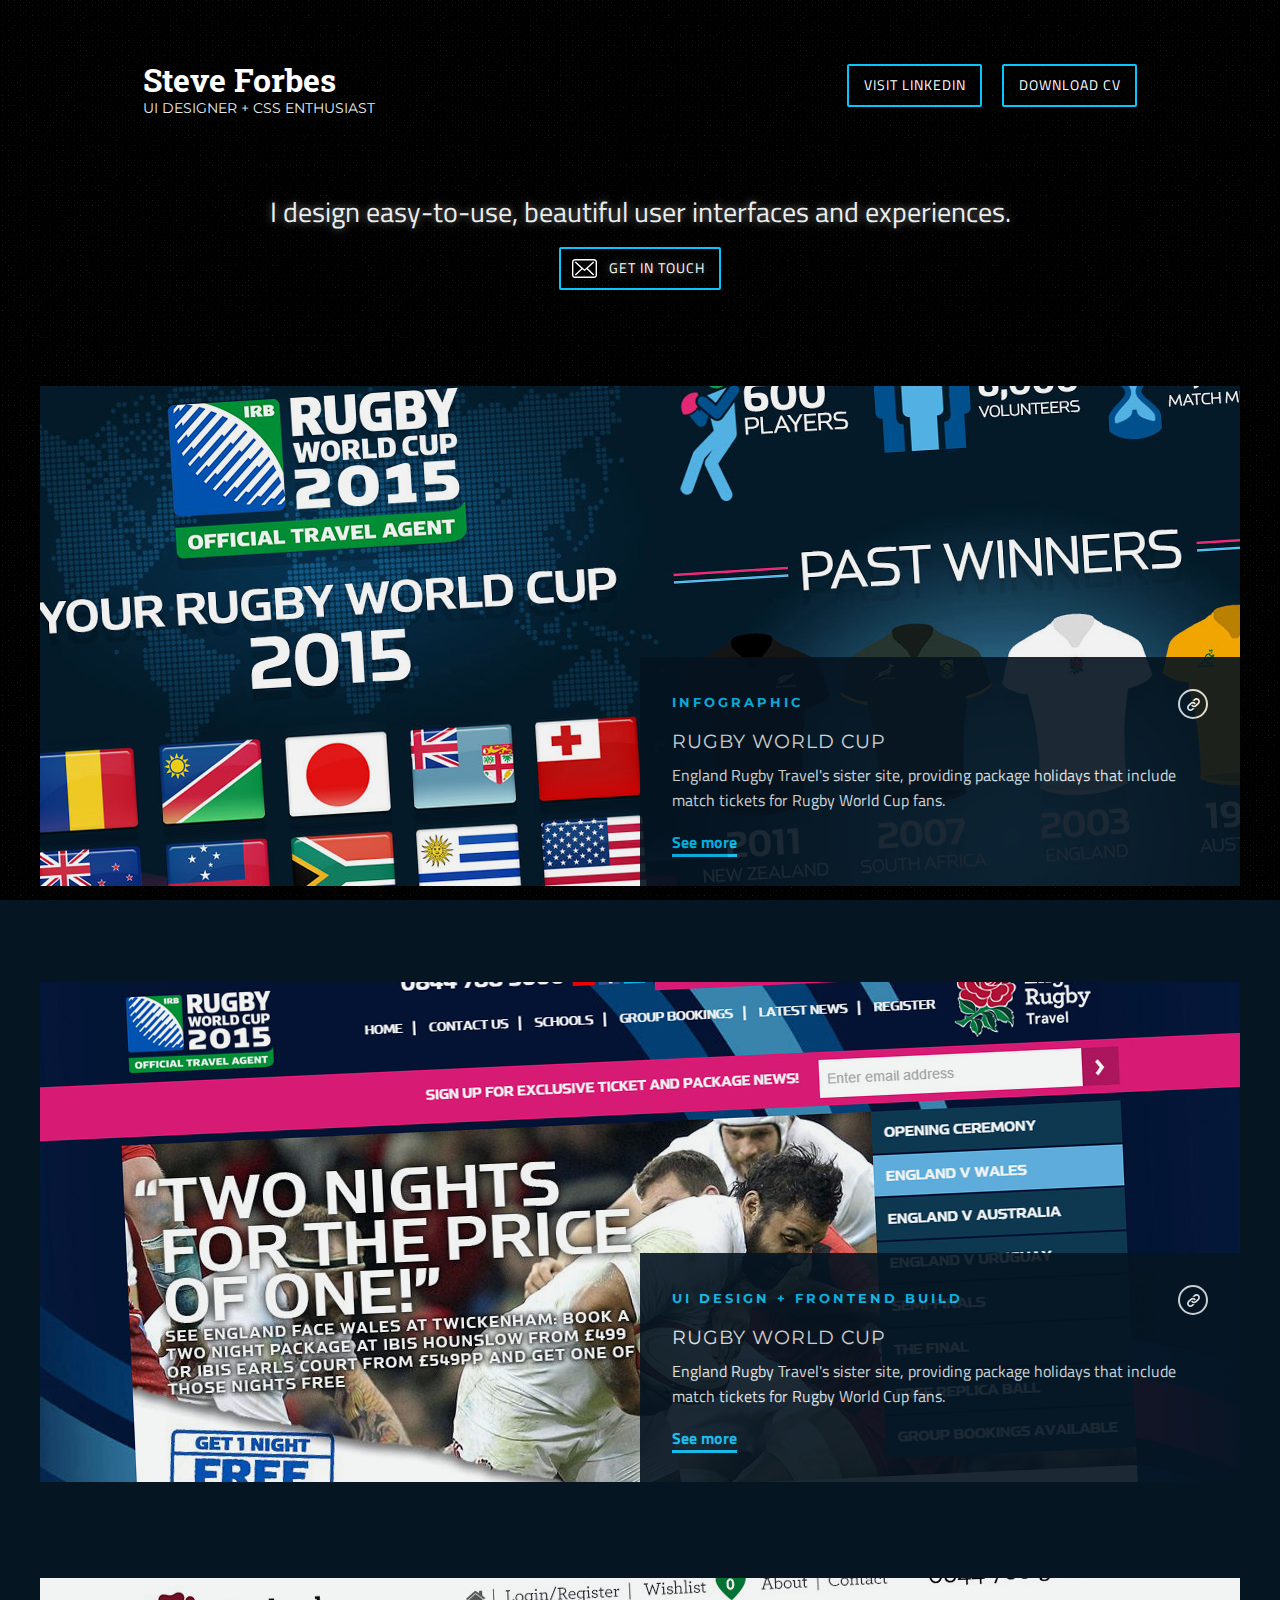
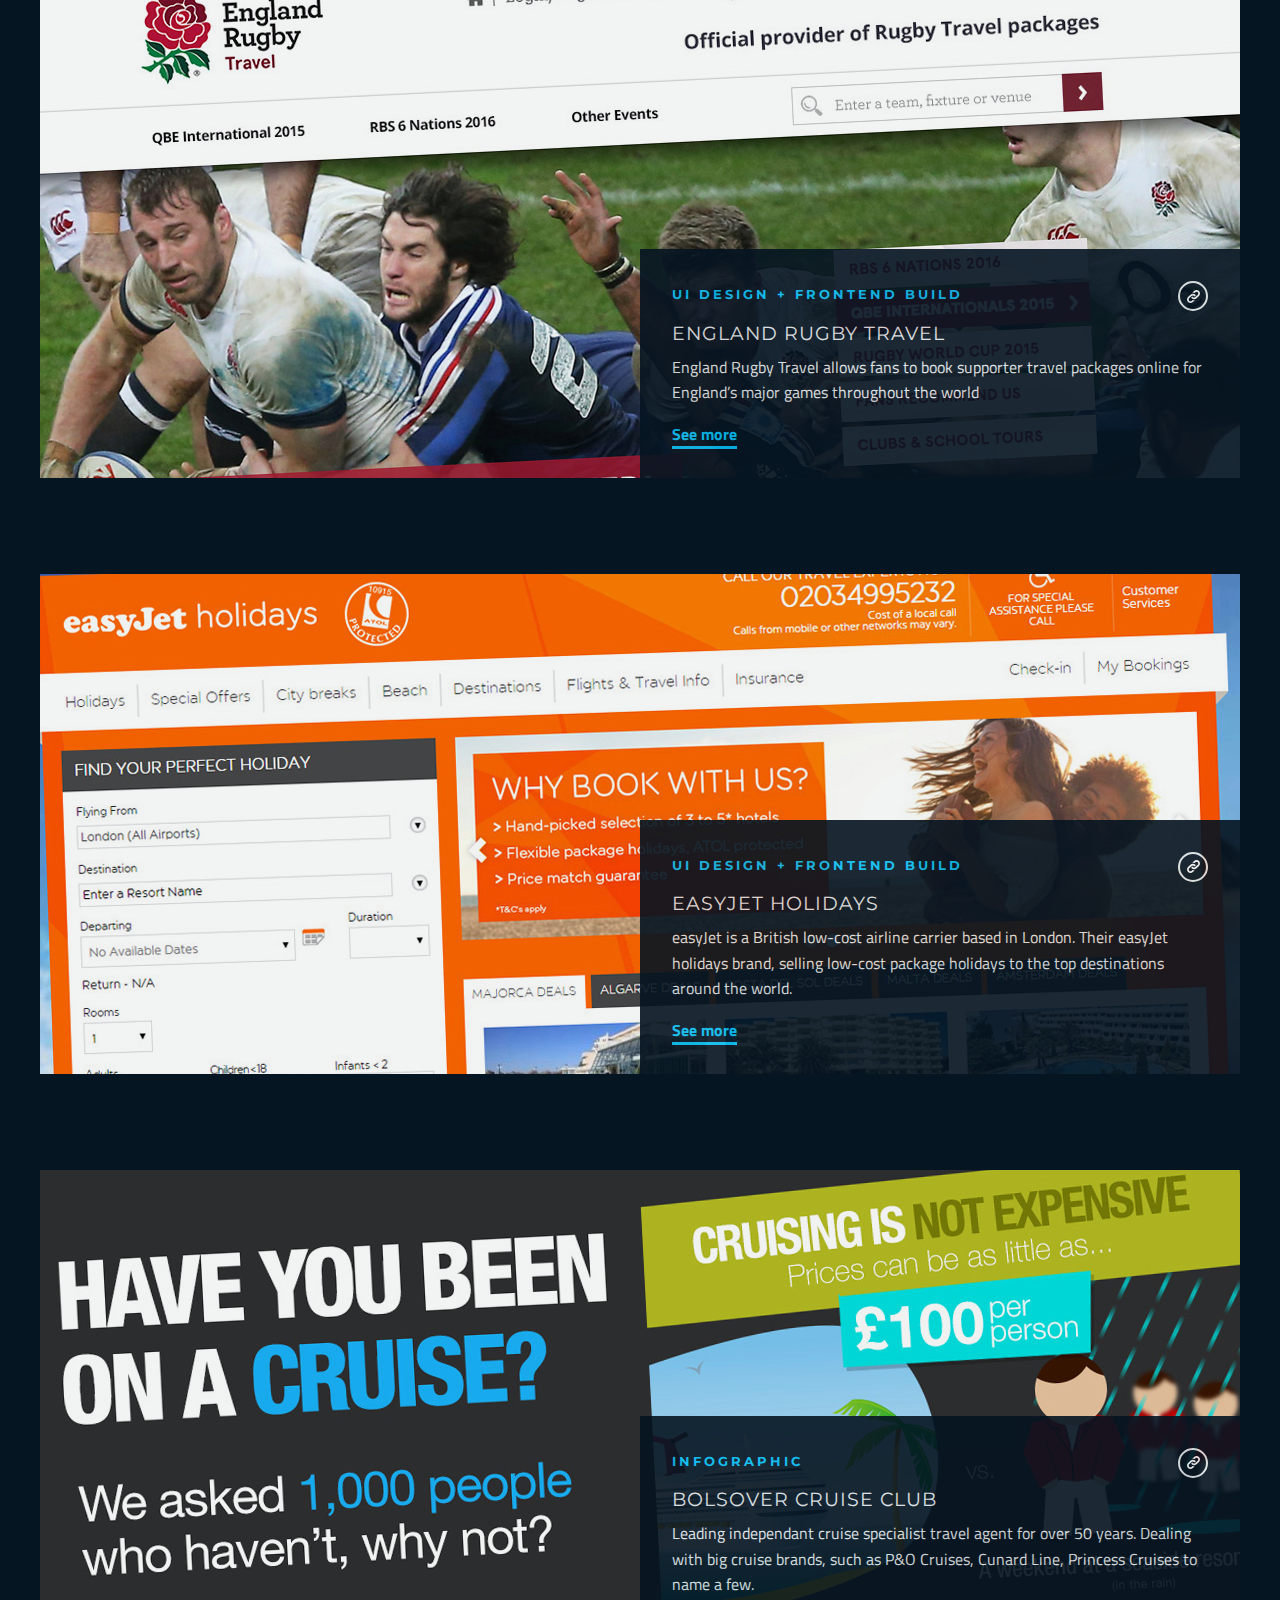
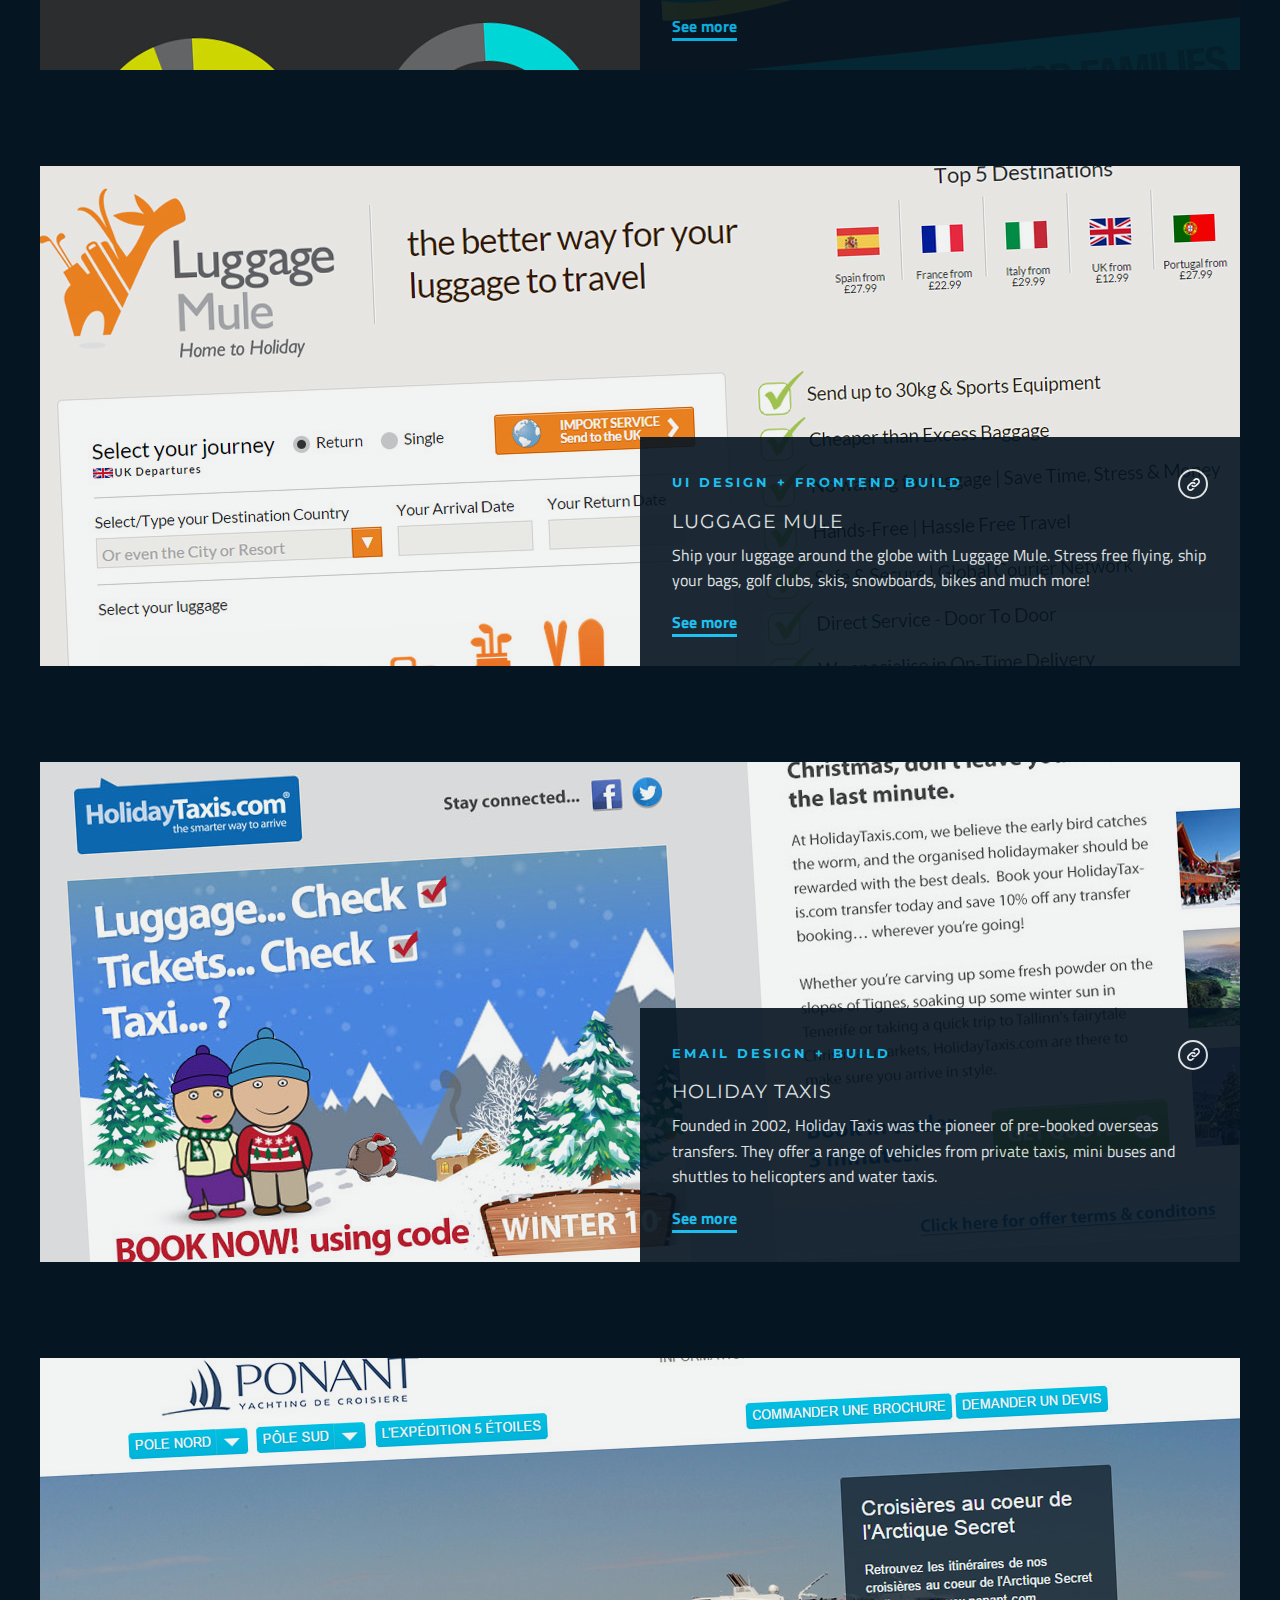
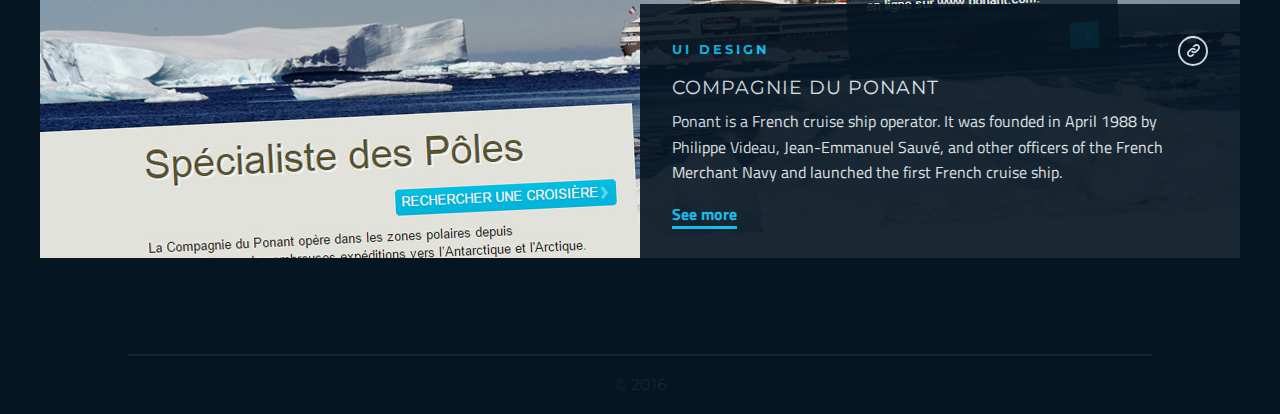
==== commit 0ee3a38a: "Amending copy on index page" ====
--- a/index.html
+++ b/index.html
@@ -16,7 +16,7 @@
       </div>
       <div class="large-7 columns navigation">
         <a href="https://www.linkedin.com/in/stevev2" target="_blank" class="button">Visit LinkedIn</a>
-        <a href="SteveForbes.doc" class="button">Download CV</a>
+        <a href="steveforbes-cv.doc" class="button">Download CV</a>
       </div>
     </header>
 
@@ -34,9 +34,9 @@
       <div class="work-item rwc-info">
         <div class="work-item__content">
           <h5 class="work-item__catagory-title">Infographic</h5>
-          <a href="http://www.rugbyworldcup.com" target="_blank" class="work-item__site-link"></a>
+          <a href="http://www.englandrugbytravel.com/rwc2015/" target="_blank" class="work-item__site-link"></a>
           <h4>Rugby World Cup</h4>
-          <p>England Rugby Travel allows fans to book supporter travel packages online for England’s major games throughout the world</p>
+          <p>England Rugby Travel's sister site, providing package holidays that include match tickets for Rugby World Cup fans.</p>
           <a href="#" class="work-item__more-info">See more</a>
           <div class="work-item__extra">
             <div class="row work-item__gallery">
@@ -63,9 +63,9 @@
       <div class="work-item rwc">
         <div class="work-item__content">
           <h5 class="work-item__catagory-title">UI Design + Frontend Build</h5>
-          <a href="http://www.rugbyworldcup.com" target="_blank" class="work-item__site-link"></a>
+          <a href="http://www.englandrugbytravel.com/rwc2015/" target="_blank" class="work-item__site-link"></a>
           <h4>Rugby World Cup</h4>
-          <p>England Rugby Travel allows fans to book supporter travel packages online for England’s major games throughout the world.</p>
+          <p>England Rugby Travel's sister site, providing package holidays that include match tickets for Rugby World Cup fans.</p>
           <a href="#" class="work-item__more-info">See more</a>
           <div class="work-item__extra">
             <div class="row work-item__gallery">
@@ -126,7 +126,7 @@
           <h5 class="work-item__catagory-title">UI Design + Frontend Build</h5>
           <a href="http://www.easyjetholidays.com" target="_blank" class="work-item__site-link"></a>
           <h4>EasyJet Holidays</h4>
-          <p>England Rugby Travel allows fans to book supporter travel packages online for England’s major games throughout the world</p>
+          <p>easyJet is a British low-cost airline carrier based in London. Their easyJet holidays brand, selling low-cost package holidays to the top destinations around the world.</p>
           <a href="#" class="work-item__more-info">See more</a>
           <div class="work-item__extra">
             <div class="row work-item__gallery">
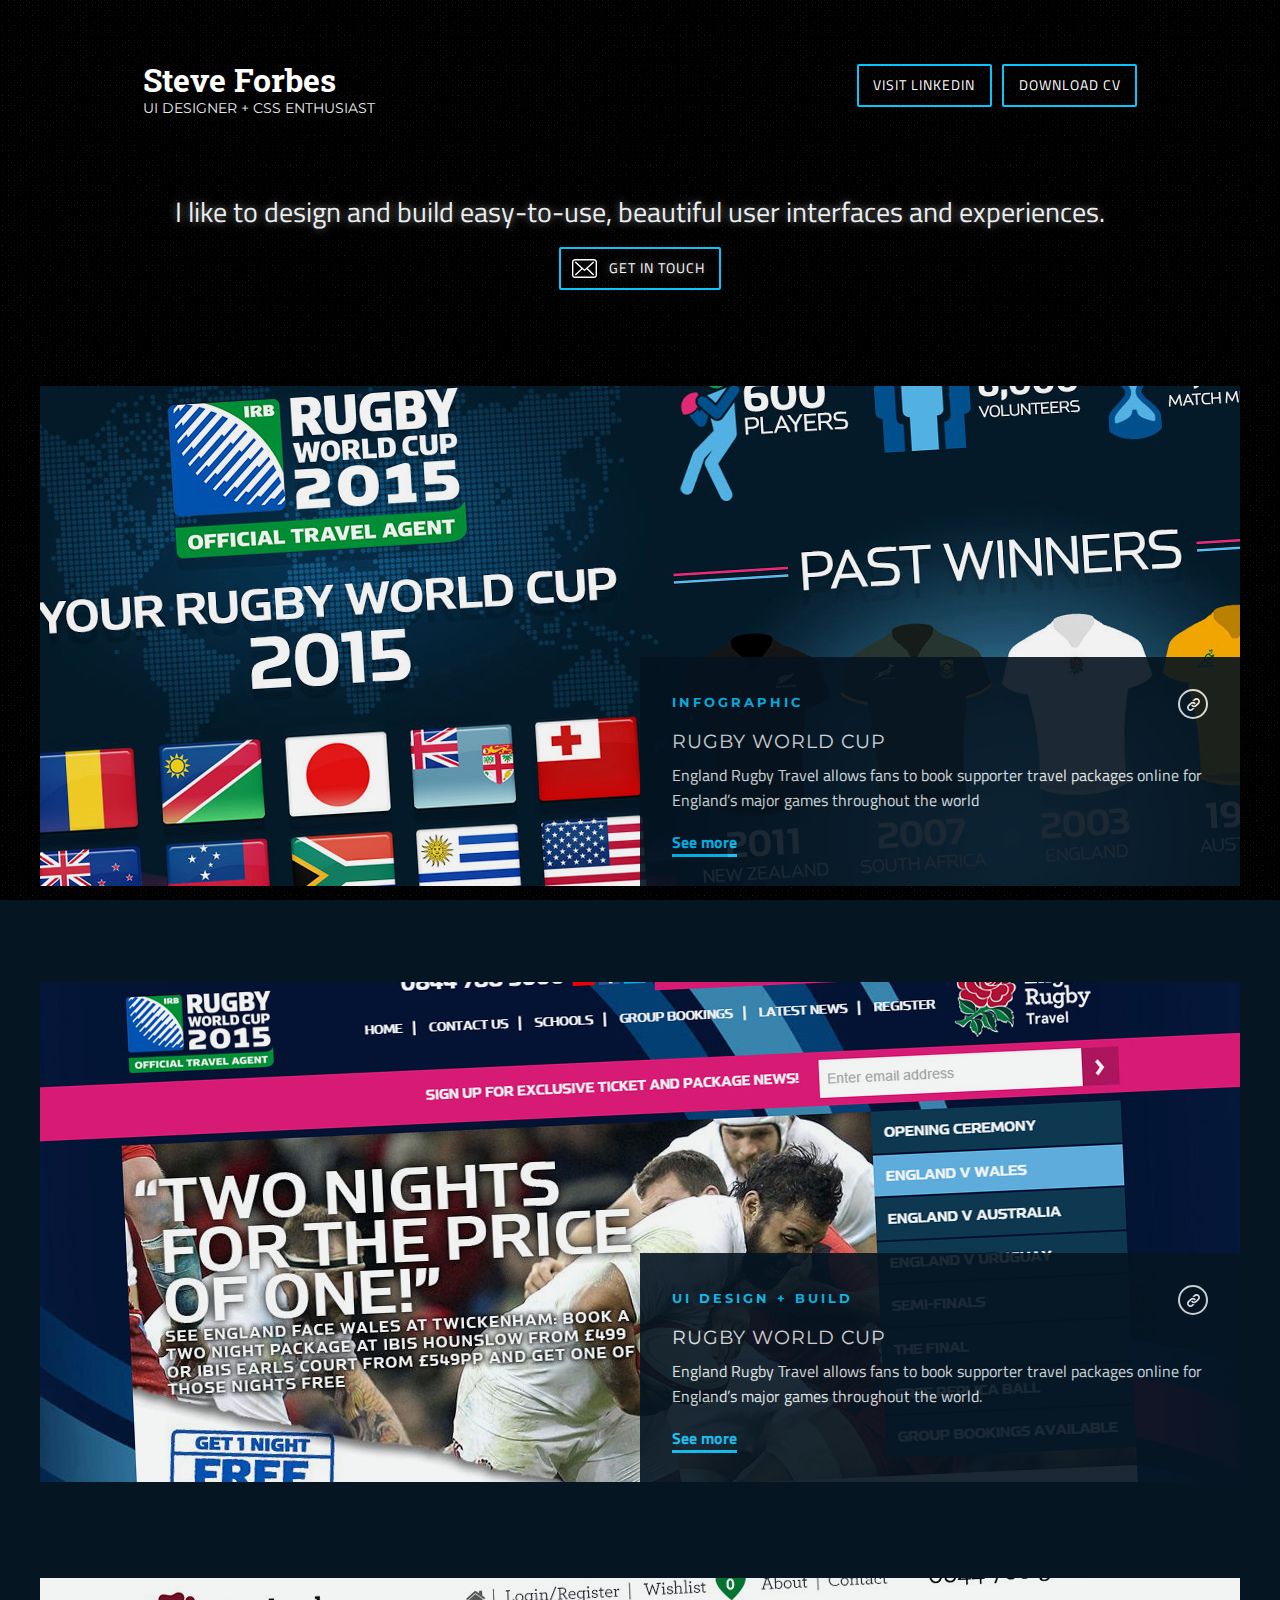
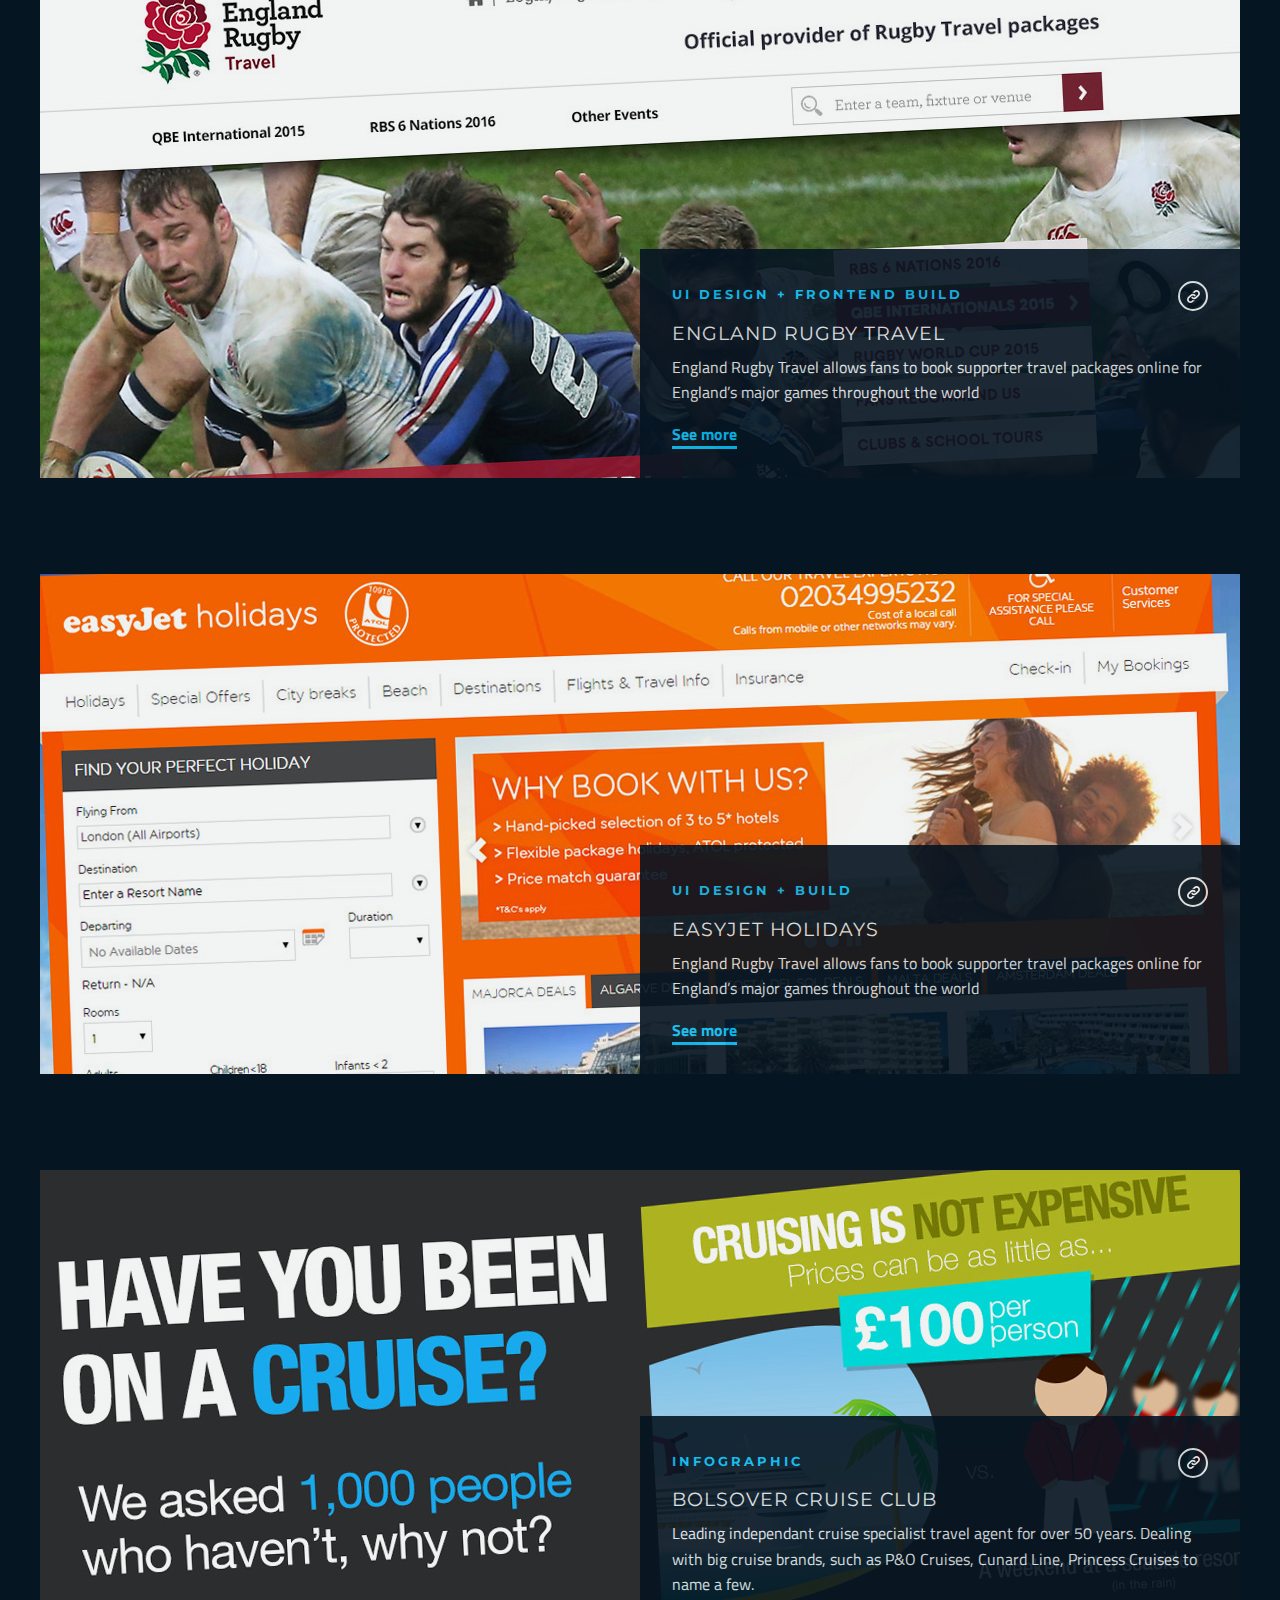
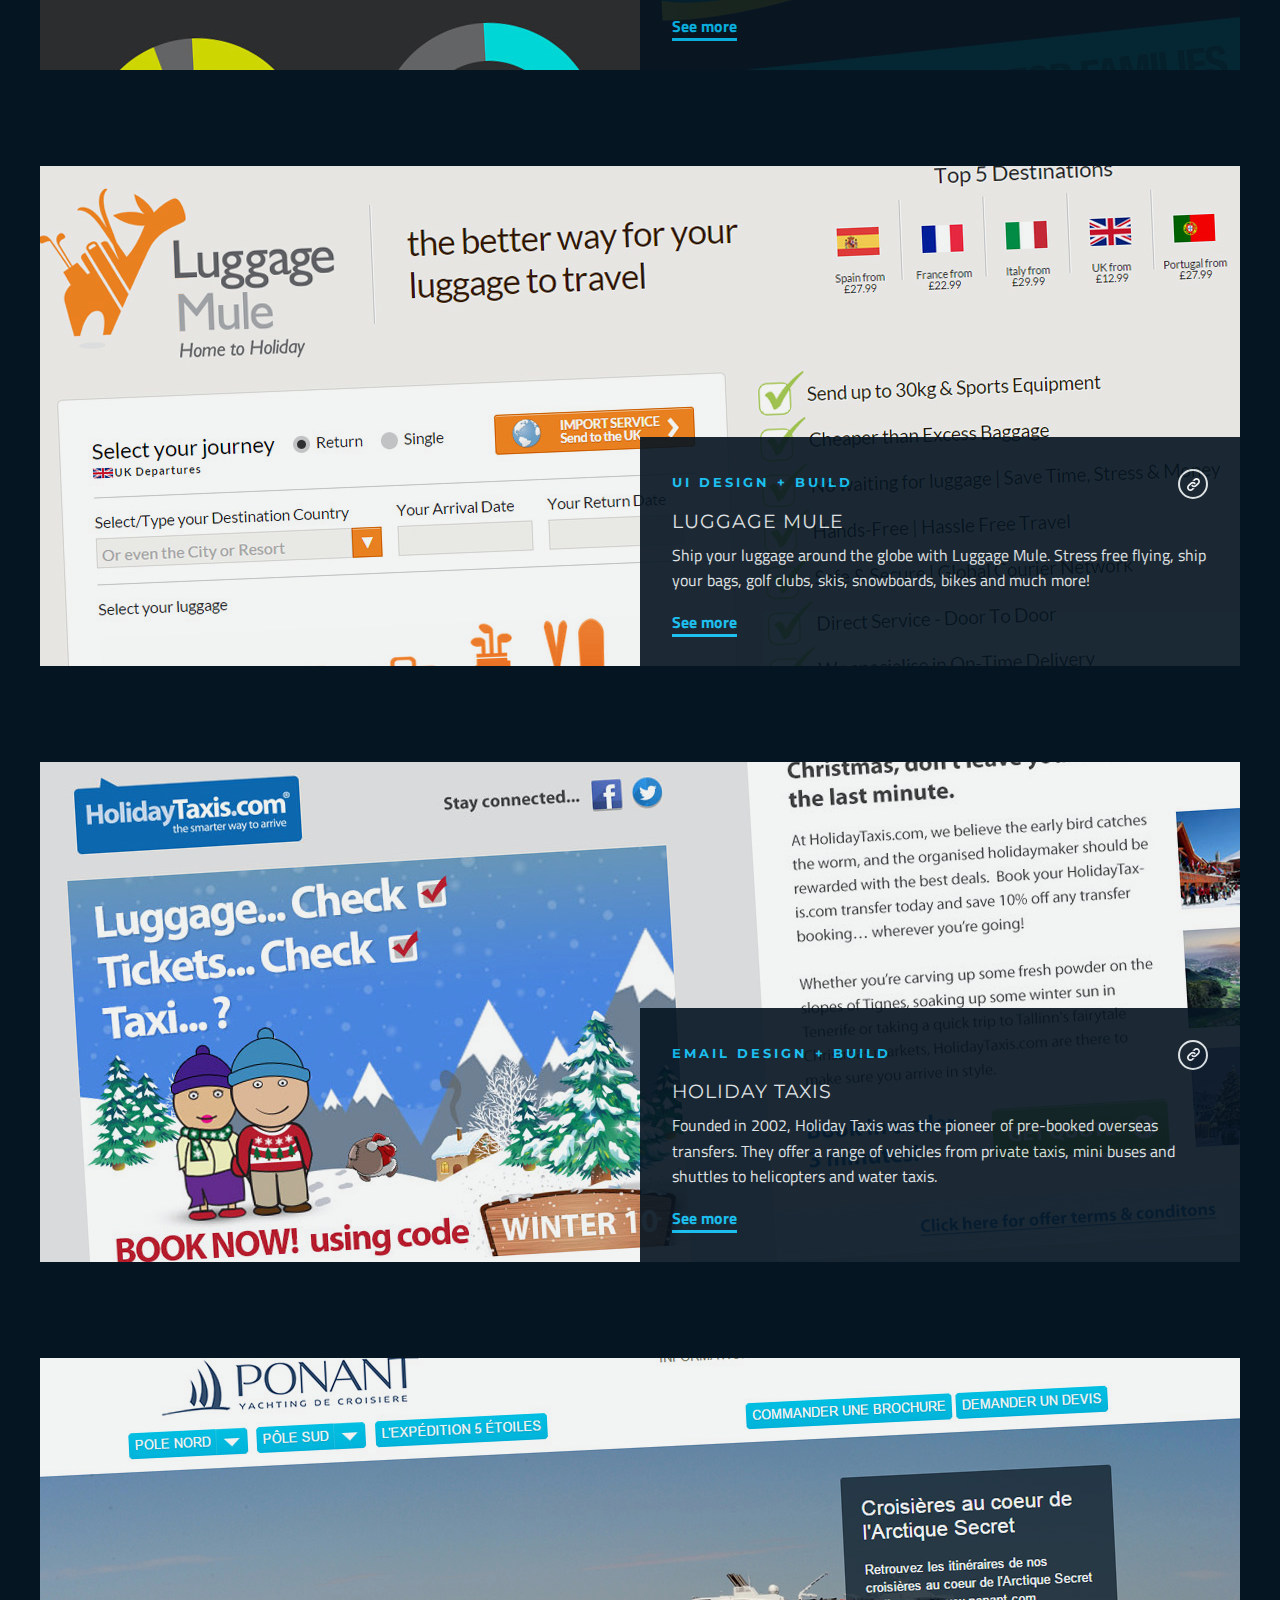
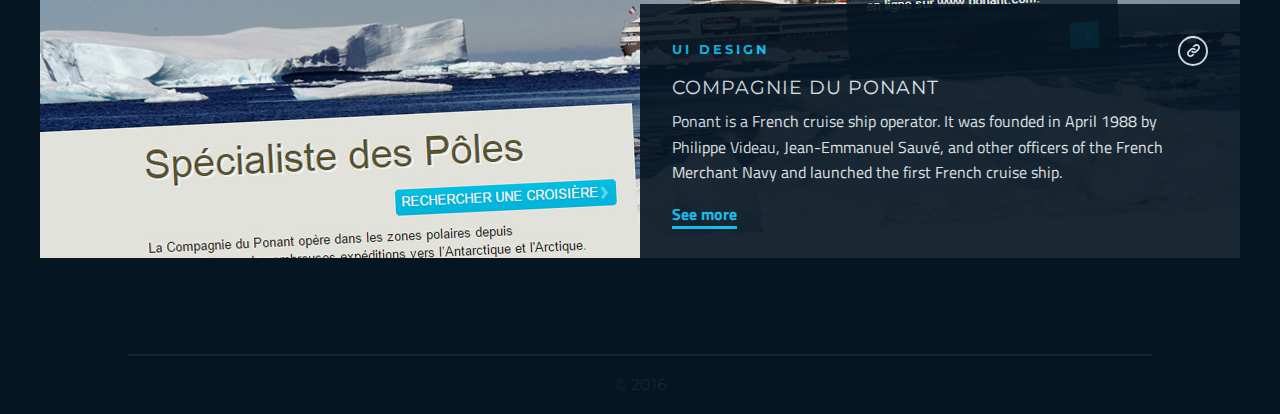
==== commit 9637546e: "Updated build" ====
--- a/index.html
+++ b/index.html
@@ -2,10 +2,14 @@
 <html lang="en">
 <head>
   <meta charset="UTF-8">
+  <meta name="viewport" content="width=device-width, initial-scale=1">
+
   <title>Steve Forbes | UI Designer &amp; CSS Enthusiast</title>
+  <meta name="description" content="UI Designer &amp; CSS Enthusiast based in Sussex.">
 
   <link href="https://fonts.googleapis.com/css?family=Montserrat:700|Roboto+Slab|Titillium+Web" rel="stylesheet">
   <link rel="stylesheet" href="css/main.css">
+
 </head>
 <body>
   <div class="container row column">
@@ -16,15 +20,15 @@
       </div>
       <div class="large-7 columns navigation">
         <a href="https://www.linkedin.com/in/stevev2" target="_blank" class="button">Visit LinkedIn</a>
-        <a href="steveforbes-cv.doc" class="button">Download CV</a>
+        <a href="SteveForbes.doc" class="button">Download CV</a>
       </div>
     </header>
 
     <div class="row column">
       <h3>
-        I design easy-to-use, beautiful user interfaces and experiences.
+        I like to design and build easy-to-use, beautiful user interfaces and experiences.
         <br>
-        <a href="mailto:steve.forbes@civiclife.net" class="button button--icon button--email">Get in touch</a>
+        <a href="mailto:steve.forbes@civiclife.net" aria-label="Open email client and send message to Steve Forbes" class="button button--icon button--email">Get in touch</a>
       </h3>
     </div>
   </div>
@@ -36,7 +40,7 @@
           <h5 class="work-item__catagory-title">Infographic</h5>
           <a href="http://www.englandrugbytravel.com/rwc2015/" target="_blank" class="work-item__site-link"></a>
           <h4>Rugby World Cup</h4>
-          <p>England Rugby Travel's sister site, providing package holidays that include match tickets for Rugby World Cup fans.</p>
+          <p>England Rugby Travel allows fans to book supporter travel packages online for England’s major games throughout the world</p>
           <a href="#" class="work-item__more-info">See more</a>
           <div class="work-item__extra">
             <div class="row work-item__gallery">
@@ -44,6 +48,9 @@
                 <a href="#" data-open="rwc-info"><img src="/img/rwc-info-wide.jpg" alt=""></a>
 
                 <div class="reveal" id="rwc-info" data-reveal>
+                  <button class="button button--close" data-close aria-label="Close modal" type="button">
+                    Close &amp; go back
+                  </button>
                   <img src="img/full/rwc-infographic.jpg" alt="">
                 </div>
               </div>
@@ -62,10 +69,10 @@
     <div class="small-12 columns">
       <div class="work-item rwc">
         <div class="work-item__content">
-          <h5 class="work-item__catagory-title">UI Design + Frontend Build</h5>
+          <h5 class="work-item__catagory-title">UI Design + Build</h5>
           <a href="http://www.englandrugbytravel.com/rwc2015/" target="_blank" class="work-item__site-link"></a>
           <h4>Rugby World Cup</h4>
-          <p>England Rugby Travel's sister site, providing package holidays that include match tickets for Rugby World Cup fans.</p>
+          <p>England Rugby Travel allows fans to book supporter travel packages online for England’s major games throughout the world.</p>
           <a href="#" class="work-item__more-info">See more</a>
           <div class="work-item__extra">
             <div class="row work-item__gallery">
@@ -73,13 +80,19 @@
                 <a href="#" data-open="rwc"><img src="/img/rwc-wide.jpg" alt=""></a>
 
                 <div class="reveal" id="rwc" data-reveal>
-                  <img src="img/full/rwc.jpg" alt="">
+                  <button class="button button--close" data-close aria-label="Close modal" type="button">
+                    Close &amp; go back
+                  </button>
+                  <img src="img/full/rwc.png" alt="">
                 </div>
               </div>
               <div class="small-6 medium-4 columns">
                 <a href="#" data-open="rwc-mobile"><img src="/img/full/rwc-mobile.png" alt=""></a>
 
                 <div class="reveal" id="rwc-mobile" data-reveal>
+                  <button class="button button--close" data-close aria-label="Close modal" type="button">
+                    Close &amp; go back
+                  </button>
                   <img src="img/full/rwc-mobile.png" alt="">
                 </div>
               </div>
@@ -105,6 +118,9 @@
               <div class="small-6 medium-4 columns">
                 <a href="#" data-open="ert"><img src="/img/ert-wide.jpg" alt=""></a>
                 <div class="reveal" id="ert" data-reveal>
+                  <button class="button button--close" data-close aria-label="Close modal" type="button">
+                    Close &amp; go back
+                  </button>
                   <img src="img/ert-wide.jpg" alt="">
                 </div>
               </div>
@@ -123,16 +139,19 @@
     <div class="small-12 columns">
       <div class="work-item ezy">
         <div class="work-item__content">
-          <h5 class="work-item__catagory-title">UI Design + Frontend Build</h5>
-          <a href="http://www.easyjetholidays.com" target="_blank" class="work-item__site-link"></a>
+          <h5 class="work-item__catagory-title">UI Design + Build</h5>
+          <a href="http://www.easyjet.com/en/holidays/" target="_blank" class="work-item__site-link"></a>
           <h4>EasyJet Holidays</h4>
-          <p>easyJet is a British low-cost airline carrier based in London. Their easyJet holidays brand, selling low-cost package holidays to the top destinations around the world.</p>
+          <p>England Rugby Travel allows fans to book supporter travel packages online for England’s major games throughout the world</p>
           <a href="#" class="work-item__more-info">See more</a>
           <div class="work-item__extra">
             <div class="row work-item__gallery">
               <div class="small-6 medium-4 columns">
                 <a href="#" data-open="ezy"><img src="/img/ezy-wide.jpg" alt=""></a>
                 <div class="reveal" id="ezy" data-reveal>
+                  <button class="button button--close" data-close aria-label="Close modal" type="button">
+                    Close &amp; go back
+                  </button>
                   <img src="img/full/ezy.jpg" alt="">
                 </div>
               </div>
@@ -161,6 +180,9 @@
               <div class="small-6 medium-4 columns">
                 <a href="#" data-open="bols-info"><img src="/img/bolsover-info-wide.jpg" alt=""></a>
                 <div class="reveal" id="bols-info" data-reveal>
+                  <button class="button button--close" data-close aria-label="Close modal" type="button">
+                    Close &amp; go back
+                  </button>
                   <img src="img/full/bolsover-info.jpg" alt="">
                 </div>
               </div>
@@ -179,7 +201,7 @@
     <div class="small-12 columns">
       <div class="work-item luggage">
         <div class="work-item__content">
-          <h5 class="work-item__catagory-title">UI Design + Frontend Build</h5>
+          <h5 class="work-item__catagory-title">UI Design + Build</h5>
           <a href="http://www.luggagemule.com" target="_blank" class="work-item__site-link"></a>
           <h4>Luggage Mule</h4>
           <p>Ship your luggage around the globe with Luggage Mule. Stress free flying, ship your bags, golf clubs, skis, snowboards, bikes and much more!</p>
@@ -189,6 +211,9 @@
               <div class="small-6 medium-4 columns">
                 <a href="#" data-open="luggage"><img src="/img/luggage-wide.jpg" alt=""></a>
                 <div class="reveal" id="luggage" data-reveal>
+                  <button class="button button--close" data-close aria-label="Close modal" type="button">
+                    Close &amp; go back
+                  </button>
                   <img src="img/full/luggagemule.png" alt="">
                 </div>
               </div>
@@ -196,6 +221,9 @@
                 <a href="#" data-open="luggageMobile"><img src="/img/full/luggagemule-mobile.png" alt=""></a>
 
                 <div class="reveal" id="luggageMobile" data-reveal>
+                  <button class="button button--close" data-close aria-label="Close modal" type="button">
+                    Close &amp; go back
+                  </button>
                   <img src="/img/full/luggagemule-mobile.png" alt="">
                 </div>
               </div>
@@ -221,6 +249,9 @@
               <div class="small-6 medium-4 columns">
                 <a href="#" data-open="htx"><img src="/img/htx-email-wide.jpg" alt=""></a>
                 <div class="reveal" id="htx" data-reveal>
+                  <button class="button button--close" data-close aria-label="Close modal" type="button">
+                    Close &amp; go back
+                  </button>
                   <img src="img/full/htx-email.jpg" alt="">
                 </div>
               </div>
@@ -249,6 +280,9 @@
               <div class="small-6 medium-4 columns">
                 <a href="#" data-open="ponant"><img src="/img/ponant-wide.jpg" alt=""></a>
                 <div class="reveal" id="ponant" data-reveal>
+                  <button class="button button--close" data-close aria-label="Close modal" type="button">
+                    Close &amp; go back
+                  </button>
                   <img src="img/full/ponant.png" alt="">
                 </div>
               </div>
--- a/css/main.css
+++ b/css/main.css
@@ -4777,6 +4777,12 @@
   width: 80%;
 }
 
+@media screen and (max-width: 39.9375em) {
+  a {
+    font-size: 1.2rem;
+  }
+}
+
 header {
   margin: 4rem 0;
 }
@@ -4799,11 +4805,18 @@
 }
 
 header .navigation a {
-  margin-left: 1rem;
+  margin-left: .4rem;
 }
 
 header .navigation a:first-child {
   margin-left: 0;
+}
+
+@media screen and (max-width: 384px) {
+  header .navigation a {
+    margin-left: 0;
+    display: block;
+  }
 }
 
 @media screen and (max-width: 39.9375em) {
@@ -4818,6 +4831,12 @@
   padding-top: 1rem;
   border-top: 2px solid #173045;
   opacity: 0.7;
+}
+
+@media screen and (max-width: 39.9375em) {
+  footer {
+    margin-top: 1rem;
+  }
 }
 
 footer p {
@@ -4884,6 +4903,13 @@
   content: '';
   background: url("../img/envelope.svg") no-repeat;
   background-size: 100%;
+}
+
+.button--close {
+  position: relative;
+  display: block;
+  width: 100%;
+  background-color: #061522;
 }
 
 .work-item {
@@ -4991,6 +5017,13 @@
   background-position: center;
 }
 
+@media screen and (max-width: 39.9375em) {
+  .work-item__site-link {
+    width: 40px;
+    height: 40px;
+  }
+}
+
 .work-item__site-link:hover, .work-item__site-link:focus {
   border-color: #08c5fc;
 }
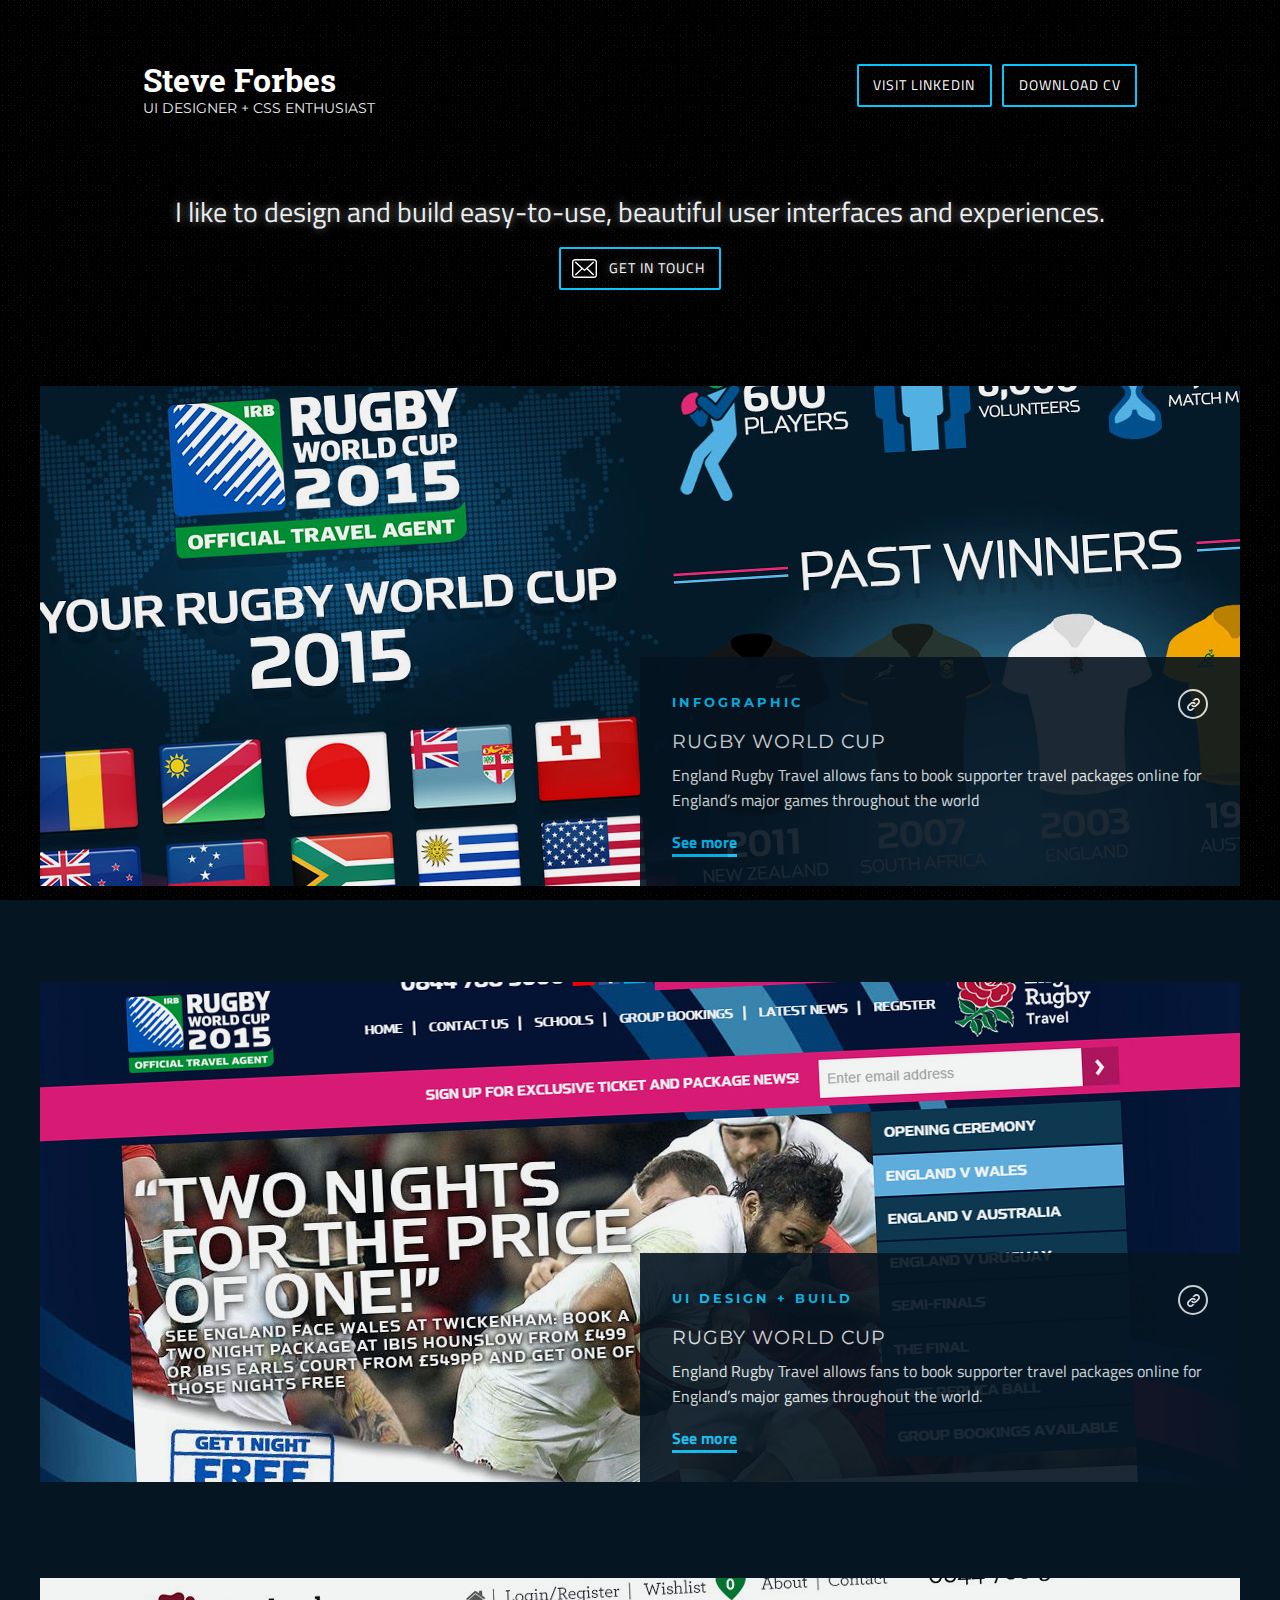
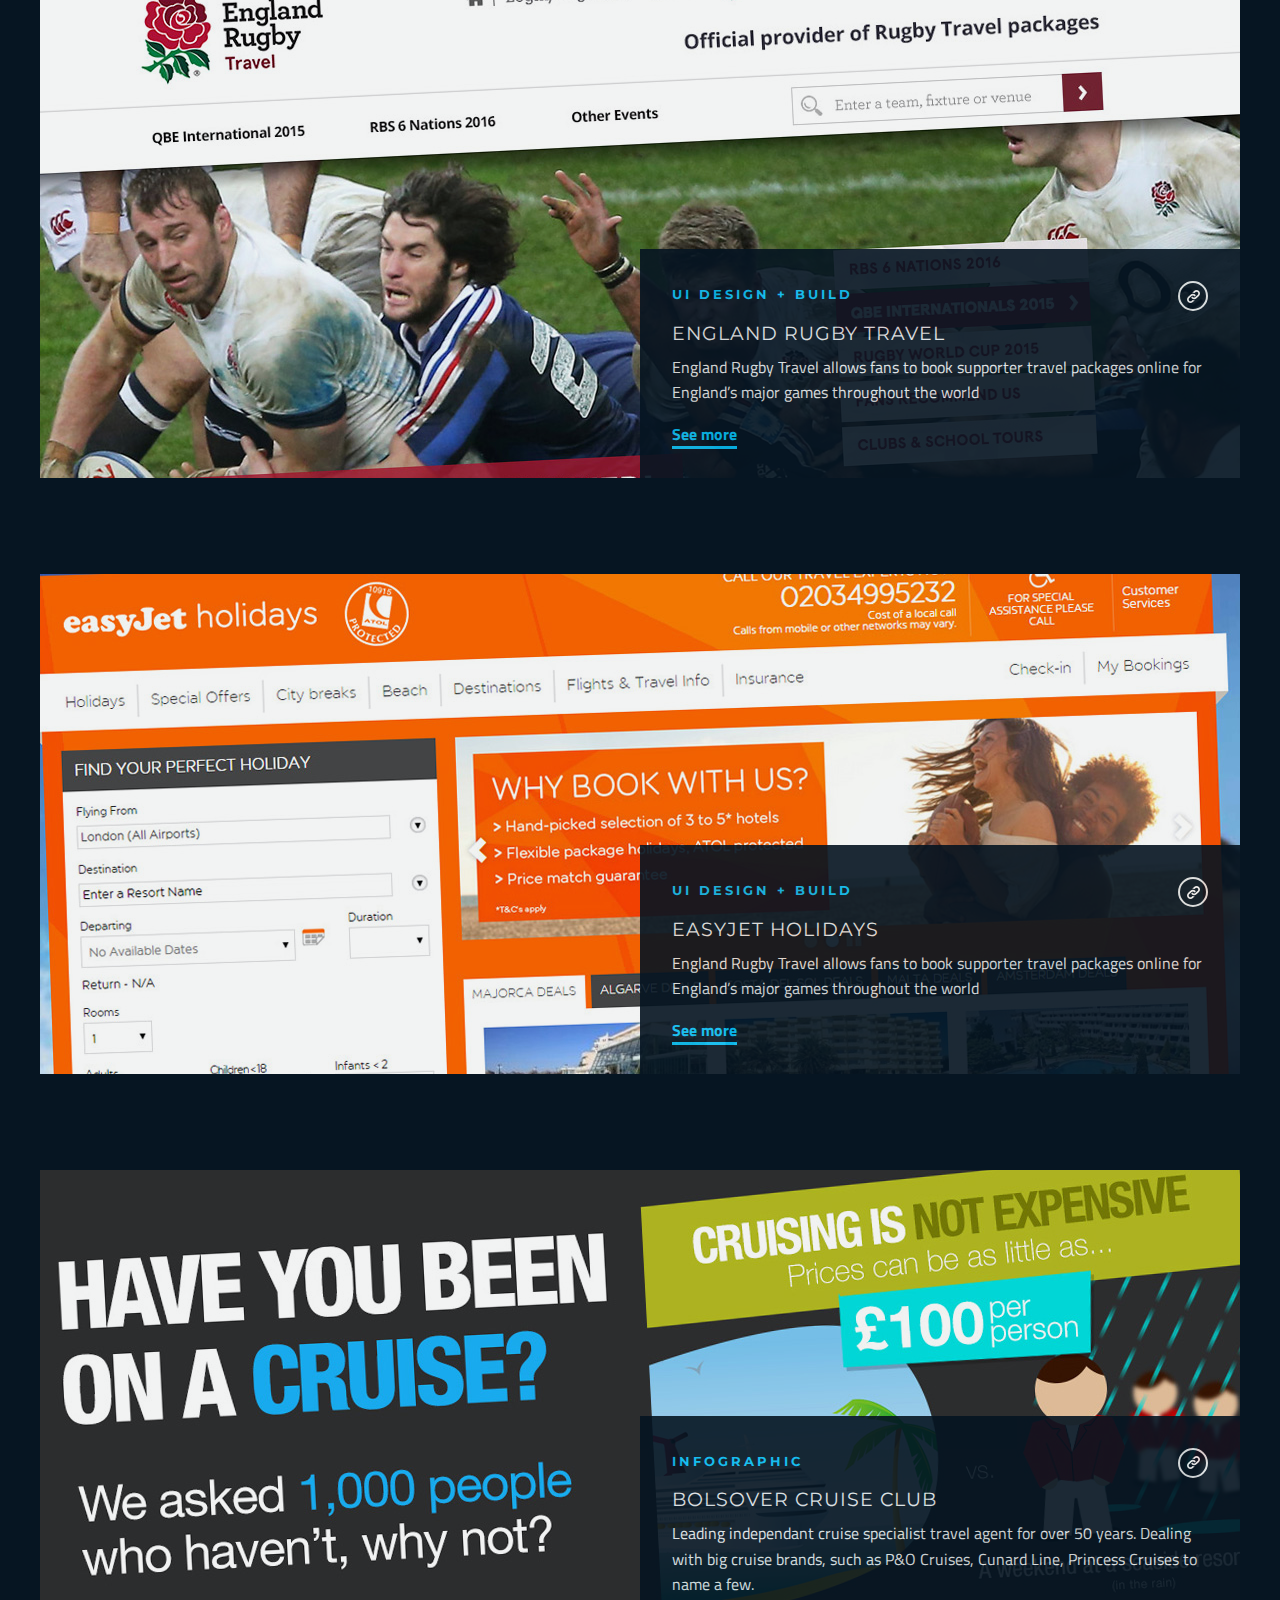
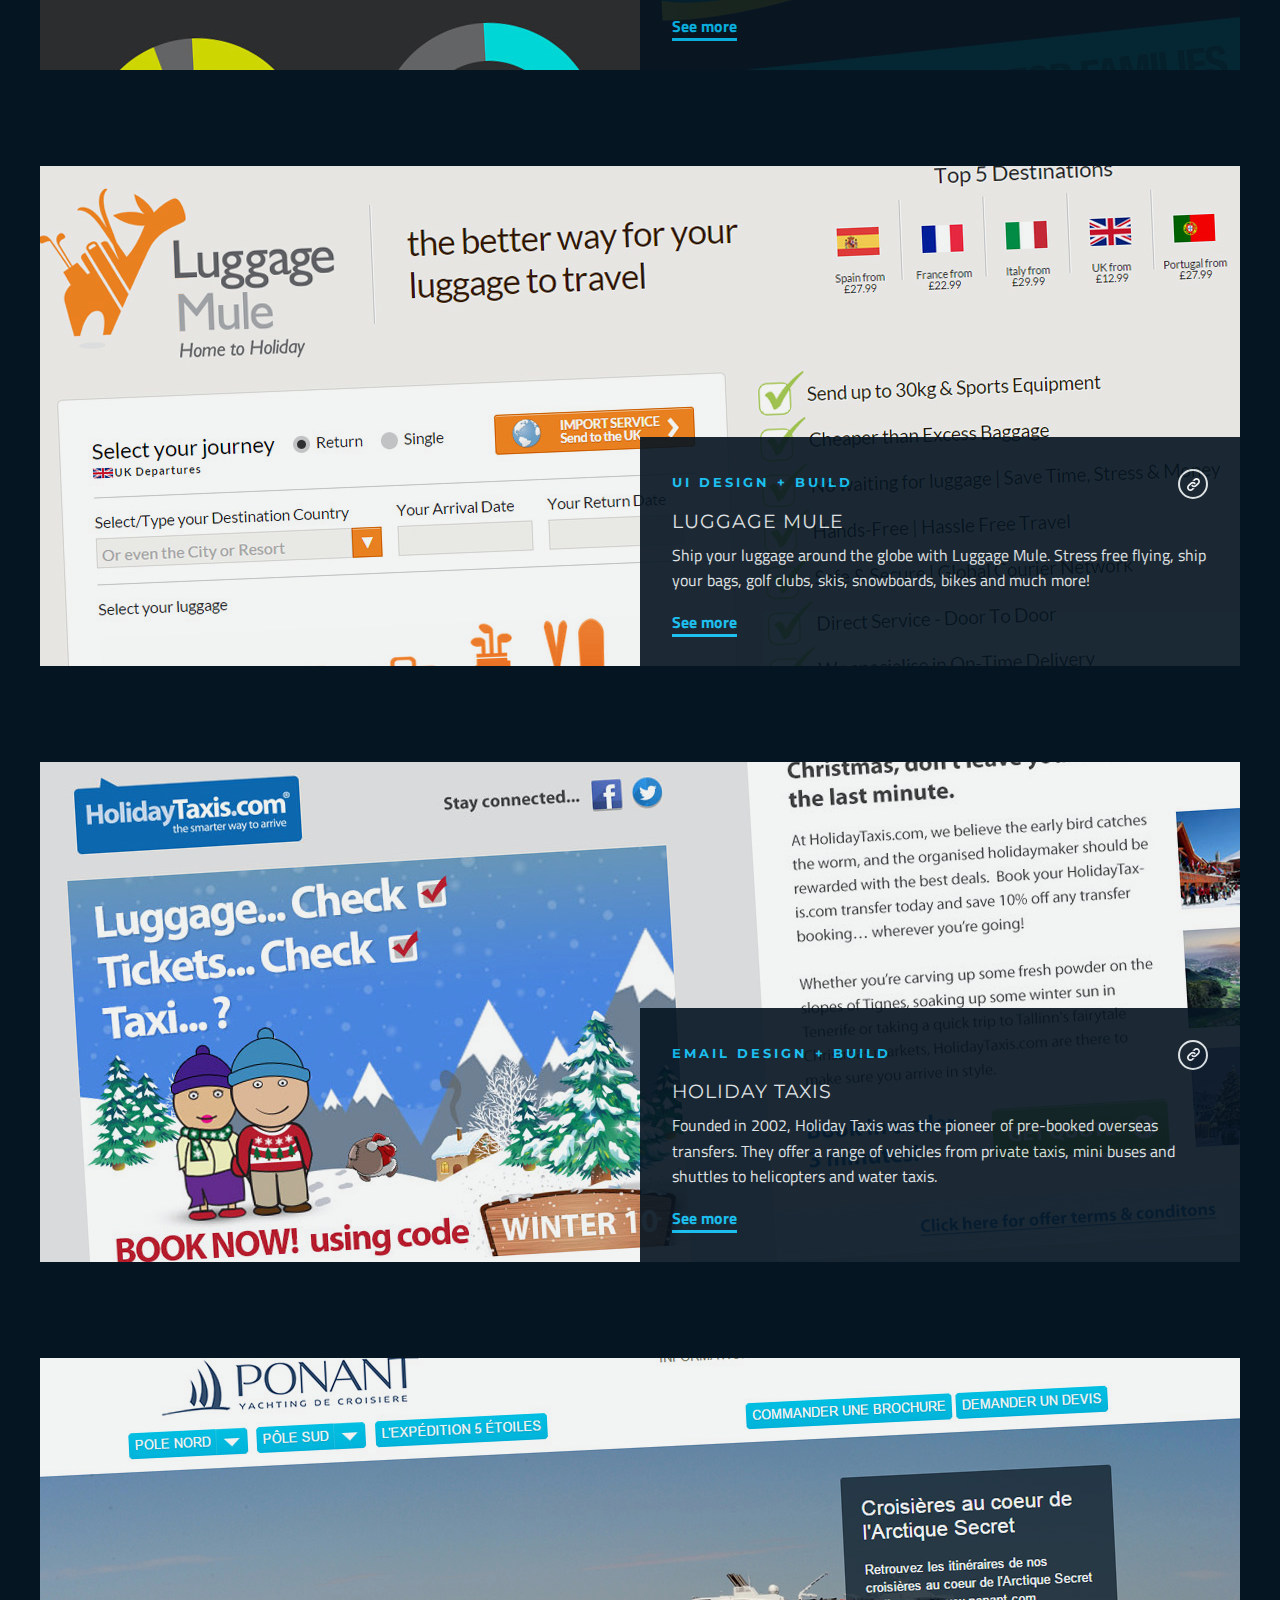
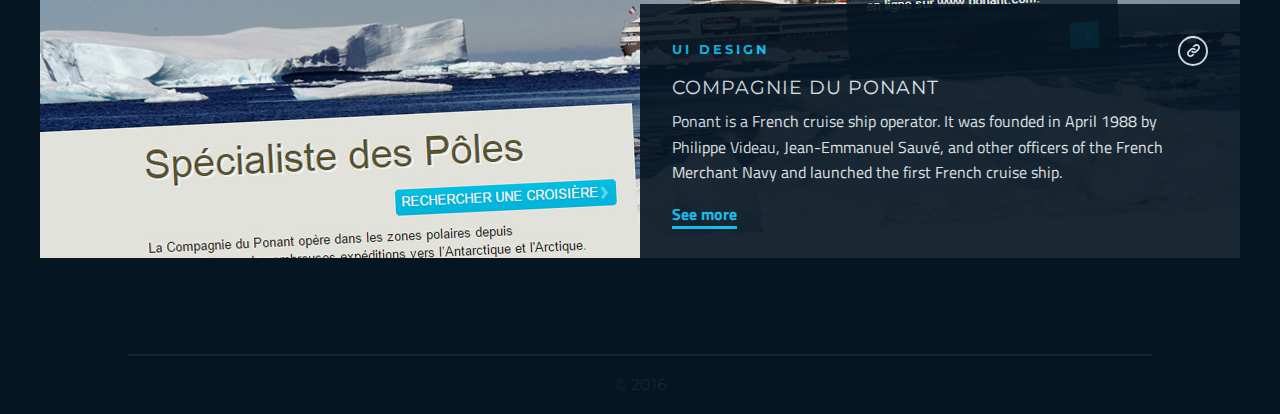
==== commit b05ff8b7: "Updated build" ====
--- a/index.html
+++ b/index.html
@@ -108,7 +108,7 @@
     <div class="small-12 columns">
       <div class="work-item ert">
         <div class="work-item__content">
-          <h5 class="work-item__catagory-title">UI Design + Frontend Build</h5>
+          <h5 class="work-item__catagory-title">UI Design + Build</h5>
           <a href="http://www.englandrugbytravel.com" target="_blank" class="work-item__site-link"></a>
           <h4>England Rugby Travel</h4>
           <p>England Rugby Travel allows fans to book supporter travel packages online for England’s major games throughout the world</p>
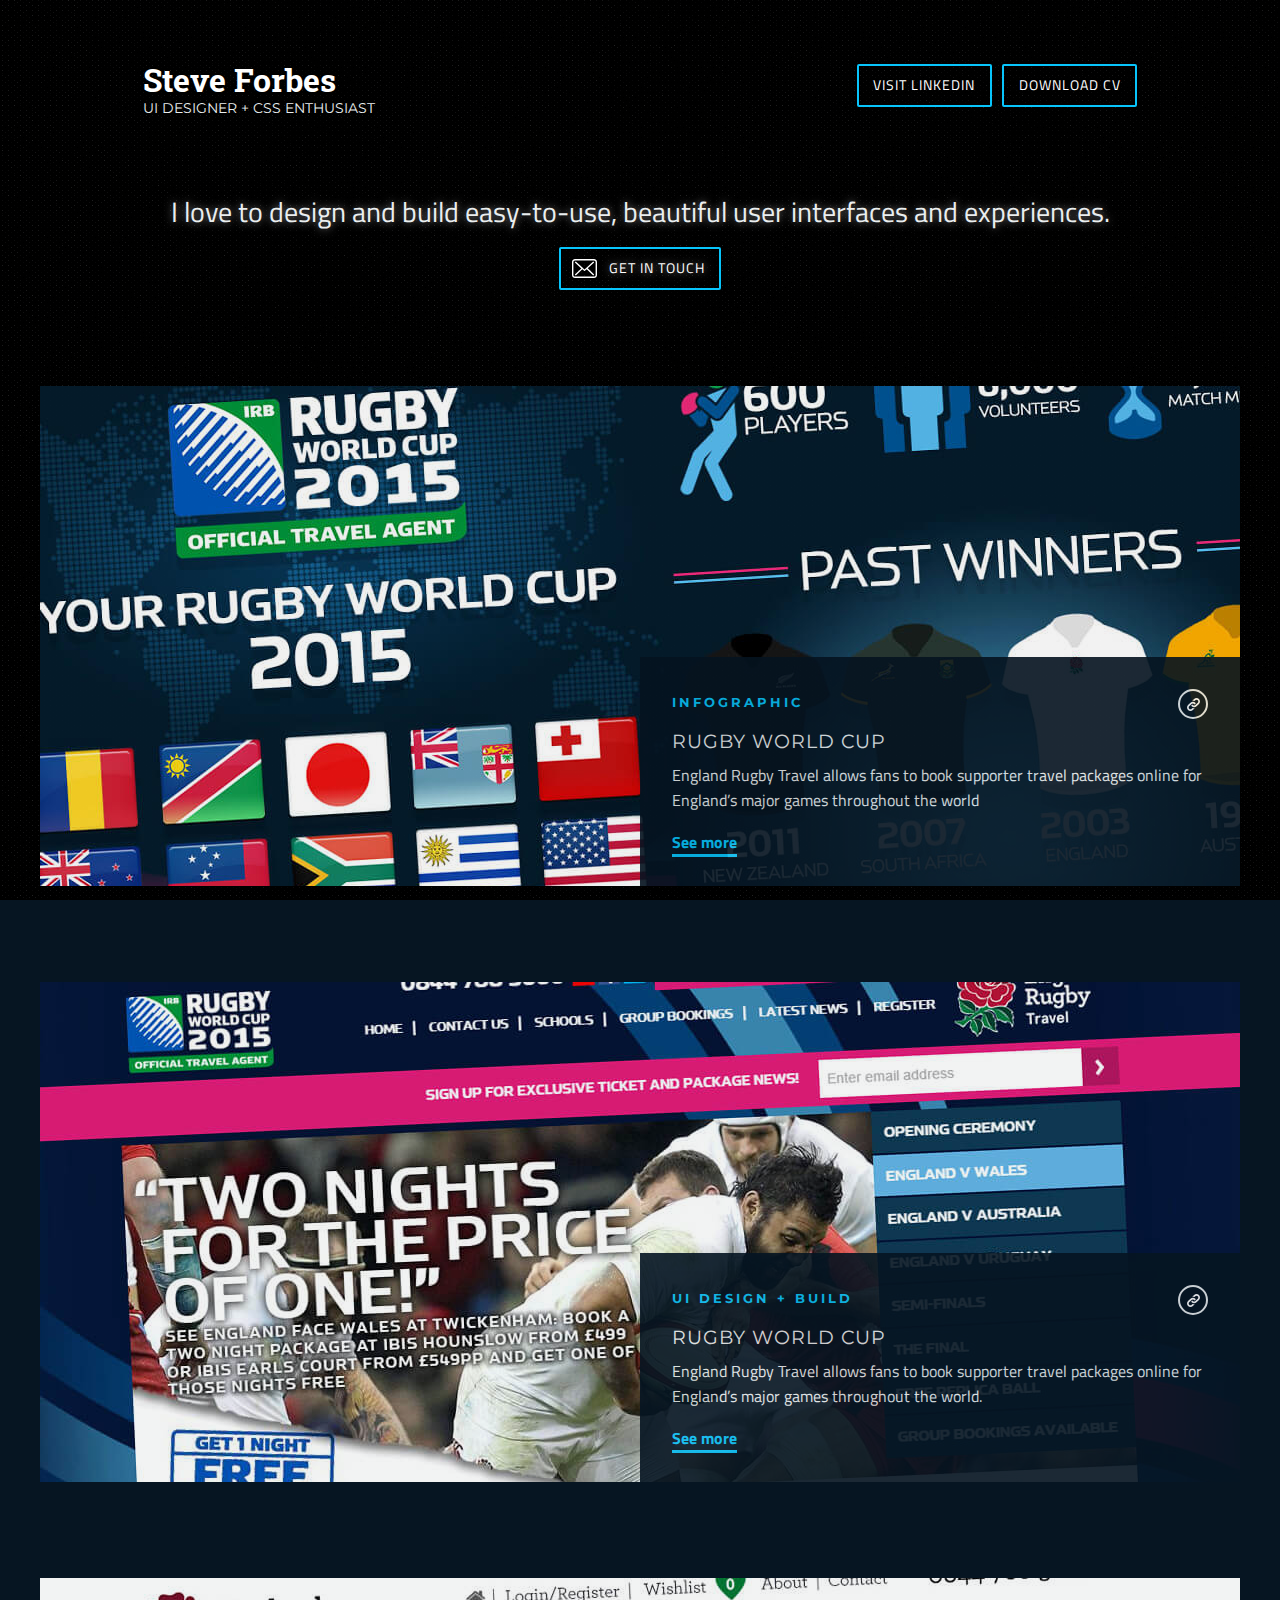
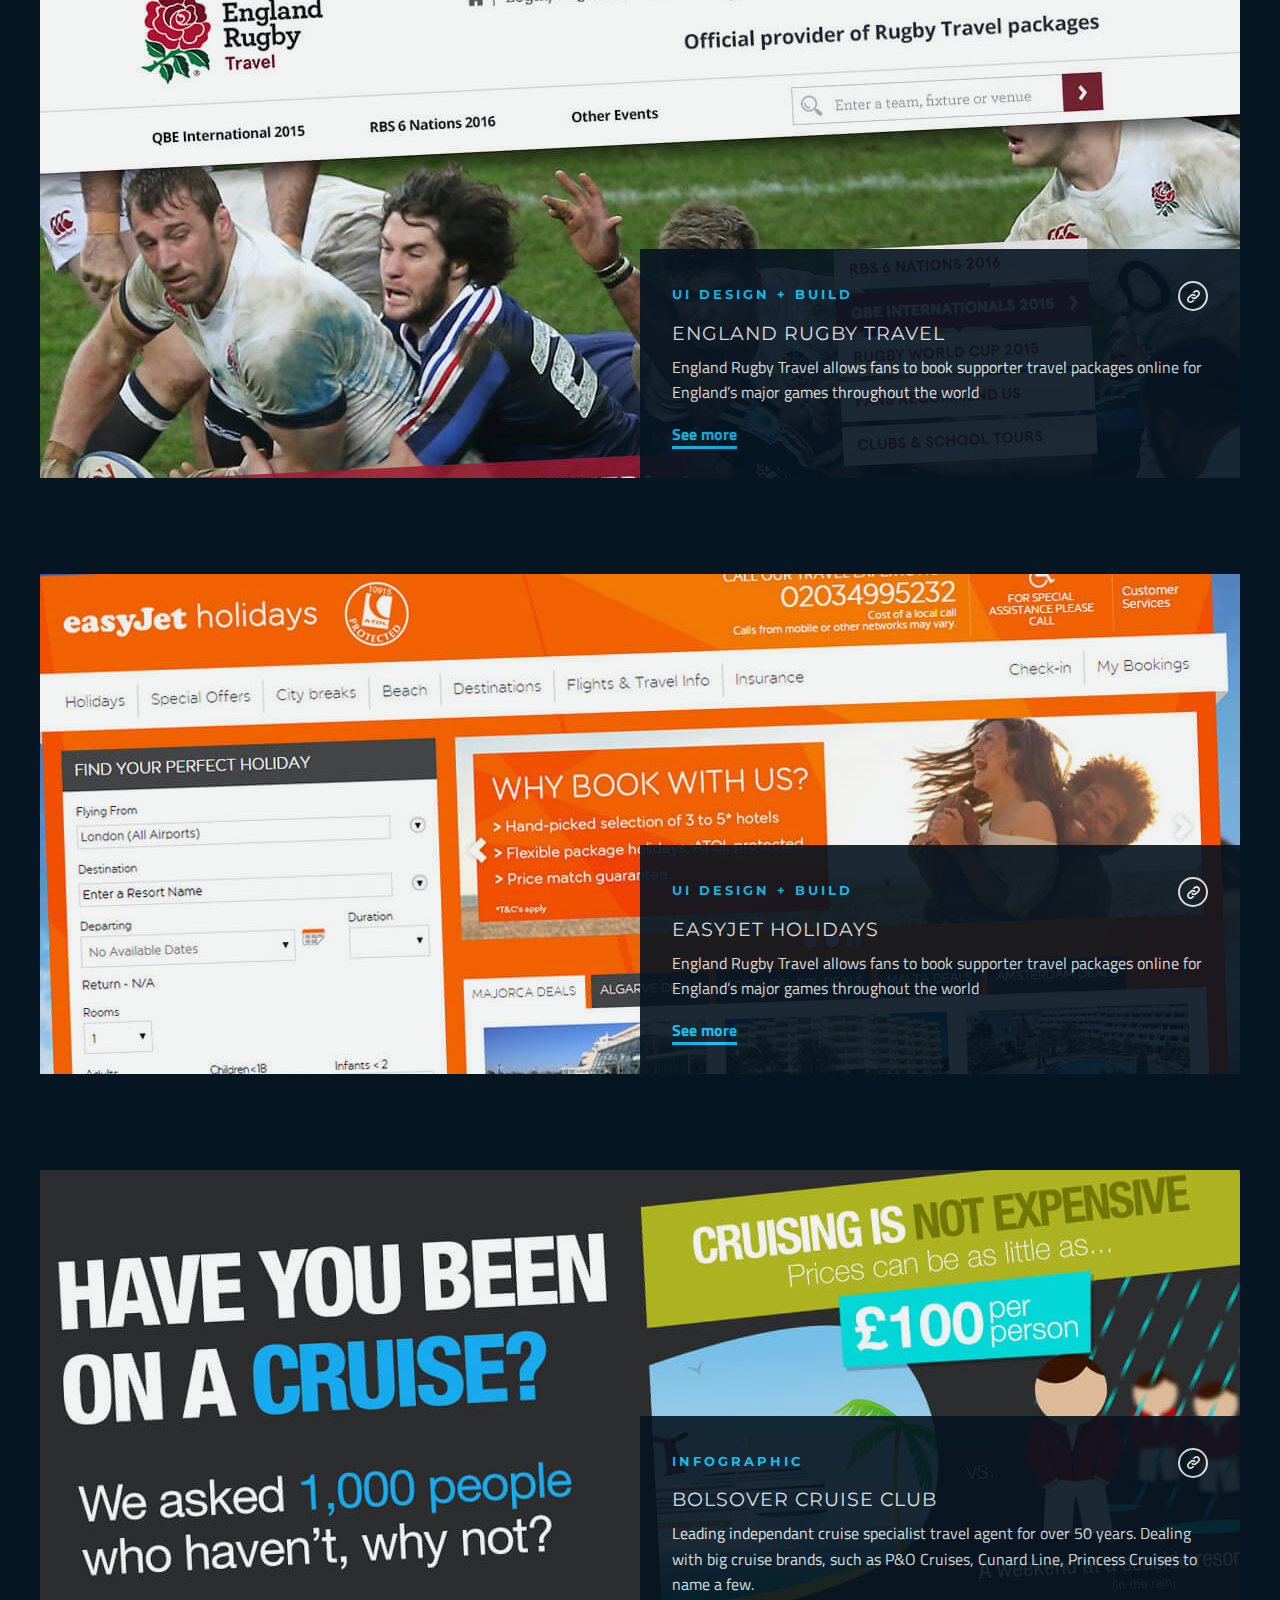
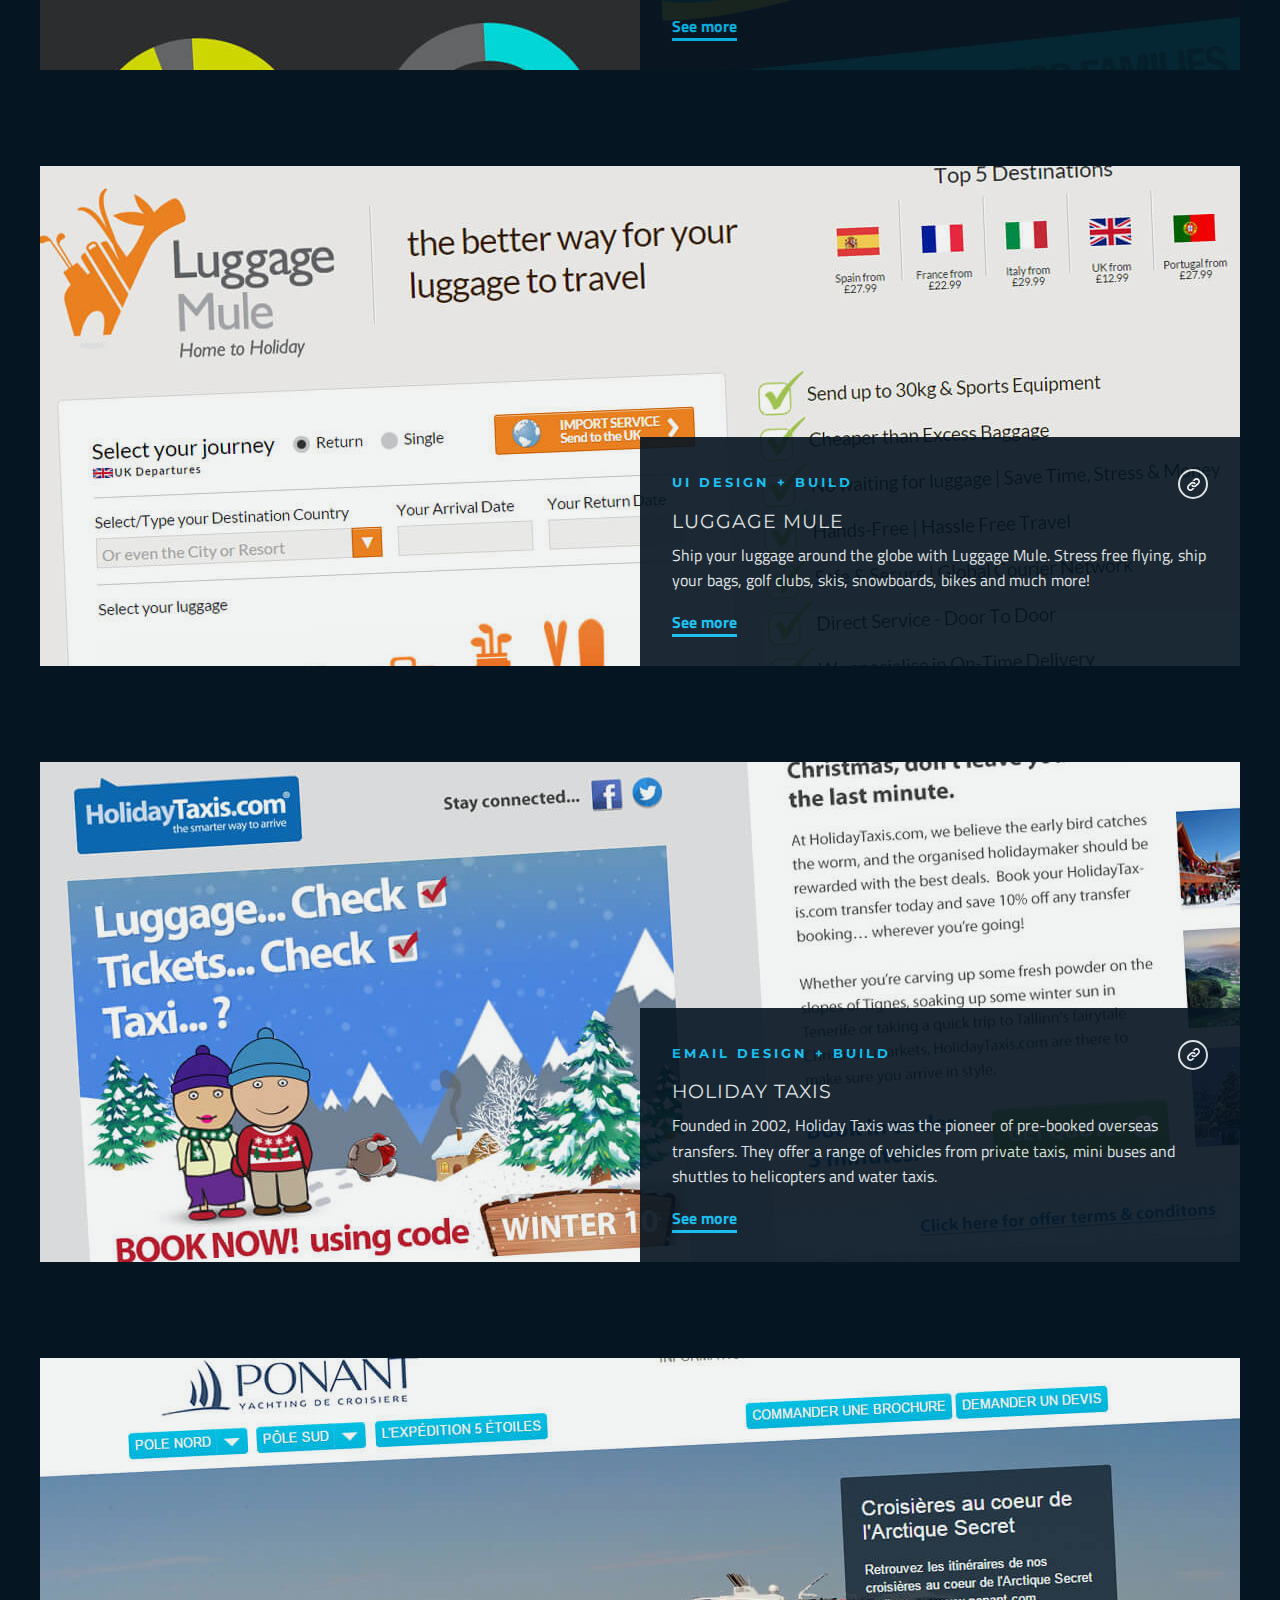
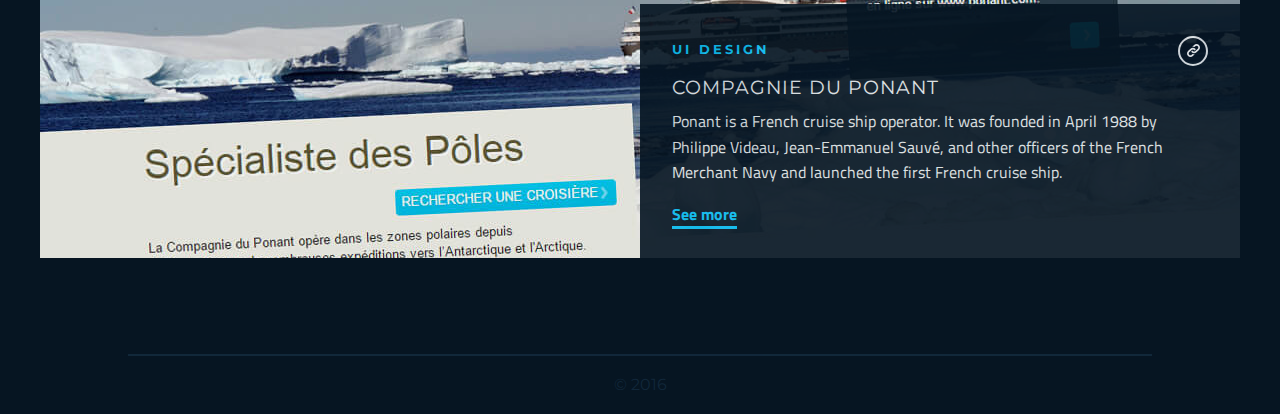
==== commit 56fbf2a5: "Copy amend" ====
--- a/index.html
+++ b/index.html
@@ -20,13 +20,13 @@
       </div>
       <div class="large-7 columns navigation">
         <a href="https://www.linkedin.com/in/stevev2" target="_blank" class="button">Visit LinkedIn</a>
-        <a href="SteveForbes.doc" class="button">Download CV</a>
+        <a href="steveforbes-cv.doc" class="button">Download CV</a>
       </div>
     </header>
 
     <div class="row column">
       <h3>
-        I like to design and build easy-to-use, beautiful user interfaces and experiences.
+        I love to design and build easy-to-use, beautiful user interfaces and experiences.
         <br>
         <a href="mailto:steve.forbes@civiclife.net" aria-label="Open email client and send message to Steve Forbes" class="button button--icon button--email">Get in touch</a>
       </h3>
